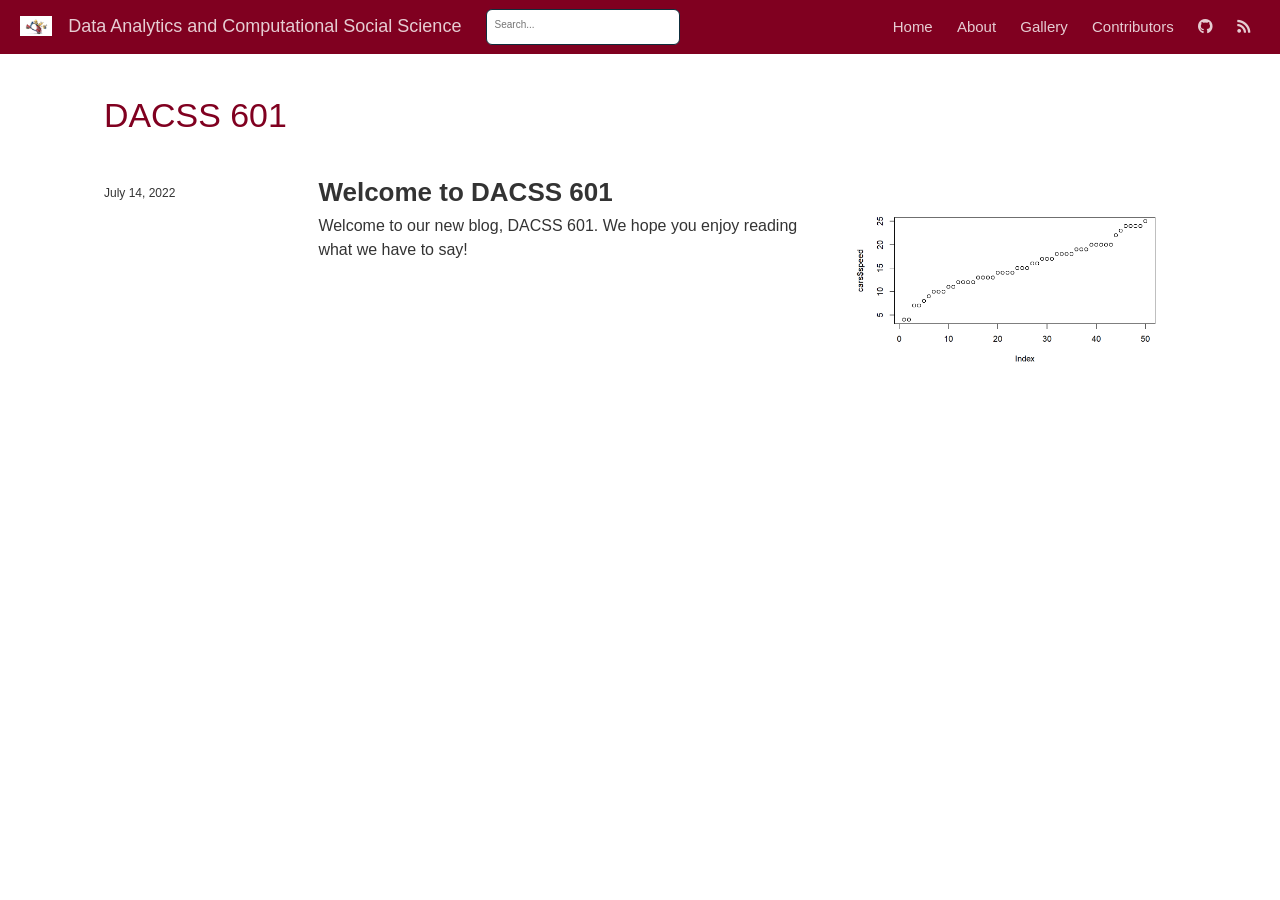
==== docs/index.html @ e20a9af9 "updated_posts folder" ====
<!DOCTYPE html>

<html xmlns="http://www.w3.org/1999/xhtml" lang="" xml:lang="">

<head>
  <meta charset="utf-8"/>
  <meta name="viewport" content="width=device-width, initial-scale=1"/>
  <meta http-equiv="X-UA-Compatible" content="IE=Edge,chrome=1"/>
  <meta name="generator" content="distill" />
  <link rel="alternate" type="application/rss+xml" href="https://github.com/ThogaruSathvik/DACSS-blogsite.git/index.xml" />

  <style type="text/css">
  /* Hide doc at startup (prevent jankiness while JS renders/transforms) */
  body {
    visibility: hidden;
  }
  </style>

 <!--radix_placeholder_import_source-->
 <!--/radix_placeholder_import_source-->

<style type="text/css">code{white-space: pre;}</style>
<style type="text/css" data-origin="pandoc">
pre > code.sourceCode { white-space: pre; position: relative; }
pre > code.sourceCode > span { display: inline-block; line-height: 1.25; }
pre > code.sourceCode > span:empty { height: 1.2em; }
.sourceCode { overflow: visible; }
code.sourceCode > span { color: inherit; text-decoration: inherit; }
div.sourceCode { margin: 1em 0; }
pre.sourceCode { margin: 0; }
@media screen {
div.sourceCode { overflow: auto; }
}
@media print {
pre > code.sourceCode { white-space: pre-wrap; }
pre > code.sourceCode > span { text-indent: -5em; padding-left: 5em; }
}
pre.numberSource code
  { counter-reset: source-line 0; }
pre.numberSource code > span
  { position: relative; left: -4em; counter-increment: source-line; }
pre.numberSource code > span > a:first-child::before
  { content: counter(source-line);
    position: relative; left: -1em; text-align: right; vertical-align: baseline;
    border: none; display: inline-block;
    -webkit-touch-callout: none; -webkit-user-select: none;
    -khtml-user-select: none; -moz-user-select: none;
    -ms-user-select: none; user-select: none;
    padding: 0 4px; width: 4em;
    color: #aaaaaa;
  }
pre.numberSource { margin-left: 3em; border-left: 1px solid #aaaaaa;  padding-left: 4px; }
div.sourceCode
  {   }
@media screen {
pre > code.sourceCode > span > a:first-child::before { text-decoration: underline; }
}
code span.al { color: #ad0000; } /* Alert */
code span.an { color: #5e5e5e; } /* Annotation */
code span.at { } /* Attribute */
code span.bn { color: #ad0000; } /* BaseN */
code span.bu { } /* BuiltIn */
code span.cf { color: #007ba5; } /* ControlFlow */
code span.ch { color: #20794d; } /* Char */
code span.cn { color: #8f5902; } /* Constant */
code span.co { color: #5e5e5e; } /* Comment */
code span.cv { color: #5e5e5e; font-style: italic; } /* CommentVar */
code span.do { color: #5e5e5e; font-style: italic; } /* Documentation */
code span.dt { color: #ad0000; } /* DataType */
code span.dv { color: #ad0000; } /* DecVal */
code span.er { color: #ad0000; } /* Error */
code span.ex { } /* Extension */
code span.fl { color: #ad0000; } /* Float */
code span.fu { color: #4758ab; } /* Function */
code span.im { } /* Import */
code span.in { color: #5e5e5e; } /* Information */
code span.kw { color: #007ba5; } /* Keyword */
code span.op { color: #5e5e5e; } /* Operator */
code span.ot { color: #007ba5; } /* Other */
code span.pp { color: #ad0000; } /* Preprocessor */
code span.sc { color: #5e5e5e; } /* SpecialChar */
code span.ss { color: #20794d; } /* SpecialString */
code span.st { color: #20794d; } /* String */
code span.va { color: #111111; } /* Variable */
code span.vs { color: #20794d; } /* VerbatimString */
code span.wa { color: #5e5e5e; font-style: italic; } /* Warning */
</style>


  <!--radix_placeholder_meta_tags-->
  <title>Data Analytics and Computational Social Science: DACSS 601</title>


  <link rel="icon" type="image/jpeg" href="Images/614660.jpg"/>


  <!--  https://developers.facebook.com/docs/sharing/webmasters#markup -->
  <meta property="og:title" content="Data Analytics and Computational Social Science: DACSS 601"/>
  <meta property="og:type" content="article"/>
  <meta property="og:locale" content="en_US"/>
  <meta property="og:site_name" content="Data Analytics and Computational Social Science"/>

  <!--  https://dev.twitter.com/cards/types/summary -->
  <meta property="twitter:card" content="summary"/>
  <meta property="twitter:title" content="Data Analytics and Computational Social Science: DACSS 601"/>

  <!--/radix_placeholder_meta_tags-->
  <!--radix_placeholder_rmarkdown_metadata-->

  <script type="text/json" id="radix-rmarkdown-metadata">
  {"type":"list","attributes":{"names":{"type":"character","attributes":{},"value":["title","site","listing"]}},"value":[{"type":"character","attributes":{},"value":["DACSS 601"]},{"type":"character","attributes":{},"value":["distill::distill_website"]},{"type":"character","attributes":{},"value":["posts"]}]}
  </script>
  <!--/radix_placeholder_rmarkdown_metadata-->
  <!--radix_placeholder_navigation_in_header-->
  <meta name="distill:offset" content=""/>

  <script type="application/javascript">

    window.headroom_prevent_pin = false;

    window.document.addEventListener("DOMContentLoaded", function (event) {

      // initialize headroom for banner
      var header = $('header').get(0);
      var headerHeight = header.offsetHeight;
      var headroom = new Headroom(header, {
        tolerance: 5,
        onPin : function() {
          if (window.headroom_prevent_pin) {
            window.headroom_prevent_pin = false;
            headroom.unpin();
          }
        }
      });
      headroom.init();
      if(window.location.hash)
        headroom.unpin();
      $(header).addClass('headroom--transition');

      // offset scroll location for banner on hash change
      // (see: https://github.com/WickyNilliams/headroom.js/issues/38)
      window.addEventListener("hashchange", function(event) {
        window.scrollTo(0, window.pageYOffset - (headerHeight + 25));
      });

      // responsive menu
      $('.distill-site-header').each(function(i, val) {
        var topnav = $(this);
        var toggle = topnav.find('.nav-toggle');
        toggle.on('click', function() {
          topnav.toggleClass('responsive');
        });
      });

      // nav dropdowns
      $('.nav-dropbtn').click(function(e) {
        $(this).next('.nav-dropdown-content').toggleClass('nav-dropdown-active');
        $(this).parent().siblings('.nav-dropdown')
           .children('.nav-dropdown-content').removeClass('nav-dropdown-active');
      });
      $("body").click(function(e){
        $('.nav-dropdown-content').removeClass('nav-dropdown-active');
      });
      $(".nav-dropdown").click(function(e){
        e.stopPropagation();
      });
    });
  </script>

  <style type="text/css">

  /* Theme (user-documented overrideables for nav appearance) */

  .distill-site-nav {
    color: rgba(255, 255, 255, 0.8);
    background-color: #0F2E3D;
    font-size: 15px;
    font-weight: 300;
  }

  .distill-site-nav a {
    color: inherit;
    text-decoration: none;
  }

  .distill-site-nav a:hover {
    color: white;
  }

  @media print {
    .distill-site-nav {
      display: none;
    }
  }

  .distill-site-header {

  }

  .distill-site-footer {

  }


  /* Site Header */

  .distill-site-header {
    width: 100%;
    box-sizing: border-box;
    z-index: 3;
  }

  .distill-site-header .nav-left {
    display: inline-block;
    margin-left: 8px;
  }

  @media screen and (max-width: 768px) {
    .distill-site-header .nav-left {
      margin-left: 0;
    }
  }


  .distill-site-header .nav-right {
    float: right;
    margin-right: 8px;
  }

  .distill-site-header a,
  .distill-site-header .title {
    display: inline-block;
    text-align: center;
    padding: 14px 10px 14px 10px;
  }

  .distill-site-header .title {
    font-size: 18px;
    min-width: 150px;
  }

  .distill-site-header .logo {
    padding: 0;
  }

  .distill-site-header .logo img {
    display: none;
    max-height: 20px;
    width: auto;
    margin-bottom: -4px;
  }

  .distill-site-header .nav-image img {
    max-height: 18px;
    width: auto;
    display: inline-block;
    margin-bottom: -3px;
  }



  @media screen and (min-width: 1000px) {
    .distill-site-header .logo img {
      display: inline-block;
    }
    .distill-site-header .nav-left {
      margin-left: 20px;
    }
    .distill-site-header .nav-right {
      margin-right: 20px;
    }
    .distill-site-header .title {
      padding-left: 12px;
    }
  }


  .distill-site-header .nav-toggle {
    display: none;
  }

  .nav-dropdown {
    display: inline-block;
    position: relative;
  }

  .nav-dropdown .nav-dropbtn {
    border: none;
    outline: none;
    color: rgba(255, 255, 255, 0.8);
    padding: 16px 10px;
    background-color: transparent;
    font-family: inherit;
    font-size: inherit;
    font-weight: inherit;
    margin: 0;
    margin-top: 1px;
    z-index: 2;
  }

  .nav-dropdown-content {
    display: none;
    position: absolute;
    background-color: white;
    min-width: 200px;
    border: 1px solid rgba(0,0,0,0.15);
    border-radius: 4px;
    box-shadow: 0px 8px 16px 0px rgba(0,0,0,0.1);
    z-index: 1;
    margin-top: 2px;
    white-space: nowrap;
    padding-top: 4px;
    padding-bottom: 4px;
  }

  .nav-dropdown-content hr {
    margin-top: 4px;
    margin-bottom: 4px;
    border: none;
    border-bottom: 1px solid rgba(0, 0, 0, 0.1);
  }

  .nav-dropdown-active {
    display: block;
  }

  .nav-dropdown-content a, .nav-dropdown-content .nav-dropdown-header {
    color: black;
    padding: 6px 24px;
    text-decoration: none;
    display: block;
    text-align: left;
  }

  .nav-dropdown-content .nav-dropdown-header {
    display: block;
    padding: 5px 24px;
    padding-bottom: 0;
    text-transform: uppercase;
    font-size: 14px;
    color: #999999;
    white-space: nowrap;
  }

  .nav-dropdown:hover .nav-dropbtn {
    color: white;
  }

  .nav-dropdown-content a:hover {
    background-color: #ddd;
    color: black;
  }

  .nav-right .nav-dropdown-content {
    margin-left: -45%;
    right: 0;
  }

  @media screen and (max-width: 768px) {
    .distill-site-header a, .distill-site-header .nav-dropdown  {display: none;}
    .distill-site-header a.nav-toggle {
      float: right;
      display: block;
    }
    .distill-site-header .title {
      margin-left: 0;
    }
    .distill-site-header .nav-right {
      margin-right: 0;
    }
    .distill-site-header {
      overflow: hidden;
    }
    .nav-right .nav-dropdown-content {
      margin-left: 0;
    }
  }


  @media screen and (max-width: 768px) {
    .distill-site-header.responsive {position: relative; min-height: 500px; }
    .distill-site-header.responsive a.nav-toggle {
      position: absolute;
      right: 0;
      top: 0;
    }
    .distill-site-header.responsive a,
    .distill-site-header.responsive .nav-dropdown {
      display: block;
      text-align: left;
    }
    .distill-site-header.responsive .nav-left,
    .distill-site-header.responsive .nav-right {
      width: 100%;
    }
    .distill-site-header.responsive .nav-dropdown {float: none;}
    .distill-site-header.responsive .nav-dropdown-content {position: relative;}
    .distill-site-header.responsive .nav-dropdown .nav-dropbtn {
      display: block;
      width: 100%;
      text-align: left;
    }
  }

  /* Site Footer */

  .distill-site-footer {
    width: 100%;
    overflow: hidden;
    box-sizing: border-box;
    z-index: 3;
    margin-top: 30px;
    padding-top: 30px;
    padding-bottom: 30px;
    text-align: center;
  }

  /* Headroom */

  d-title {
    padding-top: 6rem;
  }

  @media print {
    d-title {
      padding-top: 4rem;
    }
  }

  .headroom {
    z-index: 1000;
    position: fixed;
    top: 0;
    left: 0;
    right: 0;
  }

  .headroom--transition {
    transition: all .4s ease-in-out;
  }

  .headroom--unpinned {
    top: -100px;
  }

  .headroom--pinned {
    top: 0;
  }

  /* adjust viewport for navbar height */
  /* helps vertically center bootstrap (non-distill) content */
  .min-vh-100 {
    min-height: calc(100vh - 100px) !important;
  }

  </style>

  <script src="site_libs/jquery-3.6.0/jquery-3.6.0.min.js"></script>
  <link href="site_libs/font-awesome-5.1.0/css/all.css" rel="stylesheet"/>
  <link href="site_libs/font-awesome-5.1.0/css/v4-shims.css" rel="stylesheet"/>
  <script src="site_libs/headroom-0.9.4/headroom.min.js"></script>
  <script src="site_libs/autocomplete-0.37.1/autocomplete.min.js"></script>
  <script src="site_libs/fuse-6.4.1/fuse.min.js"></script>

  <script type="application/javascript">

  function getMeta(metaName) {
    var metas = document.getElementsByTagName('meta');
    for (let i = 0; i < metas.length; i++) {
      if (metas[i].getAttribute('name') === metaName) {
        return metas[i].getAttribute('content');
      }
    }
    return '';
  }

  function offsetURL(url) {
    var offset = getMeta('distill:offset');
    return offset ? offset + '/' + url : url;
  }

  function createFuseIndex() {

    // create fuse index
    var options = {
      keys: [
        { name: 'title', weight: 20 },
        { name: 'categories', weight: 15 },
        { name: 'description', weight: 10 },
        { name: 'contents', weight: 5 },
      ],
      ignoreLocation: true,
      threshold: 0
    };
    var fuse = new window.Fuse([], options);

    // fetch the main search.json
    return fetch(offsetURL('search.json'))
      .then(function(response) {
        if (response.status == 200) {
          return response.json().then(function(json) {
            // index main articles
            json.articles.forEach(function(article) {
              fuse.add(article);
            });
            // download collections and index their articles
            return Promise.all(json.collections.map(function(collection) {
              return fetch(offsetURL(collection)).then(function(response) {
                if (response.status === 200) {
                  return response.json().then(function(articles) {
                    articles.forEach(function(article) {
                      fuse.add(article);
                    });
                  })
                } else {
                  return Promise.reject(
                    new Error('Unexpected status from search index request: ' +
                              response.status)
                  );
                }
              });
            })).then(function() {
              return fuse;
            });
          });

        } else {
          return Promise.reject(
            new Error('Unexpected status from search index request: ' +
                        response.status)
          );
        }
      });
  }

  window.document.addEventListener("DOMContentLoaded", function (event) {

    // get search element (bail if we don't have one)
    var searchEl = window.document.getElementById('distill-search');
    if (!searchEl)
      return;

    createFuseIndex()
      .then(function(fuse) {

        // make search box visible
        searchEl.classList.remove('hidden');

        // initialize autocomplete
        var options = {
          autoselect: true,
          hint: false,
          minLength: 2,
        };
        window.autocomplete(searchEl, options, [{
          source: function(query, callback) {
            const searchOptions = {
              isCaseSensitive: false,
              shouldSort: true,
              minMatchCharLength: 2,
              limit: 10,
            };
            var results = fuse.search(query, searchOptions);
            callback(results
              .map(function(result) { return result.item; })
            );
          },
          templates: {
            suggestion: function(suggestion) {
              var img = suggestion.preview && Object.keys(suggestion.preview).length > 0
                ? `<img src="${offsetURL(suggestion.preview)}"</img>`
                : '';
              var html = `
                <div class="search-item">
                  <h3>${suggestion.title}</h3>
                  <div class="search-item-description">
                    ${suggestion.description || ''}
                  </div>
                  <div class="search-item-preview">
                    ${img}
                  </div>
                </div>
              `;
              return html;
            }
          }
        }]).on('autocomplete:selected', function(event, suggestion) {
          window.location.href = offsetURL(suggestion.path);
        });
        // remove inline display style on autocompleter (we want to
        // manage responsive display via css)
        $('.algolia-autocomplete').css("display", "");
      })
      .catch(function(error) {
        console.log(error);
      });

  });

  </script>

  <style type="text/css">

  .nav-search {
    font-size: x-small;
  }

  /* Algolioa Autocomplete */

  .algolia-autocomplete {
    display: inline-block;
    margin-left: 10px;
    vertical-align: sub;
    background-color: white;
    color: black;
    padding: 6px;
    padding-top: 8px;
    padding-bottom: 0;
    border-radius: 6px;
    border: 1px #0F2E3D solid;
    width: 180px;
  }


  @media screen and (max-width: 768px) {
    .distill-site-nav .algolia-autocomplete {
      display: none;
      visibility: hidden;
    }
    .distill-site-nav.responsive .algolia-autocomplete {
      display: inline-block;
      visibility: visible;
    }
    .distill-site-nav.responsive .algolia-autocomplete .aa-dropdown-menu {
      margin-left: 0;
      width: 400px;
      max-height: 400px;
    }
  }

  .algolia-autocomplete .aa-input, .algolia-autocomplete .aa-hint {
    width: 90%;
    outline: none;
    border: none;
  }

  .algolia-autocomplete .aa-hint {
    color: #999;
  }
  .algolia-autocomplete .aa-dropdown-menu {
    width: 550px;
    max-height: 70vh;
    overflow-x: visible;
    overflow-y: scroll;
    padding: 5px;
    margin-top: 3px;
    margin-left: -150px;
    background-color: #fff;
    border-radius: 5px;
    border: 1px solid #999;
    border-top: none;
  }

  .algolia-autocomplete .aa-dropdown-menu .aa-suggestion {
    cursor: pointer;
    padding: 5px 4px;
    border-bottom: 1px solid #eee;
  }

  .algolia-autocomplete .aa-dropdown-menu .aa-suggestion:last-of-type {
    border-bottom: none;
    margin-bottom: 2px;
  }

  .algolia-autocomplete .aa-dropdown-menu .aa-suggestion .search-item {
    overflow: hidden;
    font-size: 0.8em;
    line-height: 1.4em;
  }

  .algolia-autocomplete .aa-dropdown-menu .aa-suggestion .search-item h3 {
    font-size: 1rem;
    margin-block-start: 0;
    margin-block-end: 5px;
  }

  .algolia-autocomplete .aa-dropdown-menu .aa-suggestion .search-item-description {
    display: inline-block;
    overflow: hidden;
    height: 2.8em;
    width: 80%;
    margin-right: 4%;
  }

  .algolia-autocomplete .aa-dropdown-menu .aa-suggestion .search-item-preview {
    display: inline-block;
    width: 15%;
  }

  .algolia-autocomplete .aa-dropdown-menu .aa-suggestion .search-item-preview img {
    height: 3em;
    width: auto;
    display: none;
  }

  .algolia-autocomplete .aa-dropdown-menu .aa-suggestion .search-item-preview img[src] {
    display: initial;
  }

  .algolia-autocomplete .aa-dropdown-menu .aa-suggestion.aa-cursor {
    background-color: #eee;
  }
  .algolia-autocomplete .aa-dropdown-menu .aa-suggestion em {
    font-weight: bold;
    font-style: normal;
  }

  </style>


  <!--/radix_placeholder_navigation_in_header-->
  <!--radix_placeholder_distill-->

  <style type="text/css">

  body {
    background-color: white;
  }

  .pandoc-table {
    width: 100%;
  }

  .pandoc-table>caption {
    margin-bottom: 10px;
  }

  .pandoc-table th:not([align]) {
    text-align: left;
  }

  .pagedtable-footer {
    font-size: 15px;
  }

  d-byline .byline {
    grid-template-columns: 2fr 2fr;
  }

  d-byline .byline h3 {
    margin-block-start: 1.5em;
  }

  d-byline .byline .authors-affiliations h3 {
    margin-block-start: 0.5em;
  }

  .authors-affiliations .orcid-id {
    width: 16px;
    height:16px;
    margin-left: 4px;
    margin-right: 4px;
    vertical-align: middle;
    padding-bottom: 2px;
  }

  d-title .dt-tags {
    margin-top: 1em;
    grid-column: text;
  }

  .dt-tags .dt-tag {
    text-decoration: none;
    display: inline-block;
    color: rgba(0,0,0,0.6);
    padding: 0em 0.4em;
    margin-right: 0.5em;
    margin-bottom: 0.4em;
    font-size: 70%;
    border: 1px solid rgba(0,0,0,0.2);
    border-radius: 3px;
    text-transform: uppercase;
    font-weight: 500;
  }

  d-article table.gt_table td,
  d-article table.gt_table th {
    border-bottom: none;
  }

  .html-widget {
    margin-bottom: 2.0em;
  }

  .l-screen-inset {
    padding-right: 16px;
  }

  .l-screen .caption {
    margin-left: 10px;
  }

  .shaded {
    background: rgb(247, 247, 247);
    padding-top: 20px;
    padding-bottom: 20px;
    border-top: 1px solid rgba(0, 0, 0, 0.1);
    border-bottom: 1px solid rgba(0, 0, 0, 0.1);
  }

  .shaded .html-widget {
    margin-bottom: 0;
    border: 1px solid rgba(0, 0, 0, 0.1);
  }

  .shaded .shaded-content {
    background: white;
  }

  .text-output {
    margin-top: 0;
    line-height: 1.5em;
  }

  .hidden {
    display: none !important;
  }

  d-article {
    padding-top: 2.5rem;
    padding-bottom: 30px;
  }

  d-appendix {
    padding-top: 30px;
  }

  d-article>p>img {
    width: 100%;
  }

  d-article h2 {
    margin: 1rem 0 1.5rem 0;
  }

  d-article h3 {
    margin-top: 1.5rem;
  }

  d-article iframe {
    border: 1px solid rgba(0, 0, 0, 0.1);
    margin-bottom: 2.0em;
    width: 100%;
  }

  /* Tweak code blocks */

  d-article div.sourceCode code,
  d-article pre code {
    font-family: Consolas, Monaco, 'Andale Mono', 'Ubuntu Mono', monospace;
  }

  d-article pre,
  d-article div.sourceCode,
  d-article div.sourceCode pre {
    overflow: auto;
  }

  d-article div.sourceCode {
    background-color: white;
  }

  d-article div.sourceCode pre {
    padding-left: 10px;
    font-size: 12px;
    border-left: 2px solid rgba(0,0,0,0.1);
  }

  d-article pre {
    font-size: 12px;
    color: black;
    background: none;
    margin-top: 0;
    text-align: left;
    white-space: pre;
    word-spacing: normal;
    word-break: normal;
    word-wrap: normal;
    line-height: 1.5;

    -moz-tab-size: 4;
    -o-tab-size: 4;
    tab-size: 4;

    -webkit-hyphens: none;
    -moz-hyphens: none;
    -ms-hyphens: none;
    hyphens: none;
  }

  d-article pre a {
    border-bottom: none;
  }

  d-article pre a:hover {
    border-bottom: none;
    text-decoration: underline;
  }

  d-article details {
    grid-column: text;
    margin-bottom: 0.8em;
  }

  @media(min-width: 768px) {

  d-article pre,
  d-article div.sourceCode,
  d-article div.sourceCode pre {
    overflow: visible !important;
  }

  d-article div.sourceCode pre {
    padding-left: 18px;
    font-size: 14px;
  }

  d-article pre {
    font-size: 14px;
  }

  }

  figure img.external {
    background: white;
    border: 1px solid rgba(0, 0, 0, 0.1);
    box-shadow: 0 1px 8px rgba(0, 0, 0, 0.1);
    padding: 18px;
    box-sizing: border-box;
  }

  /* CSS for d-contents */

  .d-contents {
    grid-column: text;
    color: rgba(0,0,0,0.8);
    font-size: 0.9em;
    padding-bottom: 1em;
    margin-bottom: 1em;
    padding-bottom: 0.5em;
    margin-bottom: 1em;
    padding-left: 0.25em;
    justify-self: start;
  }

  @media(min-width: 1000px) {
    .d-contents.d-contents-float {
      height: 0;
      grid-column-start: 1;
      grid-column-end: 4;
      justify-self: center;
      padding-right: 3em;
      padding-left: 2em;
    }
  }

  .d-contents nav h3 {
    font-size: 18px;
    margin-top: 0;
    margin-bottom: 1em;
  }

  .d-contents li {
    list-style-type: none
  }

  .d-contents nav > ul {
    padding-left: 0;
  }

  .d-contents ul {
    padding-left: 1em
  }

  .d-contents nav ul li {
    margin-top: 0.6em;
    margin-bottom: 0.2em;
  }

  .d-contents nav a {
    font-size: 13px;
    border-bottom: none;
    text-decoration: none
    color: rgba(0, 0, 0, 0.8);
  }

  .d-contents nav a:hover {
    text-decoration: underline solid rgba(0, 0, 0, 0.6)
  }

  .d-contents nav > ul > li > a {
    font-weight: 600;
  }

  .d-contents nav > ul > li > ul {
    font-weight: inherit;
  }

  .d-contents nav > ul > li > ul > li {
    margin-top: 0.2em;
  }


  .d-contents nav ul {
    margin-top: 0;
    margin-bottom: 0.25em;
  }

  .d-article-with-toc h2:nth-child(2) {
    margin-top: 0;
  }


  /* Figure */

  .figure {
    position: relative;
    margin-bottom: 2.5em;
    margin-top: 1.5em;
  }

  .figure img {
    width: 100%;
  }

  .figure .caption {
    color: rgba(0, 0, 0, 0.6);
    font-size: 12px;
    line-height: 1.5em;
  }

  .figure img.external {
    background: white;
    border: 1px solid rgba(0, 0, 0, 0.1);
    box-shadow: 0 1px 8px rgba(0, 0, 0, 0.1);
    padding: 18px;
    box-sizing: border-box;
  }

  .figure .caption a {
    color: rgba(0, 0, 0, 0.6);
  }

  .figure .caption b,
  .figure .caption strong, {
    font-weight: 600;
    color: rgba(0, 0, 0, 1.0);
  }

  /* Citations */

  d-article .citation {
    color: inherit;
    cursor: inherit;
  }

  div.hanging-indent{
    margin-left: 1em; text-indent: -1em;
  }

  /* Citation hover box */

  .tippy-box[data-theme~=light-border] {
    background-color: rgba(250, 250, 250, 0.95);
  }

  .tippy-content > p {
    margin-bottom: 0;
    padding: 2px;
  }


  /* Tweak 1000px media break to show more text */

  @media(min-width: 1000px) {
    .base-grid,
    distill-header,
    d-title,
    d-abstract,
    d-article,
    d-appendix,
    distill-appendix,
    d-byline,
    d-footnote-list,
    d-citation-list,
    distill-footer {
      grid-template-columns: [screen-start] 1fr [page-start kicker-start] 80px [middle-start] 50px [text-start kicker-end] 65px 65px 65px 65px 65px 65px 65px 65px [text-end gutter-start] 65px [middle-end] 65px [page-end gutter-end] 1fr [screen-end];
      grid-column-gap: 16px;
    }

    .grid {
      grid-column-gap: 16px;
    }

    d-article {
      font-size: 1.06rem;
      line-height: 1.7em;
    }
    figure .caption, .figure .caption, figure figcaption {
      font-size: 13px;
    }
  }

  @media(min-width: 1180px) {
    .base-grid,
    distill-header,
    d-title,
    d-abstract,
    d-article,
    d-appendix,
    distill-appendix,
    d-byline,
    d-footnote-list,
    d-citation-list,
    distill-footer {
      grid-template-columns: [screen-start] 1fr [page-start kicker-start] 60px [middle-start] 60px [text-start kicker-end] 60px 60px 60px 60px 60px 60px 60px 60px [text-end gutter-start] 60px [middle-end] 60px [page-end gutter-end] 1fr [screen-end];
      grid-column-gap: 32px;
    }

    .grid {
      grid-column-gap: 32px;
    }
  }


  /* Get the citation styles for the appendix (not auto-injected on render since
     we do our own rendering of the citation appendix) */

  d-appendix .citation-appendix,
  .d-appendix .citation-appendix {
    font-size: 11px;
    line-height: 15px;
    border-left: 1px solid rgba(0, 0, 0, 0.1);
    padding-left: 18px;
    border: 1px solid rgba(0,0,0,0.1);
    background: rgba(0, 0, 0, 0.02);
    padding: 10px 18px;
    border-radius: 3px;
    color: rgba(150, 150, 150, 1);
    overflow: hidden;
    margin-top: -12px;
    white-space: pre-wrap;
    word-wrap: break-word;
  }

  /* Include appendix styles here so they can be overridden */

  d-appendix {
    contain: layout style;
    font-size: 0.8em;
    line-height: 1.7em;
    margin-top: 60px;
    margin-bottom: 0;
    border-top: 1px solid rgba(0, 0, 0, 0.1);
    color: rgba(0,0,0,0.5);
    padding-top: 60px;
    padding-bottom: 48px;
  }

  d-appendix h3 {
    grid-column: page-start / text-start;
    font-size: 15px;
    font-weight: 500;
    margin-top: 1em;
    margin-bottom: 0;
    color: rgba(0,0,0,0.65);
  }

  d-appendix h3 + * {
    margin-top: 1em;
  }

  d-appendix ol {
    padding: 0 0 0 15px;
  }

  @media (min-width: 768px) {
    d-appendix ol {
      padding: 0 0 0 30px;
      margin-left: -30px;
    }
  }

  d-appendix li {
    margin-bottom: 1em;
  }

  d-appendix a {
    color: rgba(0, 0, 0, 0.6);
  }

  d-appendix > * {
    grid-column: text;
  }

  d-appendix > d-footnote-list,
  d-appendix > d-citation-list,
  d-appendix > distill-appendix {
    grid-column: screen;
  }

  /* Include footnote styles here so they can be overridden */

  d-footnote-list {
    contain: layout style;
  }

  d-footnote-list > * {
    grid-column: text;
  }

  d-footnote-list a.footnote-backlink {
    color: rgba(0,0,0,0.3);
    padding-left: 0.5em;
  }



  /* Anchor.js */

  .anchorjs-link {
    /*transition: all .25s linear; */
    text-decoration: none;
    border-bottom: none;
  }
  *:hover > .anchorjs-link {
    margin-left: -1.125em !important;
    text-decoration: none;
    border-bottom: none;
  }

  /* Social footer */

  .social_footer {
    margin-top: 30px;
    margin-bottom: 0;
    color: rgba(0,0,0,0.67);
  }

  .disqus-comments {
    margin-right: 30px;
  }

  .disqus-comment-count {
    border-bottom: 1px solid rgba(0, 0, 0, 0.4);
    cursor: pointer;
  }

  #disqus_thread {
    margin-top: 30px;
  }

  .article-sharing a {
    border-bottom: none;
    margin-right: 8px;
  }

  .article-sharing a:hover {
    border-bottom: none;
  }

  .sidebar-section.subscribe {
    font-size: 12px;
    line-height: 1.6em;
  }

  .subscribe p {
    margin-bottom: 0.5em;
  }


  .article-footer .subscribe {
    font-size: 15px;
    margin-top: 45px;
  }


  .sidebar-section.custom {
    font-size: 12px;
    line-height: 1.6em;
  }

  .custom p {
    margin-bottom: 0.5em;
  }

  /* Styles for listing layout (hide title) */
  .layout-listing d-title, .layout-listing .d-title {
    display: none;
  }

  /* Styles for posts lists (not auto-injected) */


  .posts-with-sidebar {
    padding-left: 45px;
    padding-right: 45px;
  }

  .posts-list .description h2,
  .posts-list .description p {
    font-family: -apple-system, BlinkMacSystemFont, "Segoe UI", Roboto, Oxygen, Ubuntu, Cantarell, "Fira Sans", "Droid Sans", "Helvetica Neue", Arial, sans-serif;
  }

  .posts-list .description h2 {
    font-weight: 700;
    border-bottom: none;
    padding-bottom: 0;
  }

  .posts-list h2.post-tag {
    border-bottom: 1px solid rgba(0, 0, 0, 0.2);
    padding-bottom: 12px;
  }
  .posts-list {
    margin-top: 60px;
    margin-bottom: 24px;
  }

  .posts-list .post-preview {
    text-decoration: none;
    overflow: hidden;
    display: block;
    border-bottom: 1px solid rgba(0, 0, 0, 0.1);
    padding: 24px 0;
  }

  .post-preview-last {
    border-bottom: none !important;
  }

  .posts-list .posts-list-caption {
    grid-column: screen;
    font-weight: 400;
  }

  .posts-list .post-preview h2 {
    margin: 0 0 6px 0;
    line-height: 1.2em;
    font-style: normal;
    font-size: 24px;
  }

  .posts-list .post-preview p {
    margin: 0 0 12px 0;
    line-height: 1.4em;
    font-size: 16px;
  }

  .posts-list .post-preview .thumbnail {
    box-sizing: border-box;
    margin-bottom: 24px;
    position: relative;
    max-width: 500px;
  }
  .posts-list .post-preview img {
    width: 100%;
    display: block;
  }

  .posts-list .metadata {
    font-size: 12px;
    line-height: 1.4em;
    margin-bottom: 18px;
  }

  .posts-list .metadata > * {
    display: inline-block;
  }

  .posts-list .metadata .publishedDate {
    margin-right: 2em;
  }

  .posts-list .metadata .dt-authors {
    display: block;
    margin-top: 0.3em;
    margin-right: 2em;
  }

  .posts-list .dt-tags {
    display: block;
    line-height: 1em;
  }

  .posts-list .dt-tags .dt-tag {
    display: inline-block;
    color: rgba(0,0,0,0.6);
    padding: 0.3em 0.4em;
    margin-right: 0.2em;
    margin-bottom: 0.4em;
    font-size: 60%;
    border: 1px solid rgba(0,0,0,0.2);
    border-radius: 3px;
    text-transform: uppercase;
    font-weight: 500;
  }

  .posts-list img {
    opacity: 1;
  }

  .posts-list img[data-src] {
    opacity: 0;
  }

  .posts-more {
    clear: both;
  }


  .posts-sidebar {
    font-size: 16px;
  }

  .posts-sidebar h3 {
    font-size: 16px;
    margin-top: 0;
    margin-bottom: 0.5em;
    font-weight: 400;
    text-transform: uppercase;
  }

  .sidebar-section {
    margin-bottom: 30px;
  }

  .categories ul {
    list-style-type: none;
    margin: 0;
    padding: 0;
  }

  .categories li {
    color: rgba(0, 0, 0, 0.8);
    margin-bottom: 0;
  }

  .categories li>a {
    border-bottom: none;
  }

  .categories li>a:hover {
    border-bottom: 1px solid rgba(0, 0, 0, 0.4);
  }

  .categories .active {
    font-weight: 600;
  }

  .categories .category-count {
    color: rgba(0, 0, 0, 0.4);
  }


  @media(min-width: 768px) {
    .posts-list .post-preview h2 {
      font-size: 26px;
    }
    .posts-list .post-preview .thumbnail {
      float: right;
      width: 30%;
      margin-bottom: 0;
    }
    .posts-list .post-preview .description {
      float: left;
      width: 45%;
    }
    .posts-list .post-preview .metadata {
      float: left;
      width: 20%;
      margin-top: 8px;
    }
    .posts-list .post-preview p {
      margin: 0 0 12px 0;
      line-height: 1.5em;
      font-size: 16px;
    }
    .posts-with-sidebar .posts-list {
      float: left;
      width: 75%;
    }
    .posts-with-sidebar .posts-sidebar {
      float: right;
      width: 20%;
      margin-top: 60px;
      padding-top: 24px;
      padding-bottom: 24px;
    }
  }


  /* Improve display for browsers without grid (IE/Edge <= 15) */

  .downlevel {
    line-height: 1.6em;
    font-family: -apple-system, BlinkMacSystemFont, "Segoe UI", Roboto, Oxygen, Ubuntu, Cantarell, "Fira Sans", "Droid Sans", "Helvetica Neue", Arial, sans-serif;
    margin: 0;
  }

  .downlevel .d-title {
    padding-top: 6rem;
    padding-bottom: 1.5rem;
  }

  .downlevel .d-title h1 {
    font-size: 50px;
    font-weight: 700;
    line-height: 1.1em;
    margin: 0 0 0.5rem;
  }

  .downlevel .d-title p {
    font-weight: 300;
    font-size: 1.2rem;
    line-height: 1.55em;
    margin-top: 0;
  }

  .downlevel .d-byline {
    padding-top: 0.8em;
    padding-bottom: 0.8em;
    font-size: 0.8rem;
    line-height: 1.8em;
  }

  .downlevel .section-separator {
    border: none;
    border-top: 1px solid rgba(0, 0, 0, 0.1);
  }

  .downlevel .d-article {
    font-size: 1.06rem;
    line-height: 1.7em;
    padding-top: 1rem;
    padding-bottom: 2rem;
  }


  .downlevel .d-appendix {
    padding-left: 0;
    padding-right: 0;
    max-width: none;
    font-size: 0.8em;
    line-height: 1.7em;
    margin-bottom: 0;
    color: rgba(0,0,0,0.5);
    padding-top: 40px;
    padding-bottom: 48px;
  }

  .downlevel .footnotes ol {
    padding-left: 13px;
  }

  .downlevel .base-grid,
  .downlevel .distill-header,
  .downlevel .d-title,
  .downlevel .d-abstract,
  .downlevel .d-article,
  .downlevel .d-appendix,
  .downlevel .distill-appendix,
  .downlevel .d-byline,
  .downlevel .d-footnote-list,
  .downlevel .d-citation-list,
  .downlevel .distill-footer,
  .downlevel .appendix-bottom,
  .downlevel .posts-container {
    padding-left: 40px;
    padding-right: 40px;
  }

  @media(min-width: 768px) {
    .downlevel .base-grid,
    .downlevel .distill-header,
    .downlevel .d-title,
    .downlevel .d-abstract,
    .downlevel .d-article,
    .downlevel .d-appendix,
    .downlevel .distill-appendix,
    .downlevel .d-byline,
    .downlevel .d-footnote-list,
    .downlevel .d-citation-list,
    .downlevel .distill-footer,
    .downlevel .appendix-bottom,
    .downlevel .posts-container {
    padding-left: 150px;
    padding-right: 150px;
    max-width: 900px;
  }
  }

  .downlevel pre code {
    display: block;
    border-left: 2px solid rgba(0, 0, 0, .1);
    padding: 0 0 0 20px;
    font-size: 14px;
  }

  .downlevel code, .downlevel pre {
    color: black;
    background: none;
    font-family: Consolas, Monaco, 'Andale Mono', 'Ubuntu Mono', monospace;
    text-align: left;
    white-space: pre;
    word-spacing: normal;
    word-break: normal;
    word-wrap: normal;
    line-height: 1.5;

    -moz-tab-size: 4;
    -o-tab-size: 4;
    tab-size: 4;

    -webkit-hyphens: none;
    -moz-hyphens: none;
    -ms-hyphens: none;
    hyphens: none;
  }

  .downlevel .posts-list .post-preview {
    color: inherit;
  }



  </style>

  <script type="application/javascript">

  function is_downlevel_browser() {
    if (bowser.isUnsupportedBrowser({ msie: "12", msedge: "16"},
                                   window.navigator.userAgent)) {
      return true;
    } else {
      return window.load_distill_framework === undefined;
    }
  }

  // show body when load is complete
  function on_load_complete() {

    // add anchors
    if (window.anchors) {
      window.anchors.options.placement = 'left';
      window.anchors.add('d-article > h2, d-article > h3, d-article > h4, d-article > h5');
    }


    // set body to visible
    document.body.style.visibility = 'visible';

    // force redraw for leaflet widgets
    if (window.HTMLWidgets) {
      var maps = window.HTMLWidgets.findAll(".leaflet");
      $.each(maps, function(i, el) {
        var map = this.getMap();
        map.invalidateSize();
        map.eachLayer(function(layer) {
          if (layer instanceof L.TileLayer)
            layer.redraw();
        });
      });
    }

    // trigger 'shown' so htmlwidgets resize
    $('d-article').trigger('shown');
  }

  function init_distill() {

    init_common();

    // create front matter
    var front_matter = $('<d-front-matter></d-front-matter>');
    $('#distill-front-matter').wrap(front_matter);

    // create d-title
    $('.d-title').changeElementType('d-title');

    // create d-byline
    var byline = $('<d-byline></d-byline>');
    $('.d-byline').replaceWith(byline);

    // create d-article
    var article = $('<d-article></d-article>');
    $('.d-article').wrap(article).children().unwrap();

    // move posts container into article
    $('.posts-container').appendTo($('d-article'));

    // create d-appendix
    $('.d-appendix').changeElementType('d-appendix');

    // flag indicating that we have appendix items
    var appendix = $('.appendix-bottom').children('h3').length > 0;

    // replace footnotes with <d-footnote>
    $('.footnote-ref').each(function(i, val) {
      appendix = true;
      var href = $(this).attr('href');
      var id = href.replace('#', '');
      var fn = $('#' + id);
      var fn_p = $('#' + id + '>p');
      fn_p.find('.footnote-back').remove();
      var text = fn_p.html();
      var dtfn = $('<d-footnote></d-footnote>');
      dtfn.html(text);
      $(this).replaceWith(dtfn);
    });
    // remove footnotes
    $('.footnotes').remove();

    // move refs into #references-listing
    $('#references-listing').replaceWith($('#refs'));

    $('h1.appendix, h2.appendix').each(function(i, val) {
      $(this).changeElementType('h3');
    });
    $('h3.appendix').each(function(i, val) {
      var id = $(this).attr('id');
      $('.d-contents a[href="#' + id + '"]').parent().remove();
      appendix = true;
      $(this).nextUntil($('h1, h2, h3')).addBack().appendTo($('d-appendix'));
    });

    // show d-appendix if we have appendix content
    $("d-appendix").css('display', appendix ? 'grid' : 'none');

    // localize layout chunks to just output
    $('.layout-chunk').each(function(i, val) {

      // capture layout
      var layout = $(this).attr('data-layout');

      // apply layout to markdown level block elements
      var elements = $(this).children().not('details, div.sourceCode, pre, script');
      elements.each(function(i, el) {
        var layout_div = $('<div class="' + layout + '"></div>');
        if (layout_div.hasClass('shaded')) {
          var shaded_content = $('<div class="shaded-content"></div>');
          $(this).wrap(shaded_content);
          $(this).parent().wrap(layout_div);
        } else {
          $(this).wrap(layout_div);
        }
      });


      // unwrap the layout-chunk div
      $(this).children().unwrap();
    });

    // remove code block used to force  highlighting css
    $('.distill-force-highlighting-css').parent().remove();

    // remove empty line numbers inserted by pandoc when using a
    // custom syntax highlighting theme
    $('code.sourceCode a:empty').remove();

    // load distill framework
    load_distill_framework();

    // wait for window.distillRunlevel == 4 to do post processing
    function distill_post_process() {

      if (!window.distillRunlevel || window.distillRunlevel < 4)
        return;

      // hide author/affiliations entirely if we have no authors
      var front_matter = JSON.parse($("#distill-front-matter").html());
      var have_authors = front_matter.authors && front_matter.authors.length > 0;
      if (!have_authors)
        $('d-byline').addClass('hidden');

      // article with toc class
      $('.d-contents').parent().addClass('d-article-with-toc');

      // strip links that point to #
      $('.authors-affiliations').find('a[href="#"]').removeAttr('href');

      // add orcid ids
      $('.authors-affiliations').find('.author').each(function(i, el) {
        var orcid_id = front_matter.authors[i].orcidID;
        if (orcid_id) {
          var a = $('<a></a>');
          a.attr('href', 'https://orcid.org/' + orcid_id);
          var img = $('<img></img>');
          img.addClass('orcid-id');
          img.attr('alt', 'ORCID ID');
          img.attr('src','[data-uri]');
          a.append(img);
          $(this).append(a);
        }
      });

      // hide elements of author/affiliations grid that have no value
      function hide_byline_column(caption) {
        $('d-byline').find('h3:contains("' + caption + '")').parent().css('visibility', 'hidden');
      }

      // affiliations
      var have_affiliations = false;
      for (var i = 0; i<front_matter.authors.length; ++i) {
        var author = front_matter.authors[i];
        if (author.affiliation !== "&nbsp;") {
          have_affiliations = true;
          break;
        }
      }
      if (!have_affiliations)
        $('d-byline').find('h3:contains("Affiliations")').css('visibility', 'hidden');

      // published date
      if (!front_matter.publishedDate)
        hide_byline_column("Published");

      // document object identifier
      var doi = $('d-byline').find('h3:contains("DOI")');
      var doi_p = doi.next().empty();
      if (!front_matter.doi) {
        // if we have a citation and valid citationText then link to that
        if ($('#citation').length > 0 && front_matter.citationText) {
          doi.html('Citation');
          $('<a href="#citation"></a>')
            .text(front_matter.citationText)
            .appendTo(doi_p);
        } else {
          hide_byline_column("DOI");
        }
      } else {
        $('<a></a>')
           .attr('href', "https://doi.org/" + front_matter.doi)
           .html(front_matter.doi)
           .appendTo(doi_p);
      }

       // change plural form of authors/affiliations
      if (front_matter.authors.length === 1) {
        var grid = $('.authors-affiliations');
        grid.children('h3:contains("Authors")').text('Author');
        grid.children('h3:contains("Affiliations")').text('Affiliation');
      }

      // remove d-appendix and d-footnote-list local styles
      $('d-appendix > style:first-child').remove();
      $('d-footnote-list > style:first-child').remove();

      // move appendix-bottom entries to the bottom
      $('.appendix-bottom').appendTo('d-appendix').children().unwrap();
      $('.appendix-bottom').remove();

      // hoverable references
      $('span.citation[data-cites]').each(function() {
        var refs = $(this).attr('data-cites').split(" ");
        var refHtml = refs.map(function(ref) {
          return "<p>" + $('#ref-' + ref).html() + "</p>";
        }).join("\n");
        window.tippy(this, {
          allowHTML: true,
          content: refHtml,
          maxWidth: 500,
          interactive: true,
          interactiveBorder: 10,
          theme: 'light-border',
          placement: 'bottom-start'
        });
      });

      // clear polling timer
      clearInterval(tid);

      // show body now that everything is ready
      on_load_complete();
    }

    var tid = setInterval(distill_post_process, 50);
    distill_post_process();

  }

  function init_downlevel() {

    init_common();

     // insert hr after d-title
    $('.d-title').after($('<hr class="section-separator"/>'));

    // check if we have authors
    var front_matter = JSON.parse($("#distill-front-matter").html());
    var have_authors = front_matter.authors && front_matter.authors.length > 0;

    // manage byline/border
    if (!have_authors)
      $('.d-byline').remove();
    $('.d-byline').after($('<hr class="section-separator"/>'));
    $('.d-byline a').remove();

    // remove toc
    $('.d-contents').remove();

    // move appendix elements
    $('h1.appendix, h2.appendix').each(function(i, val) {
      $(this).changeElementType('h3');
    });
    $('h3.appendix').each(function(i, val) {
      $(this).nextUntil($('h1, h2, h3')).addBack().appendTo($('.d-appendix'));
    });


    // inject headers into references and footnotes
    var refs_header = $('<h3></h3>');
    refs_header.text('References');
    $('#refs').prepend(refs_header);

    var footnotes_header = $('<h3></h3');
    footnotes_header.text('Footnotes');
    $('.footnotes').children('hr').first().replaceWith(footnotes_header);

    // move appendix-bottom entries to the bottom
    $('.appendix-bottom').appendTo('.d-appendix').children().unwrap();
    $('.appendix-bottom').remove();

    // remove appendix if it's empty
    if ($('.d-appendix').children().length === 0)
      $('.d-appendix').remove();

    // prepend separator above appendix
    $('.d-appendix').before($('<hr class="section-separator" style="clear: both"/>'));

    // trim code
    $('pre>code').each(function(i, val) {
      $(this).html($.trim($(this).html()));
    });

    // move posts-container right before article
    $('.posts-container').insertBefore($('.d-article'));

    $('body').addClass('downlevel');

    on_load_complete();
  }


  function init_common() {

    // jquery plugin to change element types
    (function($) {
      $.fn.changeElementType = function(newType) {
        var attrs = {};

        $.each(this[0].attributes, function(idx, attr) {
          attrs[attr.nodeName] = attr.nodeValue;
        });

        this.replaceWith(function() {
          return $("<" + newType + "/>", attrs).append($(this).contents());
        });
      };
    })(jQuery);

    // prevent underline for linked images
    $('a > img').parent().css({'border-bottom' : 'none'});

    // mark non-body figures created by knitr chunks as 100% width
    $('.layout-chunk').each(function(i, val) {
      var figures = $(this).find('img, .html-widget');
      if ($(this).attr('data-layout') !== "l-body") {
        figures.css('width', '100%');
      } else {
        figures.css('max-width', '100%');
        figures.filter("[width]").each(function(i, val) {
          var fig = $(this);
          fig.css('width', fig.attr('width') + 'px');
        });

      }
    });

    // auto-append index.html to post-preview links in file: protocol
    // and in rstudio ide preview
    $('.post-preview').each(function(i, val) {
      if (window.location.protocol === "file:")
        $(this).attr('href', $(this).attr('href') + "index.html");
    });

    // get rid of index.html references in header
    if (window.location.protocol !== "file:") {
      $('.distill-site-header a[href]').each(function(i,val) {
        $(this).attr('href', $(this).attr('href').replace("index.html", "./"));
      });
    }

    // add class to pandoc style tables
    $('tr.header').parent('thead').parent('table').addClass('pandoc-table');
    $('.kable-table').children('table').addClass('pandoc-table');

    // add figcaption style to table captions
    $('caption').parent('table').addClass("figcaption");

    // initialize posts list
    if (window.init_posts_list)
      window.init_posts_list();

    // implmement disqus comment link
    $('.disqus-comment-count').click(function() {
      window.headroom_prevent_pin = true;
      $('#disqus_thread').toggleClass('hidden');
      if (!$('#disqus_thread').hasClass('hidden')) {
        var offset = $(this).offset();
        $(window).resize();
        $('html, body').animate({
          scrollTop: offset.top - 35
        });
      }
    });
  }

  document.addEventListener('DOMContentLoaded', function() {
    if (is_downlevel_browser())
      init_downlevel();
    else
      window.addEventListener('WebComponentsReady', init_distill);
  });

  </script>

  <style type="text/css">
  /* base variables */

  /* Edit the CSS properties in this file to create a custom
     Distill theme. Only edit values in the right column
     for each row; values shown are the CSS defaults.
     To return any property to the default,
     you may set its value to: unset
     All rows must end with a semi-colon.                      */

  /* Optional: embed custom fonts here with `@import`          */
  /* This must remain at the top of this file.                 */



  html {
    /*-- Main font sizes --*/
    --title-size:      50px;
    --body-size:       1.06rem;
    --code-size:       14px;
    --aside-size:      12px;
    --fig-cap-size:    13px;
    /*-- Main font colors --*/
    --title-color:     #000000;
    --header-color:    rgba(0, 0, 0, 0.8);
    --body-color:      rgba(0, 0, 0, 0.8);
    --aside-color:     rgba(0, 0, 0, 0.6);
    --fig-cap-color:   rgba(0, 0, 0, 0.6);
    /*-- Specify custom fonts ~~~ must be imported above   --*/
    --heading-font:    sans-serif;
    --mono-font:       monospace;
    --body-font:       sans-serif;
    --navbar-font:     sans-serif;  /* websites + blogs only */
  }

  /*-- ARTICLE METADATA --*/
  d-byline {
    --heading-size:    0.6rem;
    --heading-color:   rgba(0, 0, 0, 0.5);
    --body-size:       0.8rem;
    --body-color:      rgba(0, 0, 0, 0.8);
  }

  /*-- ARTICLE TABLE OF CONTENTS --*/
  .d-contents {
    --heading-size:    18px;
    --contents-size:   13px;
  }

  /*-- ARTICLE APPENDIX --*/
  d-appendix {
    --heading-size:    15px;
    --heading-color:   rgba(0, 0, 0, 0.65);
    --text-size:       0.8em;
    --text-color:      rgba(0, 0, 0, 0.5);
  }

  /*-- WEBSITE HEADER + FOOTER --*/
  /* These properties only apply to Distill sites and blogs  */

  .distill-site-header {
    --title-size:       18px;
    --text-color:       rgba(255, 255, 255, 0.8);
    --text-size:        15px;
    --hover-color:      white;
    --bkgd-color:       #0F2E3D;
  }

  .distill-site-footer {
    --text-color:       rgba(255, 255, 255, 0.8);
    --text-size:        15px;
    --hover-color:      white;
    --bkgd-color:       #0F2E3D;
  }

  /*-- Additional custom styles --*/
  /* Add any additional CSS rules below                      */
  </style>
  <style type="text/css">
  /* base variables */

  /* Edit the CSS properties in this file to create a custom
     Distill theme. Only edit values in the right column
     for each row; values shown are the CSS defaults.
     To return any property to the default,
     you may set its value to: unset
     All rows must end with a semi-colon.                      */

  /* Optional: embed custom fonts here with `@import`          */
  /* This must remain at the top of this file.                 */

  @import url('');

  html {
    /*-- Main font sizes --*/
    --title-size:      50px;
    --body-size:       1.06rem;
    --code-size:       14px;
    --aside-size:      12px;
    --fig-cap-size:    13px;
    /*-- Main font colors --*/
    --title-color:     #800020;
    --header-color:    rgba(0, 0, 0, 0.8);
    --body-color:      rgba(0, 0, 0, 0.8);
    --aside-color:     rgba(0, 0, 0, 0.6);
    --fig-cap-color:   rgba(0, 0, 0, 0.6);
    /*-- Specify custom fonts ~~~ must be imported above   --*/
    --heading-font:    sans-serif;
    --mono-font:       monospace;
    --body-font:       sans-serif;
    --navbar-font:     sans-serif;  /* websites + blogs only */
  }

  /*-- ARTICLE METADATA --*/
  d-byline {
    --heading-size:    0.6rem;
    --heading-color:   rgba(0, 0, 0, 0.5);
    --body-size:       0.8rem;
    --body-color:      rgba(0, 0, 0, 0.8);
  }

  /*-- ARTICLE TABLE OF CONTENTS --*/
  .d-contents {
    --heading-size:    18px;
    --contents-size:   13px;
  }

  /*-- ARTICLE APPENDIX --*/
  d-appendix {
    --heading-size:    15px;
    --heading-color:   rgba(0, 0, 0, 0.65);
    --text-size:       0.8em;
    --text-color:      rgba(0, 0, 0, 0.5);
  }

  /*-- WEBSITE HEADER + FOOTER --*/
  /* These properties only apply to Distill sites and blogs  */

  .distill-site-header {
    --title-size:       18px;
    --text-color:       rgba(255, 255, 255, 0.8);
    --text-size:        15px;
    --hover-color:      white;
    --bkgd-color:       #800020;
  }

  .distill-site-footer {
    --text-color:       rgba(255, 255, 255, 0.8);
    --text-size:        15px;
    --hover-color:      white;
    --bkgd-color:       #800020;
  }

  /*-- Additional custom styles --*/
  /* Add any additional CSS rules below                      */
  </style>
  <style type="text/css">
  /* base style */

  /* FONT FAMILIES */

  :root {
    --heading-default: -apple-system, BlinkMacSystemFont, "Segoe UI", Roboto, Oxygen, Ubuntu, Cantarell, "Fira Sans", "Droid Sans", "Helvetica Neue", Arial, sans-serif;
    --mono-default: Consolas, Monaco, 'Andale Mono', 'Ubuntu Mono', monospace;
    --body-default: -apple-system, BlinkMacSystemFont, "Segoe UI", Roboto, Oxygen, Ubuntu, Cantarell, "Fira Sans", "Droid Sans", "Helvetica Neue", Arial, sans-serif;
  }

  body,
  .posts-list .post-preview p,
  .posts-list .description p {
    font-family: var(--body-font), var(--body-default);
  }

  h1, h2, h3, h4, h5, h6,
  .posts-list .post-preview h2,
  .posts-list .description h2 {
    font-family: var(--heading-font), var(--heading-default);
  }

  d-article div.sourceCode code,
  d-article pre code {
    font-family: var(--mono-font), var(--mono-default);
  }


  /*-- TITLE --*/
  d-title h1,
  .posts-list > h1 {
    color: var(--title-color, black);
  }

  d-title h1 {
    font-size: var(--title-size, 50px);
  }

  /*-- HEADERS --*/
  d-article h1,
  d-article h2,
  d-article h3,
  d-article h4,
  d-article h5,
  d-article h6 {
    color: var(--header-color, rgba(0, 0, 0, 0.8));
  }

  /*-- BODY --*/
  d-article > p,  /* only text inside of <p> tags */
  d-article > ul, /* lists */
  d-article > ol {
    color: var(--body-color, rgba(0, 0, 0, 0.8));
    font-size: var(--body-size, 1.06rem);
  }


  /*-- CODE --*/
  d-article div.sourceCode code,
  d-article pre code {
    font-size: var(--code-size, 14px);
  }

  /*-- ASIDE --*/
  d-article aside {
    font-size: var(--aside-size, 12px);
    color: var(--aside-color, rgba(0, 0, 0, 0.6));
  }

  /*-- FIGURE CAPTIONS --*/
  figure .caption,
  figure figcaption,
  .figure .caption {
    font-size: var(--fig-cap-size, 13px);
    color: var(--fig-cap-color, rgba(0, 0, 0, 0.6));
  }

  /*-- METADATA --*/
  d-byline h3 {
    font-size: var(--heading-size, 0.6rem);
    color: var(--heading-color, rgba(0, 0, 0, 0.5));
  }

  d-byline {
    font-size: var(--body-size, 0.8rem);
    color: var(--body-color, rgba(0, 0, 0, 0.8));
  }

  d-byline a,
  d-article d-byline a {
    color: var(--body-color, rgba(0, 0, 0, 0.8));
  }

  /*-- TABLE OF CONTENTS --*/
  .d-contents nav h3 {
    font-size: var(--heading-size, 18px);
  }

  .d-contents nav a {
    font-size: var(--contents-size, 13px);
  }

  /*-- APPENDIX --*/
  d-appendix h3 {
    font-size: var(--heading-size, 15px);
    color: var(--heading-color, rgba(0, 0, 0, 0.65));
  }

  d-appendix {
    font-size: var(--text-size, 0.8em);
    color: var(--text-color, rgba(0, 0, 0, 0.5));
  }

  d-appendix d-footnote-list a.footnote-backlink {
    color: var(--text-color, rgba(0, 0, 0, 0.5));
  }

  /*-- WEBSITE HEADER + FOOTER --*/
  .distill-site-header .title {
    font-size: var(--title-size, 18px);
    font-family: var(--navbar-font), var(--heading-default);
  }

  .distill-site-header a,
  .nav-dropdown .nav-dropbtn {
    font-family: var(--navbar-font), var(--heading-default);
  }

  .nav-dropdown .nav-dropbtn {
    color: var(--text-color, rgba(255, 255, 255, 0.8));
    font-size: var(--text-size, 15px);
  }

  .distill-site-header a:hover,
  .nav-dropdown:hover .nav-dropbtn {
    color: var(--hover-color, white);
  }

  .distill-site-header {
    font-size: var(--text-size, 15px);
    color: var(--text-color, rgba(255, 255, 255, 0.8));
    background-color: var(--bkgd-color, #0F2E3D);
  }

  .distill-site-footer {
    font-size: var(--text-size, 15px);
    color: var(--text-color, rgba(255, 255, 255, 0.8));
    background-color: var(--bkgd-color, #0F2E3D);
  }

  .distill-site-footer a:hover {
    color: var(--hover-color, white);
  }</style>
  <!--/radix_placeholder_distill-->
  <script src="site_libs/header-attrs-2.14/header-attrs.js"></script>
  <script src="site_libs/popper-2.6.0/popper.min.js"></script>
  <link href="site_libs/tippy-6.2.7/tippy.css" rel="stylesheet" />
  <link href="site_libs/tippy-6.2.7/tippy-light-border.css" rel="stylesheet" />
  <script src="site_libs/tippy-6.2.7/tippy.umd.min.js"></script>
  <script src="site_libs/anchor-4.2.2/anchor.min.js"></script>
  <script src="site_libs/bowser-1.9.3/bowser.min.js"></script>
  <script src="site_libs/webcomponents-2.0.0/webcomponents.js"></script>
  <script src="site_libs/distill-2.2.21/template.v2.js"></script>
  <!--radix_placeholder_site_in_header-->
  <!--/radix_placeholder_site_in_header-->


</head>

<body class="layout-listing">

<!--radix_placeholder_front_matter-->

<script id="distill-front-matter" type="text/json">
{"title":"DACSS 601","authors":[]}
</script>

<!--/radix_placeholder_front_matter-->
<!--radix_placeholder_navigation_before_body-->
<header class="header header--fixed" role="banner">
<nav class="distill-site-nav distill-site-header">
<div class="nav-left">
<a class="logo" href="https://www.umass.edu/sbs/data-analytics-and-computational-social-science-program">
<img src="Images/614660.jpg" alt="Logo"/>
</a>
<a href="index.html" class="title">Data Analytics and Computational Social Science</a>
<input id="distill-search" class="nav-search hidden" type="text" placeholder="Search..."/>
</div>
<div class="nav-right">
<a href="index.html">Home</a>
<a href="about.html">About</a>
<a href="gallery.html">Gallery</a>
<a href="contributors.html">Contributors</a>
<a href="https://github.com/ThogaruSathvik/DACSS-blogsite.git">
<i class="fab fa-github" aria-hidden="true"></i>
</a>
<a href="index.xml">
<i class="fa fa-rss" aria-hidden="true"></i>
</a>
<a href="javascript:void(0);" class="nav-toggle">&#9776;</a>
</div>
</nav>
</header>
<!--/radix_placeholder_navigation_before_body-->
<!--radix_placeholder_site_before_body-->
<!--/radix_placeholder_site_before_body-->
<!--radix_placeholder_article_listing-->


<script type="application/javascript">

function init_posts_list() {

  function load_image(img) {
    var src = $(img).attr('data-src');
    if (src) {
      $(img).attr('src', src);
      $(img).on("load", function() {
        img.removeAttribute('data-src');
      });
    }
  }

  function set_posts_visible(posts, visible) {
    if (visible) {

      // show bottom border by default
      $(posts).removeClass('post-preview-last');

      // apply limits if need be
      var max_posts = 25;
      var apply_limits = $('.posts-container').hasClass('posts-apply-limit');
      if (apply_limits && posts.length > max_posts) {
        posts = $(posts).slice(0, max_posts);
      } else {
        $('.posts-more a').addClass('hidden');
      }

      // apply last style
      $(posts.slice(-1)[0]).addClass('post-preview-last');

      $(posts).removeClass('hidden');
      $(posts).find('img[data-src]').each(function(i, img) {
        load_image(img);
      });
    } else {
      $(posts).addClass('hidden');
    }
  }

  function apply_hash_filter() {

    // clear active state
    $('.categories .active').removeClass('active');

    // mark all posts invisible to start
    set_posts_visible($('.posts-list').children('a'), false);

    // if we have a hash filter
    if (window.location.hash && window.location.hash.startsWith("#category:")) {

      // mark posts that match the category visible
      var page_category = window.location.hash.replace(/^#category:/, "");
      page_category = decodeURIComponent(page_category)
      var posts = $('.post-metadata').map(function(idx, script) {
        var metadata = $.parseJSON($(script).html());
        var post = null;
        $.each(metadata.categories, function(idx, category) {
          category = category.replace(/ /g,"_");
          if ((page_category || '').toLowerCase() === "articles" || category === page_category) {
            post = $(script).parent().get();
            return false;
          }
        });
        return post;
      });
      set_posts_visible(posts, true);

      // mark the hash active
      $('.categories li>a[href="' + decodeURIComponent(window.location.hash) + '"]').addClass('active');

      // update the list_caption
      var list_caption = $('.posts-list-caption');
      var caption = (page_category || '').toLowerCase() === "articles"
        ? list_caption.attr('data-caption')
        : ('Category: ' + page_category.replace(/_/g," "));
      list_caption.text(caption);

    } else {

      // no hash filter, make all posts visible (subject to max display)
      set_posts_visible($('.posts-list').children(), true);

      // reset list caption
      var list_caption = $('.posts-list-caption');
      list_caption.text(list_caption.attr('data-caption'));


    }
  }

  // more articles
  function apply_post_limits(apply) {
    if (apply) {
      $('.posts-container').addClass('posts-apply-limit');
      $('.posts-more a').removeClass('hidden');
    } else {
      $('.posts-container').removeClass('posts-apply-limit');
      $('.posts-more a').addClass('hidden');
    }
  }

  // click handling for tags
  $('.dt-tag').click(function(ev) {
    window.location.hash = '#category:' + $(this).text().replace(/ /g, "_");
    return false;
  })

  // hash filter handling
  apply_hash_filter();
  $(window).on('hashchange',function() {
    apply_post_limits(true);
    apply_hash_filter();
  });

  // more articles link
  $('.posts-more a').click(function(e) {
    e.preventDefault();
    apply_post_limits(false);
    apply_hash_filter();
    return false;
  });

}

</script>



<div class="posts-container posts-apply-limit l-page">
<div class="posts-list">
<h1 class="posts-list-caption" data-caption="DACSS 601">DACSS 601</h1>
<a href="posts/welcome/" class="post-preview">
<script class="post-metadata" type="text/json">{"categories":[]}</script>
<div class="metadata">
<div class="publishedDate">July 14, 2022</div>
</div>
<div class="thumbnail">
<img src="posts/welcome/welcome_files/figure-html5/unnamed-chunk-1-1.png"/>
</div>
<div class="description">
<h2>Welcome to DACSS 601</h2>
<p>Welcome to our new blog, DACSS 601. We hope you enjoy 
reading what we have to say!</p>
</div>
</a>
</div>
<div class="posts-more">
<a href="#">More articles &raquo;</a>
</div>
</div>
<!--/radix_placeholder_article_listing-->

<div class="d-title">
<h1>DACSS 601</h1>
<!--radix_placeholder_categories-->
<!--/radix_placeholder_categories-->

</div>


<div class="d-article">
<div class="sourceCode" id="cb1"><pre
class="sourceCode r distill-force-highlighting-css"><code class="sourceCode r"></code></pre></div>
<!--radix_placeholder_article_footer-->
<!--/radix_placeholder_article_footer-->
</div>

<div class="d-appendix">
</div>


<!--radix_placeholder_site_after_body-->
<!--/radix_placeholder_site_after_body-->
<!--radix_placeholder_appendices-->
<div class="appendix-bottom"></div>
<!--/radix_placeholder_appendices-->
<!--radix_placeholder_navigation_after_body-->
<!--/radix_placeholder_navigation_after_body-->

</body>

</html>
---- docs/site_libs/font-awesome-5.1.0/css/all.css ----
/*!
 * Font Awesome Free 5.1.0 by @fontawesome - https://fontawesome.com
 * License - https://fontawesome.com/license (Icons: CC BY 4.0, Fonts: SIL OFL 1.1, Code: MIT License)
 */
.fa,.fab,.fal,.far,.fas{-moz-osx-font-smoothing:grayscale;-webkit-font-smoothing:antialiased;display:inline-block;font-style:normal;font-variant:normal;text-rendering:auto;line-height:1}.fa-lg{font-size:1.33333em;line-height:.75em;vertical-align:-.0667em}.fa-xs{font-size:.75em}.fa-sm{font-size:.875em}.fa-1x{font-size:1em}.fa-2x{font-size:2em}.fa-3x{font-size:3em}.fa-4x{font-size:4em}.fa-5x{font-size:5em}.fa-6x{font-size:6em}.fa-7x{font-size:7em}.fa-8x{font-size:8em}.fa-9x{font-size:9em}.fa-10x{font-size:10em}.fa-fw{text-align:center;width:1.25em}.fa-ul{list-style-type:none;margin-left:2.5em;padding-left:0}.fa-ul>li{position:relative}.fa-li{left:-2em;position:absolute;text-align:center;width:2em;line-height:inherit}.fa-border{border:.08em solid #eee;border-radius:.1em;padding:.2em .25em .15em}.fa-pull-left{float:left}.fa-pull-right{float:right}.fa.fa-pull-left,.fab.fa-pull-left,.fal.fa-pull-left,.far.fa-pull-left,.fas.fa-pull-left{margin-right:.3em}.fa.fa-pull-right,.fab.fa-pull-right,.fal.fa-pull-right,.far.fa-pull-right,.fas.fa-pull-right{margin-left:.3em}.fa-spin{animation:a 2s infinite linear}.fa-pulse{animation:a 1s infinite steps(8)}@keyframes a{0%{transform:rotate(0deg)}to{transform:rotate(1turn)}}.fa-rotate-90{-ms-filter:"progid:DXImageTransform.Microsoft.BasicImage(rotation=1)";transform:rotate(90deg)}.fa-rotate-180{-ms-filter:"progid:DXImageTransform.Microsoft.BasicImage(rotation=2)";transform:rotate(180deg)}.fa-rotate-270{-ms-filter:"progid:DXImageTransform.Microsoft.BasicImage(rotation=3)";transform:rotate(270deg)}.fa-flip-horizontal{-ms-filter:"progid:DXImageTransform.Microsoft.BasicImage(rotation=0, mirror=1)";transform:scaleX(-1)}.fa-flip-vertical{transform:scaleY(-1)}.fa-flip-horizontal.fa-flip-vertical,.fa-flip-vertical{-ms-filter:"progid:DXImageTransform.Microsoft.BasicImage(rotation=2, mirror=1)"}.fa-flip-horizontal.fa-flip-vertical{transform:scale(-1)}:root .fa-flip-horizontal,:root .fa-flip-vertical,:root .fa-rotate-90,:root .fa-rotate-180,:root .fa-rotate-270{-webkit-filter:none;filter:none}.fa-stack{display:inline-block;height:2em;line-height:2em;position:relative;vertical-align:middle;width:2em}.fa-stack-1x,.fa-stack-2x{left:0;position:absolute;text-align:center;width:100%}.fa-stack-1x{line-height:inherit}.fa-stack-2x{font-size:2em}.fa-inverse{color:#fff}.fa-500px:before{content:"\f26e"}.fa-accessible-icon:before{content:"\f368"}.fa-accusoft:before{content:"\f369"}.fa-address-book:before{content:"\f2b9"}.fa-address-card:before{content:"\f2bb"}.fa-adjust:before{content:"\f042"}.fa-adn:before{content:"\f170"}.fa-adversal:before{content:"\f36a"}.fa-affiliatetheme:before{content:"\f36b"}.fa-algolia:before{content:"\f36c"}.fa-align-center:before{content:"\f037"}.fa-align-justify:before{content:"\f039"}.fa-align-left:before{content:"\f036"}.fa-align-right:before{content:"\f038"}.fa-allergies:before{content:"\f461"}.fa-amazon:before{content:"\f270"}.fa-amazon-pay:before{content:"\f42c"}.fa-ambulance:before{content:"\f0f9"}.fa-american-sign-language-interpreting:before{content:"\f2a3"}.fa-amilia:before{content:"\f36d"}.fa-anchor:before{content:"\f13d"}.fa-android:before{content:"\f17b"}.fa-angellist:before{content:"\f209"}.fa-angle-double-down:before{content:"\f103"}.fa-angle-double-left:before{content:"\f100"}.fa-angle-double-right:before{content:"\f101"}.fa-angle-double-up:before{content:"\f102"}.fa-angle-down:before{content:"\f107"}.fa-angle-left:before{content:"\f104"}.fa-angle-right:before{content:"\f105"}.fa-angle-up:before{content:"\f106"}.fa-angry:before{content:"\f556"}.fa-angrycreative:before{content:"\f36e"}.fa-angular:before{content:"\f420"}.fa-app-store:before{content:"\f36f"}.fa-app-store-ios:before{content:"\f370"}.fa-apper:before{content:"\f371"}.fa-apple:before{content:"\f179"}.fa-apple-pay:before{content:"\f415"}.fa-archive:before{content:"\f187"}.fa-archway:before{content:"\f557"}.fa-arrow-alt-circle-down:before{content:"\f358"}.fa-arrow-alt-circle-left:before{content:"\f359"}.fa-arrow-alt-circle-right:before{content:"\f35a"}.fa-arrow-alt-circle-up:before{content:"\f35b"}.fa-arrow-circle-down:before{content:"\f0ab"}.fa-arrow-circle-left:before{content:"\f0a8"}.fa-arrow-circle-right:before{content:"\f0a9"}.fa-arrow-circle-up:before{content:"\f0aa"}.fa-arrow-down:before{content:"\f063"}.fa-arrow-left:before{content:"\f060"}.fa-arrow-right:before{content:"\f061"}.fa-arrow-up:before{content:"\f062"}.fa-arrows-alt:before{content:"\f0b2"}.fa-arrows-alt-h:before{content:"\f337"}.fa-arrows-alt-v:before{content:"\f338"}.fa-assistive-listening-systems:before{content:"\f2a2"}.fa-asterisk:before{content:"\f069"}.fa-asymmetrik:before{content:"\f372"}.fa-at:before{content:"\f1fa"}.fa-atlas:before{content:"\f558"}.fa-audible:before{content:"\f373"}.fa-audio-description:before{content:"\f29e"}.fa-autoprefixer:before{content:"\f41c"}.fa-avianex:before{content:"\f374"}.fa-aviato:before{content:"\f421"}.fa-award:before{content:"\f559"}.fa-aws:before{content:"\f375"}.fa-backspace:before{content:"\f55a"}.fa-backward:before{content:"\f04a"}.fa-balance-scale:before{content:"\f24e"}.fa-ban:before{content:"\f05e"}.fa-band-aid:before{content:"\f462"}.fa-bandcamp:before{content:"\f2d5"}.fa-barcode:before{content:"\f02a"}.fa-bars:before{content:"\f0c9"}.fa-baseball-ball:before{content:"\f433"}.fa-basketball-ball:before{content:"\f434"}.fa-bath:before{content:"\f2cd"}.fa-battery-empty:before{content:"\f244"}.fa-battery-full:before{content:"\f240"}.fa-battery-half:before{content:"\f242"}.fa-battery-quarter:before{content:"\f243"}.fa-battery-three-quarters:before{content:"\f241"}.fa-bed:before{content:"\f236"}.fa-beer:before{content:"\f0fc"}.fa-behance:before{content:"\f1b4"}.fa-behance-square:before{content:"\f1b5"}.fa-bell:before{content:"\f0f3"}.fa-bell-slash:before{content:"\f1f6"}.fa-bezier-curve:before{content:"\f55b"}.fa-bicycle:before{content:"\f206"}.fa-bimobject:before{content:"\f378"}.fa-binoculars:before{content:"\f1e5"}.fa-birthday-cake:before{content:"\f1fd"}.fa-bitbucket:before{content:"\f171"}.fa-bitcoin:before{content:"\f379"}.fa-bity:before{content:"\f37a"}.fa-black-tie:before{content:"\f27e"}.fa-blackberry:before{content:"\f37b"}.fa-blender:before{content:"\f517"}.fa-blind:before{content:"\f29d"}.fa-blogger:before{content:"\f37c"}.fa-blogger-b:before{content:"\f37d"}.fa-bluetooth:before{content:"\f293"}.fa-bluetooth-b:before{content:"\f294"}.fa-bold:before{content:"\f032"}.fa-bolt:before{content:"\f0e7"}.fa-bomb:before{content:"\f1e2"}.fa-bong:before{content:"\f55c"}.fa-book:before{content:"\f02d"}.fa-book-open:before{content:"\f518"}.fa-bookmark:before{content:"\f02e"}.fa-bowling-ball:before{content:"\f436"}.fa-box:before{content:"\f466"}.fa-box-open:before{content:"\f49e"}.fa-boxes:before{content:"\f468"}.fa-braille:before{content:"\f2a1"}.fa-briefcase:before{content:"\f0b1"}.fa-briefcase-medical:before{content:"\f469"}.fa-broadcast-tower:before{content:"\f519"}.fa-broom:before{content:"\f51a"}.fa-brush:before{content:"\f55d"}.fa-btc:before{content:"\f15a"}.fa-bug:before{content:"\f188"}.fa-building:before{content:"\f1ad"}.fa-bullhorn:before{content:"\f0a1"}.fa-bullseye:before{content:"\f140"}.fa-burn:before{content:"\f46a"}.fa-buromobelexperte:before{content:"\f37f"}.fa-bus:before{content:"\f207"}.fa-bus-alt:before{content:"\f55e"}.fa-buysellads:before{content:"\f20d"}.fa-calculator:before{content:"\f1ec"}.fa-calendar:before{content:"\f133"}.fa-calendar-alt:before{content:"\f073"}.fa-calendar-check:before{content:"\f274"}.fa-calendar-minus:before{content:"\f272"}.fa-calendar-plus:before{content:"\f271"}.fa-calendar-times:before{content:"\f273"}.fa-camera:before{content:"\f030"}.fa-camera-retro:before{content:"\f083"}.fa-cannabis:before{content:"\f55f"}.fa-capsules:before{content:"\f46b"}.fa-car:before{content:"\f1b9"}.fa-caret-down:before{content:"\f0d7"}.fa-caret-left:before{content:"\f0d9"}.fa-caret-right:before{content:"\f0da"}.fa-caret-square-down:before{content:"\f150"}.fa-caret-square-left:before{content:"\f191"}.fa-caret-square-right:before{content:"\f152"}.fa-caret-square-up:before{content:"\f151"}.fa-caret-up:before{content:"\f0d8"}.fa-cart-arrow-down:before{content:"\f218"}.fa-cart-plus:before{content:"\f217"}.fa-cc-amazon-pay:before{content:"\f42d"}.fa-cc-amex:before{content:"\f1f3"}.fa-cc-apple-pay:before{content:"\f416"}.fa-cc-diners-club:before{content:"\f24c"}.fa-cc-discover:before{content:"\f1f2"}.fa-cc-jcb:before{content:"\f24b"}.fa-cc-mastercard:before{content:"\f1f1"}.fa-cc-paypal:before{content:"\f1f4"}.fa-cc-stripe:before{content:"\f1f5"}.fa-cc-visa:before{content:"\f1f0"}.fa-centercode:before{content:"\f380"}.fa-certificate:before{content:"\f0a3"}.fa-chalkboard:before{content:"\f51b"}.fa-chalkboard-teacher:before{content:"\f51c"}.fa-chart-area:before{content:"\f1fe"}.fa-chart-bar:before{content:"\f080"}.fa-chart-line:before{content:"\f201"}.fa-chart-pie:before{content:"\f200"}.fa-check:before{content:"\f00c"}.fa-check-circle:before{content:"\f058"}.fa-check-double:before{content:"\f560"}.fa-check-square:before{content:"\f14a"}.fa-chess:before{content:"\f439"}.fa-chess-bishop:before{content:"\f43a"}.fa-chess-board:before{content:"\f43c"}.fa-chess-king:before{content:"\f43f"}.fa-chess-knight:before{content:"\f441"}.fa-chess-pawn:before{content:"\f443"}.fa-chess-queen:before{content:"\f445"}.fa-chess-rook:before{content:"\f447"}.fa-chevron-circle-down:before{content:"\f13a"}.fa-chevron-circle-left:before{content:"\f137"}.fa-chevron-circle-right:before{content:"\f138"}.fa-chevron-circle-up:before{content:"\f139"}.fa-chevron-down:before{content:"\f078"}.fa-chevron-left:before{content:"\f053"}.fa-chevron-right:before{content:"\f054"}.fa-chevron-up:before{content:"\f077"}.fa-child:before{content:"\f1ae"}.fa-chrome:before{content:"\f268"}.fa-church:before{content:"\f51d"}.fa-circle:before{content:"\f111"}.fa-circle-notch:before{content:"\f1ce"}.fa-clipboard:before{content:"\f328"}.fa-clipboard-check:before{content:"\f46c"}.fa-clipboard-list:before{content:"\f46d"}.fa-clock:before{content:"\f017"}.fa-clone:before{content:"\f24d"}.fa-closed-captioning:before{content:"\f20a"}.fa-cloud:before{content:"\f0c2"}.fa-cloud-download-alt:before{content:"\f381"}.fa-cloud-upload-alt:before{content:"\f382"}.fa-cloudscale:before{content:"\f383"}.fa-cloudsmith:before{content:"\f384"}.fa-cloudversify:before{content:"\f385"}.fa-cocktail:before{content:"\f561"}.fa-code:before{content:"\f121"}.fa-code-branch:before{content:"\f126"}.fa-codepen:before{content:"\f1cb"}.fa-codiepie:before{content:"\f284"}.fa-coffee:before{content:"\f0f4"}.fa-cog:before{content:"\f013"}.fa-cogs:before{content:"\f085"}.fa-coins:before{content:"\f51e"}.fa-columns:before{content:"\f0db"}.fa-comment:before{content:"\f075"}.fa-comment-alt:before{content:"\f27a"}.fa-comment-dots:before{content:"\f4ad"}.fa-comment-slash:before{content:"\f4b3"}.fa-comments:before{content:"\f086"}.fa-compact-disc:before{content:"\f51f"}.fa-compass:before{content:"\f14e"}.fa-compress:before{content:"\f066"}.fa-concierge-bell:before{content:"\f562"}.fa-connectdevelop:before{content:"\f20e"}.fa-contao:before{content:"\f26d"}.fa-cookie:before{content:"\f563"}.fa-cookie-bite:before{content:"\f564"}.fa-copy:before{content:"\f0c5"}.fa-copyright:before{content:"\f1f9"}.fa-couch:before{content:"\f4b8"}.fa-cpanel:before{content:"\f388"}.fa-creative-commons:before{content:"\f25e"}.fa-creative-commons-by:before{content:"\f4e7"}.fa-creative-commons-nc:before{content:"\f4e8"}.fa-creative-commons-nc-eu:before{content:"\f4e9"}.fa-creative-commons-nc-jp:before{content:"\f4ea"}.fa-creative-commons-nd:before{content:"\f4eb"}.fa-creative-commons-pd:before{content:"\f4ec"}.fa-creative-commons-pd-alt:before{content:"\f4ed"}.fa-creative-commons-remix:before{content:"\f4ee"}.fa-creative-commons-sa:before{content:"\f4ef"}.fa-creative-commons-sampling:before{content:"\f4f0"}.fa-creative-commons-sampling-plus:before{content:"\f4f1"}.fa-creative-commons-share:before{content:"\f4f2"}.fa-credit-card:before{content:"\f09d"}.fa-crop:before{content:"\f125"}.fa-crop-alt:before{content:"\f565"}.fa-crosshairs:before{content:"\f05b"}.fa-crow:before{content:"\f520"}.fa-crown:before{content:"\f521"}.fa-css3:before{content:"\f13c"}.fa-css3-alt:before{content:"\f38b"}.fa-cube:before{content:"\f1b2"}.fa-cubes:before{content:"\f1b3"}.fa-cut:before{content:"\f0c4"}.fa-cuttlefish:before{content:"\f38c"}.fa-d-and-d:before{content:"\f38d"}.fa-dashcube:before{content:"\f210"}.fa-database:before{content:"\f1c0"}.fa-deaf:before{content:"\f2a4"}.fa-delicious:before{content:"\f1a5"}.fa-deploydog:before{content:"\f38e"}.fa-deskpro:before{content:"\f38f"}.fa-desktop:before{content:"\f108"}.fa-deviantart:before{content:"\f1bd"}.fa-diagnoses:before{content:"\f470"}.fa-dice:before{content:"\f522"}.fa-dice-five:before{content:"\f523"}.fa-dice-four:before{content:"\f524"}.fa-dice-one:before{content:"\f525"}.fa-dice-six:before{content:"\f526"}.fa-dice-three:before{content:"\f527"}.fa-dice-two:before{content:"\f528"}.fa-digg:before{content:"\f1a6"}.fa-digital-ocean:before{content:"\f391"}.fa-digital-tachograph:before{content:"\f566"}.fa-discord:before{content:"\f392"}.fa-discourse:before{content:"\f393"}.fa-divide:before{content:"\f529"}.fa-dizzy:before{content:"\f567"}.fa-dna:before{content:"\f471"}.fa-dochub:before{content:"\f394"}.fa-docker:before{content:"\f395"}.fa-dollar-sign:before{content:"\f155"}.fa-dolly:before{content:"\f472"}.fa-dolly-flatbed:before{content:"\f474"}.fa-donate:before{content:"\f4b9"}.fa-door-closed:before{content:"\f52a"}.fa-door-open:before{content:"\f52b"}.fa-dot-circle:before{content:"\f192"}.fa-dove:before{content:"\f4ba"}.fa-download:before{content:"\f019"}.fa-draft2digital:before{content:"\f396"}.fa-drafting-compass:before{content:"\f568"}.fa-dribbble:before{content:"\f17d"}.fa-dribbble-square:before{content:"\f397"}.fa-dropbox:before{content:"\f16b"}.fa-drum:before{content:"\f569"}.fa-drum-steelpan:before{content:"\f56a"}.fa-drupal:before{content:"\f1a9"}.fa-dumbbell:before{content:"\f44b"}.fa-dyalog:before{content:"\f399"}.fa-earlybirds:before{content:"\f39a"}.fa-ebay:before{content:"\f4f4"}.fa-edge:before{content:"\f282"}.fa-edit:before{content:"\f044"}.fa-eject:before{content:"\f052"}.fa-elementor:before{content:"\f430"}.fa-ellipsis-h:before{content:"\f141"}.fa-ellipsis-v:before{content:"\f142"}.fa-ember:before{content:"\f423"}.fa-empire:before{content:"\f1d1"}.fa-envelope:before{content:"\f0e0"}.fa-envelope-open:before{content:"\f2b6"}.fa-envelope-square:before{content:"\f199"}.fa-envira:before{content:"\f299"}.fa-equals:before{content:"\f52c"}.fa-eraser:before{content:"\f12d"}.fa-erlang:before{content:"\f39d"}.fa-ethereum:before{content:"\f42e"}.fa-etsy:before{content:"\f2d7"}.fa-euro-sign:before{content:"\f153"}.fa-exchange-alt:before{content:"\f362"}.fa-exclamation:before{content:"\f12a"}.fa-exclamation-circle:before{content:"\f06a"}.fa-exclamation-triangle:before{content:"\f071"}.fa-expand:before{content:"\f065"}.fa-expand-arrows-alt:before{content:"\f31e"}.fa-expeditedssl:before{content:"\f23e"}.fa-external-link-alt:before{content:"\f35d"}.fa-external-link-square-alt:before{content:"\f360"}.fa-eye:before{content:"\f06e"}.fa-eye-dropper:before{content:"\f1fb"}.fa-eye-slash:before{content:"\f070"}.fa-facebook:before{content:"\f09a"}.fa-facebook-f:before{content:"\f39e"}.fa-facebook-messenger:before{content:"\f39f"}.fa-facebook-square:before{content:"\f082"}.fa-fast-backward:before{content:"\f049"}.fa-fast-forward:before{content:"\f050"}.fa-fax:before{content:"\f1ac"}.fa-feather:before{content:"\f52d"}.fa-feather-alt:before{content:"\f56b"}.fa-female:before{content:"\f182"}.fa-fighter-jet:before{content:"\f0fb"}.fa-file:before{content:"\f15b"}.fa-file-alt:before{content:"\f15c"}.fa-file-archive:before{content:"\f1c6"}.fa-file-audio:before{content:"\f1c7"}.fa-file-code:before{content:"\f1c9"}.fa-file-contract:before{content:"\f56c"}.fa-file-download:before{content:"\f56d"}.fa-file-excel:before{content:"\f1c3"}.fa-file-export:before{content:"\f56e"}.fa-file-image:before{content:"\f1c5"}.fa-file-import:before{content:"\f56f"}.fa-file-invoice:before{content:"\f570"}.fa-file-invoice-dollar:before{content:"\f571"}.fa-file-medical:before{content:"\f477"}.fa-file-medical-alt:before{content:"\f478"}.fa-file-pdf:before{content:"\f1c1"}.fa-file-powerpoint:before{content:"\f1c4"}.fa-file-prescription:before{content:"\f572"}.fa-file-signature:before{content:"\f573"}.fa-file-upload:before{content:"\f574"}.fa-file-video:before{content:"\f1c8"}.fa-file-word:before{content:"\f1c2"}.fa-fill:before{content:"\f575"}.fa-fill-drip:before{content:"\f576"}.fa-film:before{content:"\f008"}.fa-filter:before{content:"\f0b0"}.fa-fingerprint:before{content:"\f577"}.fa-fire:before{content:"\f06d"}.fa-fire-extinguisher:before{content:"\f134"}.fa-firefox:before{content:"\f269"}.fa-first-aid:before{content:"\f479"}.fa-first-order:before{content:"\f2b0"}.fa-first-order-alt:before{content:"\f50a"}.fa-firstdraft:before{content:"\f3a1"}.fa-fish:before{content:"\f578"}.fa-flag:before{content:"\f024"}.fa-flag-checkered:before{content:"\f11e"}.fa-flask:before{content:"\f0c3"}.fa-flickr:before{content:"\f16e"}.fa-flipboard:before{content:"\f44d"}.fa-flushed:before{content:"\f579"}.fa-fly:before{content:"\f417"}.fa-folder:before{content:"\f07b"}.fa-folder-open:before{content:"\f07c"}.fa-font:before{content:"\f031"}.fa-font-awesome:before{content:"\f2b4"}.fa-font-awesome-alt:before{content:"\f35c"}.fa-font-awesome-flag:before{content:"\f425"}.fa-font-awesome-logo-full:before{content:"\f4e6"}.fa-fonticons:before{content:"\f280"}.fa-fonticons-fi:before{content:"\f3a2"}.fa-football-ball:before{content:"\f44e"}.fa-fort-awesome:before{content:"\f286"}.fa-fort-awesome-alt:before{content:"\f3a3"}.fa-forumbee:before{content:"\f211"}.fa-forward:before{content:"\f04e"}.fa-foursquare:before{content:"\f180"}.fa-free-code-camp:before{content:"\f2c5"}.fa-freebsd:before{content:"\f3a4"}.fa-frog:before{content:"\f52e"}.fa-frown:before{content:"\f119"}.fa-frown-open:before{content:"\f57a"}.fa-fulcrum:before{content:"\f50b"}.fa-futbol:before{content:"\f1e3"}.fa-galactic-republic:before{content:"\f50c"}.fa-galactic-senate:before{content:"\f50d"}.fa-gamepad:before{content:"\f11b"}.fa-gas-pump:before{content:"\f52f"}.fa-gavel:before{content:"\f0e3"}.fa-gem:before{content:"\f3a5"}.fa-genderless:before{content:"\f22d"}.fa-get-pocket:before{content:"\f265"}.fa-gg:before{content:"\f260"}.fa-gg-circle:before{content:"\f261"}.fa-gift:before{content:"\f06b"}.fa-git:before{content:"\f1d3"}.fa-git-square:before{content:"\f1d2"}.fa-github:before{content:"\f09b"}.fa-github-alt:before{content:"\f113"}.fa-github-square:before{content:"\f092"}.fa-gitkraken:before{content:"\f3a6"}.fa-gitlab:before{content:"\f296"}.fa-gitter:before{content:"\f426"}.fa-glass-martini:before{content:"\f000"}.fa-glass-martini-alt:before{content:"\f57b"}.fa-glasses:before{content:"\f530"}.fa-glide:before{content:"\f2a5"}.fa-glide-g:before{content:"\f2a6"}.fa-globe:before{content:"\f0ac"}.fa-globe-africa:before{content:"\f57c"}.fa-globe-americas:before{content:"\f57d"}.fa-globe-asia:before{content:"\f57e"}.fa-gofore:before{content:"\f3a7"}.fa-golf-ball:before{content:"\f450"}.fa-goodreads:before{content:"\f3a8"}.fa-goodreads-g:before{content:"\f3a9"}.fa-google:before{content:"\f1a0"}.fa-google-drive:before{content:"\f3aa"}.fa-google-play:before{content:"\f3ab"}.fa-google-plus:before{content:"\f2b3"}.fa-google-plus-g:before{content:"\f0d5"}.fa-google-plus-square:before{content:"\f0d4"}.fa-google-wallet:before{content:"\f1ee"}.fa-graduation-cap:before{content:"\f19d"}.fa-gratipay:before{content:"\f184"}.fa-grav:before{content:"\f2d6"}.fa-greater-than:before{content:"\f531"}.fa-greater-than-equal:before{content:"\f532"}.fa-grimace:before{content:"\f57f"}.fa-grin:before{content:"\f580"}.fa-grin-alt:before{content:"\f581"}.fa-grin-beam:before{content:"\f582"}.fa-grin-beam-sweat:before{content:"\f583"}.fa-grin-hearts:before{content:"\f584"}.fa-grin-squint:before{content:"\f585"}.fa-grin-squint-tears:before{content:"\f586"}.fa-grin-stars:before{content:"\f587"}.fa-grin-tears:before{content:"\f588"}.fa-grin-tongue:before{content:"\f589"}.fa-grin-tongue-squint:before{content:"\f58a"}.fa-grin-tongue-wink:before{content:"\f58b"}.fa-grin-wink:before{content:"\f58c"}.fa-grip-horizontal:before{content:"\f58d"}.fa-grip-vertical:before{content:"\f58e"}.fa-gripfire:before{content:"\f3ac"}.fa-grunt:before{content:"\f3ad"}.fa-gulp:before{content:"\f3ae"}.fa-h-square:before{content:"\f0fd"}.fa-hacker-news:before{content:"\f1d4"}.fa-hacker-news-square:before{content:"\f3af"}.fa-hand-holding:before{content:"\f4bd"}.fa-hand-holding-heart:before{content:"\f4be"}.fa-hand-holding-usd:before{content:"\f4c0"}.fa-hand-lizard:before{content:"\f258"}.fa-hand-paper:before{content:"\f256"}.fa-hand-peace:before{content:"\f25b"}.fa-hand-point-down:before{content:"\f0a7"}.fa-hand-point-left:before{content:"\f0a5"}.fa-hand-point-right:before{content:"\f0a4"}.fa-hand-point-up:before{content:"\f0a6"}.fa-hand-pointer:before{content:"\f25a"}.fa-hand-rock:before{content:"\f255"}.fa-hand-scissors:before{content:"\f257"}.fa-hand-spock:before{content:"\f259"}.fa-hands:before{content:"\f4c2"}.fa-hands-helping:before{content:"\f4c4"}.fa-handshake:before{content:"\f2b5"}.fa-hashtag:before{content:"\f292"}.fa-hdd:before{content:"\f0a0"}.fa-heading:before{content:"\f1dc"}.fa-headphones:before{content:"\f025"}.fa-headphones-alt:before{content:"\f58f"}.fa-headset:before{content:"\f590"}.fa-heart:before{content:"\f004"}.fa-heartbeat:before{content:"\f21e"}.fa-helicopter:before{content:"\f533"}.fa-highlighter:before{content:"\f591"}.fa-hips:before{content:"\f452"}.fa-hire-a-helper:before{content:"\f3b0"}.fa-history:before{content:"\f1da"}.fa-hockey-puck:before{content:"\f453"}.fa-home:before{content:"\f015"}.fa-hooli:before{content:"\f427"}.fa-hornbill:before{content:"\f592"}.fa-hospital:before{content:"\f0f8"}.fa-hospital-alt:before{content:"\f47d"}.fa-hospital-symbol:before{content:"\f47e"}.fa-hot-tub:before{content:"\f593"}.fa-hotel:before{content:"\f594"}.fa-hotjar:before{content:"\f3b1"}.fa-hourglass:before{content:"\f254"}.fa-hourglass-end:before{content:"\f253"}.fa-hourglass-half:before{content:"\f252"}.fa-hourglass-start:before{content:"\f251"}.fa-houzz:before{content:"\f27c"}.fa-html5:before{content:"\f13b"}.fa-hubspot:before{content:"\f3b2"}.fa-i-cursor:before{content:"\f246"}.fa-id-badge:before{content:"\f2c1"}.fa-id-card:before{content:"\f2c2"}.fa-id-card-alt:before{content:"\f47f"}.fa-image:before{content:"\f03e"}.fa-images:before{content:"\f302"}.fa-imdb:before{content:"\f2d8"}.fa-inbox:before{content:"\f01c"}.fa-indent:before{content:"\f03c"}.fa-industry:before{content:"\f275"}.fa-infinity:before{content:"\f534"}.fa-info:before{content:"\f129"}.fa-info-circle:before{content:"\f05a"}.fa-instagram:before{content:"\f16d"}.fa-internet-explorer:before{content:"\f26b"}.fa-ioxhost:before{content:"\f208"}.fa-italic:before{content:"\f033"}.fa-itunes:before{content:"\f3b4"}.fa-itunes-note:before{content:"\f3b5"}.fa-java:before{content:"\f4e4"}.fa-jedi-order:before{content:"\f50e"}.fa-jenkins:before{content:"\f3b6"}.fa-joget:before{content:"\f3b7"}.fa-joint:before{content:"\f595"}.fa-joomla:before{content:"\f1aa"}.fa-js:before{content:"\f3b8"}.fa-js-square:before{content:"\f3b9"}.fa-jsfiddle:before{content:"\f1cc"}.fa-key:before{content:"\f084"}.fa-keybase:before{content:"\f4f5"}.fa-keyboard:before{content:"\f11c"}.fa-keycdn:before{content:"\f3ba"}.fa-kickstarter:before{content:"\f3bb"}.fa-kickstarter-k:before{content:"\f3bc"}.fa-kiss:before{content:"\f596"}.fa-kiss-beam:before{content:"\f597"}.fa-kiss-wink-heart:before{content:"\f598"}.fa-kiwi-bird:before{content:"\f535"}.fa-korvue:before{content:"\f42f"}.fa-language:before{content:"\f1ab"}.fa-laptop:before{content:"\f109"}.fa-laravel:before{content:"\f3bd"}.fa-lastfm:before{content:"\f202"}.fa-lastfm-square:before{content:"\f203"}.fa-laugh:before{content:"\f599"}.fa-laugh-beam:before{content:"\f59a"}.fa-laugh-squint:before{content:"\f59b"}.fa-laugh-wink:before{content:"\f59c"}.fa-leaf:before{content:"\f06c"}.fa-leanpub:before{content:"\f212"}.fa-lemon:before{content:"\f094"}.fa-less:before{content:"\f41d"}.fa-less-than:before{content:"\f536"}.fa-less-than-equal:before{content:"\f537"}.fa-level-down-alt:before{content:"\f3be"}.fa-level-up-alt:before{content:"\f3bf"}.fa-life-ring:before{content:"\f1cd"}.fa-lightbulb:before{content:"\f0eb"}.fa-line:before{content:"\f3c0"}.fa-link:before{content:"\f0c1"}.fa-linkedin:before{content:"\f08c"}.fa-linkedin-in:before{content:"\f0e1"}.fa-linode:before{content:"\f2b8"}.fa-linux:before{content:"\f17c"}.fa-lira-sign:before{content:"\f195"}.fa-list:before{content:"\f03a"}.fa-list-alt:before{content:"\f022"}.fa-list-ol:before{content:"\f0cb"}.fa-list-ul:before{content:"\f0ca"}.fa-location-arrow:before{content:"\f124"}.fa-lock:before{content:"\f023"}.fa-lock-open:before{content:"\f3c1"}.fa-long-arrow-alt-down:before{content:"\f309"}.fa-long-arrow-alt-left:before{content:"\f30a"}.fa-long-arrow-alt-right:before{content:"\f30b"}.fa-long-arrow-alt-up:before{content:"\f30c"}.fa-low-vision:before{content:"\f2a8"}.fa-luggage-cart:before{content:"\f59d"}.fa-lyft:before{content:"\f3c3"}.fa-magento:before{content:"\f3c4"}.fa-magic:before{content:"\f0d0"}.fa-magnet:before{content:"\f076"}.fa-mailchimp:before{content:"\f59e"}.fa-male:before{content:"\f183"}.fa-mandalorian:before{content:"\f50f"}.fa-map:before{content:"\f279"}.fa-map-marked:before{content:"\f59f"}.fa-map-marked-alt:before{content:"\f5a0"}.fa-map-marker:before{content:"\f041"}.fa-map-marker-alt:before{content:"\f3c5"}.fa-map-pin:before{content:"\f276"}.fa-map-signs:before{content:"\f277"}.fa-marker:before{content:"\f5a1"}.fa-mars:before{content:"\f222"}.fa-mars-double:before{content:"\f227"}.fa-mars-stroke:before{content:"\f229"}.fa-mars-stroke-h:before{content:"\f22b"}.fa-mars-stroke-v:before{content:"\f22a"}.fa-mastodon:before{content:"\f4f6"}.fa-maxcdn:before{content:"\f136"}.fa-medal:before{content:"\f5a2"}.fa-medapps:before{content:"\f3c6"}.fa-medium:before{content:"\f23a"}.fa-medium-m:before{content:"\f3c7"}.fa-medkit:before{content:"\f0fa"}.fa-medrt:before{content:"\f3c8"}.fa-meetup:before{content:"\f2e0"}.fa-megaport:before{content:"\f5a3"}.fa-meh:before{content:"\f11a"}.fa-meh-blank:before{content:"\f5a4"}.fa-meh-rolling-eyes:before{content:"\f5a5"}.fa-memory:before{content:"\f538"}.fa-mercury:before{content:"\f223"}.fa-microchip:before{content:"\f2db"}.fa-microphone:before{content:"\f130"}.fa-microphone-alt:before{content:"\f3c9"}.fa-microphone-alt-slash:before{content:"\f539"}.fa-microphone-slash:before{content:"\f131"}.fa-microsoft:before{content:"\f3ca"}.fa-minus:before{content:"\f068"}.fa-minus-circle:before{content:"\f056"}.fa-minus-square:before{content:"\f146"}.fa-mix:before{content:"\f3cb"}.fa-mixcloud:before{content:"\f289"}.fa-mizuni:before{content:"\f3cc"}.fa-mobile:before{content:"\f10b"}.fa-mobile-alt:before{content:"\f3cd"}.fa-modx:before{content:"\f285"}.fa-monero:before{content:"\f3d0"}.fa-money-bill:before{content:"\f0d6"}.fa-money-bill-alt:before{content:"\f3d1"}.fa-money-bill-wave:before{content:"\f53a"}.fa-money-bill-wave-alt:before{content:"\f53b"}.fa-money-check:before{content:"\f53c"}.fa-money-check-alt:before{content:"\f53d"}.fa-monument:before{content:"\f5a6"}.fa-moon:before{content:"\f186"}.fa-mortar-pestle:before{content:"\f5a7"}.fa-motorcycle:before{content:"\f21c"}.fa-mouse-pointer:before{content:"\f245"}.fa-music:before{content:"\f001"}.fa-napster:before{content:"\f3d2"}.fa-neuter:before{content:"\f22c"}.fa-newspaper:before{content:"\f1ea"}.fa-nimblr:before{content:"\f5a8"}.fa-nintendo-switch:before{content:"\f418"}.fa-node:before{content:"\f419"}.fa-node-js:before{content:"\f3d3"}.fa-not-equal:before{content:"\f53e"}.fa-notes-medical:before{content:"\f481"}.fa-npm:before{content:"\f3d4"}.fa-ns8:before{content:"\f3d5"}.fa-nutritionix:before{content:"\f3d6"}.fa-object-group:before{content:"\f247"}.fa-object-ungroup:before{content:"\f248"}.fa-odnoklassniki:before{content:"\f263"}.fa-odnoklassniki-square:before{content:"\f264"}.fa-old-republic:before{content:"\f510"}.fa-opencart:before{content:"\f23d"}.fa-openid:before{content:"\f19b"}.fa-opera:before{content:"\f26a"}.fa-optin-monster:before{content:"\f23c"}.fa-osi:before{content:"\f41a"}.fa-outdent:before{content:"\f03b"}.fa-page4:before{content:"\f3d7"}.fa-pagelines:before{content:"\f18c"}.fa-paint-brush:before{content:"\f1fc"}.fa-paint-roller:before{content:"\f5aa"}.fa-palette:before{content:"\f53f"}.fa-palfed:before{content:"\f3d8"}.fa-pallet:before{content:"\f482"}.fa-paper-plane:before{content:"\f1d8"}.fa-paperclip:before{content:"\f0c6"}.fa-parachute-box:before{content:"\f4cd"}.fa-paragraph:before{content:"\f1dd"}.fa-parking:before{content:"\f540"}.fa-passport:before{content:"\f5ab"}.fa-paste:before{content:"\f0ea"}.fa-patreon:before{content:"\f3d9"}.fa-pause:before{content:"\f04c"}.fa-pause-circle:before{content:"\f28b"}.fa-paw:before{content:"\f1b0"}.fa-paypal:before{content:"\f1ed"}.fa-pen:before{content:"\f304"}.fa-pen-alt:before{content:"\f305"}.fa-pen-fancy:before{content:"\f5ac"}.fa-pen-nib:before{content:"\f5ad"}.fa-pen-square:before{content:"\f14b"}.fa-pencil-alt:before{content:"\f303"}.fa-pencil-ruler:before{content:"\f5ae"}.fa-people-carry:before{content:"\f4ce"}.fa-percent:before{content:"\f295"}.fa-percentage:before{content:"\f541"}.fa-periscope:before{content:"\f3da"}.fa-phabricator:before{content:"\f3db"}.fa-phoenix-framework:before{content:"\f3dc"}.fa-phoenix-squadron:before{content:"\f511"}.fa-phone:before{content:"\f095"}.fa-phone-slash:before{content:"\f3dd"}.fa-phone-square:before{content:"\f098"}.fa-phone-volume:before{content:"\f2a0"}.fa-php:before{content:"\f457"}.fa-pied-piper:before{content:"\f2ae"}.fa-pied-piper-alt:before{content:"\f1a8"}.fa-pied-piper-hat:before{content:"\f4e5"}.fa-pied-piper-pp:before{content:"\f1a7"}.fa-piggy-bank:before{content:"\f4d3"}.fa-pills:before{content:"\f484"}.fa-pinterest:before{content:"\f0d2"}.fa-pinterest-p:before{content:"\f231"}.fa-pinterest-square:before{content:"\f0d3"}.fa-plane:before{content:"\f072"}.fa-plane-arrival:before{content:"\f5af"}.fa-plane-departure:before{content:"\f5b0"}.fa-play:before{content:"\f04b"}.fa-play-circle:before{content:"\f144"}.fa-playstation:before{content:"\f3df"}.fa-plug:before{content:"\f1e6"}.fa-plus:before{content:"\f067"}.fa-plus-circle:before{content:"\f055"}.fa-plus-square:before{content:"\f0fe"}.fa-podcast:before{content:"\f2ce"}.fa-poo:before{content:"\f2fe"}.fa-portrait:before{content:"\f3e0"}.fa-pound-sign:before{content:"\f154"}.fa-power-off:before{content:"\f011"}.fa-prescription:before{content:"\f5b1"}.fa-prescription-bottle:before{content:"\f485"}.fa-prescription-bottle-alt:before{content:"\f486"}.fa-print:before{content:"\f02f"}.fa-procedures:before{content:"\f487"}.fa-product-hunt:before{content:"\f288"}.fa-project-diagram:before{content:"\f542"}.fa-pushed:before{content:"\f3e1"}.fa-puzzle-piece:before{content:"\f12e"}.fa-python:before{content:"\f3e2"}.fa-qq:before{content:"\f1d6"}.fa-qrcode:before{content:"\f029"}.fa-question:before{content:"\f128"}.fa-question-circle:before{content:"\f059"}.fa-quidditch:before{content:"\f458"}.fa-quinscape:before{content:"\f459"}.fa-quora:before{content:"\f2c4"}.fa-quote-left:before{content:"\f10d"}.fa-quote-right:before{content:"\f10e"}.fa-r-project:before{content:"\f4f7"}.fa-random:before{content:"\f074"}.fa-ravelry:before{content:"\f2d9"}.fa-react:before{content:"\f41b"}.fa-readme:before{content:"\f4d5"}.fa-rebel:before{content:"\f1d0"}.fa-receipt:before{content:"\f543"}.fa-recycle:before{content:"\f1b8"}.fa-red-river:before{content:"\f3e3"}.fa-reddit:before{content:"\f1a1"}.fa-reddit-alien:before{content:"\f281"}.fa-reddit-square:before{content:"\f1a2"}.fa-redo:before{content:"\f01e"}.fa-redo-alt:before{content:"\f2f9"}.fa-registered:before{content:"\f25d"}.fa-rendact:before{content:"\f3e4"}.fa-renren:before{content:"\f18b"}.fa-reply:before{content:"\f3e5"}.fa-reply-all:before{content:"\f122"}.fa-replyd:before{content:"\f3e6"}.fa-researchgate:before{content:"\f4f8"}.fa-resolving:before{content:"\f3e7"}.fa-retweet:before{content:"\f079"}.fa-ribbon:before{content:"\f4d6"}.fa-road:before{content:"\f018"}.fa-robot:before{content:"\f544"}.fa-rocket:before{content:"\f135"}.fa-rocketchat:before{content:"\f3e8"}.fa-rockrms:before{content:"\f3e9"}.fa-rss:before{content:"\f09e"}.fa-rss-square:before{content:"\f143"}.fa-ruble-sign:before{content:"\f158"}.fa-ruler:before{content:"\f545"}.fa-ruler-combined:before{content:"\f546"}.fa-ruler-horizontal:before{content:"\f547"}.fa-ruler-vertical:before{content:"\f548"}.fa-rupee-sign:before{content:"\f156"}.fa-sad-cry:before{content:"\f5b3"}.fa-sad-tear:before{content:"\f5b4"}.fa-safari:before{content:"\f267"}.fa-sass:before{content:"\f41e"}.fa-save:before{content:"\f0c7"}.fa-schlix:before{content:"\f3ea"}.fa-school:before{content:"\f549"}.fa-screwdriver:before{content:"\f54a"}.fa-scribd:before{content:"\f28a"}.fa-search:before{content:"\f002"}.fa-search-minus:before{content:"\f010"}.fa-search-plus:before{content:"\f00e"}.fa-searchengin:before{content:"\f3eb"}.fa-seedling:before{content:"\f4d8"}.fa-sellcast:before{content:"\f2da"}.fa-sellsy:before{content:"\f213"}.fa-server:before{content:"\f233"}.fa-servicestack:before{content:"\f3ec"}.fa-share:before{content:"\f064"}.fa-share-alt:before{content:"\f1e0"}.fa-share-alt-square:before{content:"\f1e1"}.fa-share-square:before{content:"\f14d"}.fa-shekel-sign:before{content:"\f20b"}.fa-shield-alt:before{content:"\f3ed"}.fa-ship:before{content:"\f21a"}.fa-shipping-fast:before{content:"\f48b"}.fa-shirtsinbulk:before{content:"\f214"}.fa-shoe-prints:before{content:"\f54b"}.fa-shopping-bag:before{content:"\f290"}.fa-shopping-basket:before{content:"\f291"}.fa-shopping-cart:before{content:"\f07a"}.fa-shopware:before{content:"\f5b5"}.fa-shower:before{content:"\f2cc"}.fa-shuttle-van:before{content:"\f5b6"}.fa-sign:before{content:"\f4d9"}.fa-sign-in-alt:before{content:"\f2f6"}.fa-sign-language:before{content:"\f2a7"}.fa-sign-out-alt:before{content:"\f2f5"}.fa-signal:before{content:"\f012"}.fa-signature:before{content:"\f5b7"}.fa-simplybuilt:before{content:"\f215"}.fa-sistrix:before{content:"\f3ee"}.fa-sitemap:before{content:"\f0e8"}.fa-sith:before{content:"\f512"}.fa-skull:before{content:"\f54c"}.fa-skyatlas:before{content:"\f216"}.fa-skype:before{content:"\f17e"}.fa-slack:before{content:"\f198"}.fa-slack-hash:before{content:"\f3ef"}.fa-sliders-h:before{content:"\f1de"}.fa-slideshare:before{content:"\f1e7"}.fa-smile:before{content:"\f118"}.fa-smile-beam:before{content:"\f5b8"}.fa-smile-wink:before{content:"\f4da"}.fa-smoking:before{content:"\f48d"}.fa-smoking-ban:before{content:"\f54d"}.fa-snapchat:before{content:"\f2ab"}.fa-snapchat-ghost:before{content:"\f2ac"}.fa-snapchat-square:before{content:"\f2ad"}.fa-snowflake:before{content:"\f2dc"}.fa-solar-panel:before{content:"\f5ba"}.fa-sort:before{content:"\f0dc"}.fa-sort-alpha-down:before{content:"\f15d"}.fa-sort-alpha-up:before{content:"\f15e"}.fa-sort-amount-down:before{content:"\f160"}.fa-sort-amount-up:before{content:"\f161"}.fa-sort-down:before{content:"\f0dd"}.fa-sort-numeric-down:before{content:"\f162"}.fa-sort-numeric-up:before{content:"\f163"}.fa-sort-up:before{content:"\f0de"}.fa-soundcloud:before{content:"\f1be"}.fa-spa:before{content:"\f5bb"}.fa-space-shuttle:before{content:"\f197"}.fa-speakap:before{content:"\f3f3"}.fa-spinner:before{content:"\f110"}.fa-splotch:before{content:"\f5bc"}.fa-spotify:before{content:"\f1bc"}.fa-spray-can:before{content:"\f5bd"}.fa-square:before{content:"\f0c8"}.fa-square-full:before{content:"\f45c"}.fa-squarespace:before{content:"\f5be"}.fa-stack-exchange:before{content:"\f18d"}.fa-stack-overflow:before{content:"\f16c"}.fa-stamp:before{content:"\f5bf"}.fa-star:before{content:"\f005"}.fa-star-half:before{content:"\f089"}.fa-star-half-alt:before{content:"\f5c0"}.fa-staylinked:before{content:"\f3f5"}.fa-steam:before{content:"\f1b6"}.fa-steam-square:before{content:"\f1b7"}.fa-steam-symbol:before{content:"\f3f6"}.fa-step-backward:before{content:"\f048"}.fa-step-forward:before{content:"\f051"}.fa-stethoscope:before{content:"\f0f1"}.fa-sticker-mule:before{content:"\f3f7"}.fa-sticky-note:before{content:"\f249"}.fa-stop:before{content:"\f04d"}.fa-stop-circle:before{content:"\f28d"}.fa-stopwatch:before{content:"\f2f2"}.fa-store:before{content:"\f54e"}.fa-store-alt:before{content:"\f54f"}.fa-strava:before{content:"\f428"}.fa-stream:before{content:"\f550"}.fa-street-view:before{content:"\f21d"}.fa-strikethrough:before{content:"\f0cc"}.fa-stripe:before{content:"\f429"}.fa-stripe-s:before{content:"\f42a"}.fa-stroopwafel:before{content:"\f551"}.fa-studiovinari:before{content:"\f3f8"}.fa-stumbleupon:before{content:"\f1a4"}.fa-stumbleupon-circle:before{content:"\f1a3"}.fa-subscript:before{content:"\f12c"}.fa-subway:before{content:"\f239"}.fa-suitcase:before{content:"\f0f2"}.fa-suitcase-rolling:before{content:"\f5c1"}.fa-sun:before{content:"\f185"}.fa-superpowers:before{content:"\f2dd"}.fa-superscript:before{content:"\f12b"}.fa-supple:before{content:"\f3f9"}.fa-surprise:before{content:"\f5c2"}.fa-swatchbook:before{content:"\f5c3"}.fa-swimmer:before{content:"\f5c4"}.fa-swimming-pool:before{content:"\f5c5"}.fa-sync:before{content:"\f021"}.fa-sync-alt:before{content:"\f2f1"}.fa-syringe:before{content:"\f48e"}.fa-table:before{content:"\f0ce"}.fa-table-tennis:before{content:"\f45d"}.fa-tablet:before{content:"\f10a"}.fa-tablet-alt:before{content:"\f3fa"}.fa-tablets:before{content:"\f490"}.fa-tachometer-alt:before{content:"\f3fd"}.fa-tag:before{content:"\f02b"}.fa-tags:before{content:"\f02c"}.fa-tape:before{content:"\f4db"}.fa-tasks:before{content:"\f0ae"}.fa-taxi:before{content:"\f1ba"}.fa-teamspeak:before{content:"\f4f9"}.fa-telegram:before{content:"\f2c6"}.fa-telegram-plane:before{content:"\f3fe"}.fa-tencent-weibo:before{content:"\f1d5"}.fa-terminal:before{content:"\f120"}.fa-text-height:before{content:"\f034"}.fa-text-width:before{content:"\f035"}.fa-th:before{content:"\f00a"}.fa-th-large:before{content:"\f009"}.fa-th-list:before{content:"\f00b"}.fa-themeco:before{content:"\f5c6"}.fa-themeisle:before{content:"\f2b2"}.fa-thermometer:before{content:"\f491"}.fa-thermometer-empty:before{content:"\f2cb"}.fa-thermometer-full:before{content:"\f2c7"}.fa-thermometer-half:before{content:"\f2c9"}.fa-thermometer-quarter:before{content:"\f2ca"}.fa-thermometer-three-quarters:before{content:"\f2c8"}.fa-thumbs-down:before{content:"\f165"}.fa-thumbs-up:before{content:"\f164"}.fa-thumbtack:before{content:"\f08d"}.fa-ticket-alt:before{content:"\f3ff"}.fa-times:before{content:"\f00d"}.fa-times-circle:before{content:"\f057"}.fa-tint:before{content:"\f043"}.fa-tint-slash:before{content:"\f5c7"}.fa-tired:before{content:"\f5c8"}.fa-toggle-off:before{content:"\f204"}.fa-toggle-on:before{content:"\f205"}.fa-toolbox:before{content:"\f552"}.fa-tooth:before{content:"\f5c9"}.fa-trade-federation:before{content:"\f513"}.fa-trademark:before{content:"\f25c"}.fa-train:before{content:"\f238"}.fa-transgender:before{content:"\f224"}.fa-transgender-alt:before{content:"\f225"}.fa-trash:before{content:"\f1f8"}.fa-trash-alt:before{content:"\f2ed"}.fa-tree:before{content:"\f1bb"}.fa-trello:before{content:"\f181"}.fa-tripadvisor:before{content:"\f262"}.fa-trophy:before{content:"\f091"}.fa-truck:before{content:"\f0d1"}.fa-truck-loading:before{content:"\f4de"}.fa-truck-moving:before{content:"\f4df"}.fa-tshirt:before{content:"\f553"}.fa-tty:before{content:"\f1e4"}.fa-tumblr:before{content:"\f173"}.fa-tumblr-square:before{content:"\f174"}.fa-tv:before{content:"\f26c"}.fa-twitch:before{content:"\f1e8"}.fa-twitter:before{content:"\f099"}.fa-twitter-square:before{content:"\f081"}.fa-typo3:before{content:"\f42b"}.fa-uber:before{content:"\f402"}.fa-uikit:before{content:"\f403"}.fa-umbrella:before{content:"\f0e9"}.fa-umbrella-beach:before{content:"\f5ca"}.fa-underline:before{content:"\f0cd"}.fa-undo:before{content:"\f0e2"}.fa-undo-alt:before{content:"\f2ea"}.fa-uniregistry:before{content:"\f404"}.fa-universal-access:before{content:"\f29a"}.fa-university:before{content:"\f19c"}.fa-unlink:before{content:"\f127"}.fa-unlock:before{content:"\f09c"}.fa-unlock-alt:before{content:"\f13e"}.fa-untappd:before{content:"\f405"}.fa-upload:before{content:"\f093"}.fa-usb:before{content:"\f287"}.fa-user:before{content:"\f007"}.fa-user-alt:before{content:"\f406"}.fa-user-alt-slash:before{content:"\f4fa"}.fa-user-astronaut:before{content:"\f4fb"}.fa-user-check:before{content:"\f4fc"}.fa-user-circle:before{content:"\f2bd"}.fa-user-clock:before{content:"\f4fd"}.fa-user-cog:before{content:"\f4fe"}.fa-user-edit:before{content:"\f4ff"}.fa-user-friends:before{content:"\f500"}.fa-user-graduate:before{content:"\f501"}.fa-user-lock:before{content:"\f502"}.fa-user-md:before{content:"\f0f0"}.fa-user-minus:before{content:"\f503"}.fa-user-ninja:before{content:"\f504"}.fa-user-plus:before{content:"\f234"}.fa-user-secret:before{content:"\f21b"}.fa-user-shield:before{content:"\f505"}.fa-user-slash:before{content:"\f506"}.fa-user-tag:before{content:"\f507"}.fa-user-tie:before{content:"\f508"}.fa-user-times:before{content:"\f235"}.fa-users:before{content:"\f0c0"}.fa-users-cog:before{content:"\f509"}.fa-ussunnah:before{content:"\f407"}.fa-utensil-spoon:before{content:"\f2e5"}.fa-utensils:before{content:"\f2e7"}.fa-vaadin:before{content:"\f408"}.fa-vector-square:before{content:"\f5cb"}.fa-venus:before{content:"\f221"}.fa-venus-double:before{content:"\f226"}.fa-venus-mars:before{content:"\f228"}.fa-viacoin:before{content:"\f237"}.fa-viadeo:before{content:"\f2a9"}.fa-viadeo-square:before{content:"\f2aa"}.fa-vial:before{content:"\f492"}.fa-vials:before{content:"\f493"}.fa-viber:before{content:"\f409"}.fa-video:before{content:"\f03d"}.fa-video-slash:before{content:"\f4e2"}.fa-vimeo:before{content:"\f40a"}.fa-vimeo-square:before{content:"\f194"}.fa-vimeo-v:before{content:"\f27d"}.fa-vine:before{content:"\f1ca"}.fa-vk:before{content:"\f189"}.fa-vnv:before{content:"\f40b"}.fa-volleyball-ball:before{content:"\f45f"}.fa-volume-down:before{content:"\f027"}.fa-volume-off:before{content:"\f026"}.fa-volume-up:before{content:"\f028"}.fa-vuejs:before{content:"\f41f"}.fa-walking:before{content:"\f554"}.fa-wallet:before{content:"\f555"}.fa-warehouse:before{content:"\f494"}.fa-weebly:before{content:"\f5cc"}.fa-weibo:before{content:"\f18a"}.fa-weight:before{content:"\f496"}.fa-weight-hanging:before{content:"\f5cd"}.fa-weixin:before{content:"\f1d7"}.fa-whatsapp:before{content:"\f232"}.fa-whatsapp-square:before{content:"\f40c"}.fa-wheelchair:before{content:"\f193"}.fa-whmcs:before{content:"\f40d"}.fa-wifi:before{content:"\f1eb"}.fa-wikipedia-w:before{content:"\f266"}.fa-window-close:before{content:"\f410"}.fa-window-maximize:before{content:"\f2d0"}.fa-window-minimize:before{content:"\f2d1"}.fa-window-restore:before{content:"\f2d2"}.fa-windows:before{content:"\f17a"}.fa-wine-glass:before{content:"\f4e3"}.fa-wine-glass-alt:before{content:"\f5ce"}.fa-wix:before{content:"\f5cf"}.fa-wolf-pack-battalion:before{content:"\f514"}.fa-won-sign:before{content:"\f159"}.fa-wordpress:before{content:"\f19a"}.fa-wordpress-simple:before{content:"\f411"}.fa-wpbeginner:before{content:"\f297"}.fa-wpexplorer:before{content:"\f2de"}.fa-wpforms:before{content:"\f298"}.fa-wrench:before{content:"\f0ad"}.fa-x-ray:before{content:"\f497"}.fa-xbox:before{content:"\f412"}.fa-xing:before{content:"\f168"}.fa-xing-square:before{content:"\f169"}.fa-y-combinator:before{content:"\f23b"}.fa-yahoo:before{content:"\f19e"}.fa-yandex:before{content:"\f413"}.fa-yandex-international:before{content:"\f414"}.fa-yelp:before{content:"\f1e9"}.fa-yen-sign:before{content:"\f157"}.fa-yoast:before{content:"\f2b1"}.fa-youtube:before{content:"\f167"}.fa-youtube-square:before{content:"\f431"}.sr-only{border:0;clip:rect(0,0,0,0);height:1px;margin:-1px;overflow:hidden;padding:0;position:absolute;width:1px}.sr-only-focusable:active,.sr-only-focusable:focus{clip:auto;height:auto;margin:0;overflow:visible;position:static;width:auto}@font-face{font-family:"Font Awesome 5 Brands";font-style:normal;font-weight:normal;src:url(../webfonts/fa-brands-400.eot);src:url(../webfonts/fa-brands-400.eot?#iefix) format("embedded-opentype"),url(../webfonts/fa-brands-400.woff2) format("woff2"),url(../webfonts/fa-brands-400.woff) format("woff"),url(../webfonts/fa-brands-400.ttf) format("truetype"),url(../webfonts/fa-brands-400.svg#fontawesome) format("svg")}.fab{font-family:"Font Awesome 5 Brands"}@font-face{font-family:"Font Awesome 5 Free";font-style:normal;font-weight:400;src:url(../webfonts/fa-regular-400.eot);src:url(../webfonts/fa-regular-400.eot?#iefix) format("embedded-opentype"),url(../webfonts/fa-regular-400.woff2) format("woff2"),url(../webfonts/fa-regular-400.woff) format("woff"),url(../webfonts/fa-regular-400.ttf) format("truetype"),url(../webfonts/fa-regular-400.svg#fontawesome) format("svg")}.far{font-weight:400}@font-face{font-family:"Font Awesome 5 Free";font-style:normal;font-weight:900;src:url(../webfonts/fa-solid-900.eot);src:url(../webfonts/fa-solid-900.eot?#iefix) format("embedded-opentype"),url(../webfonts/fa-solid-900.woff2) format("woff2"),url(../webfonts/fa-solid-900.woff) format("woff"),url(../webfonts/fa-solid-900.ttf) format("truetype"),url(../webfonts/fa-solid-900.svg#fontawesome) format("svg")}.fa,.far,.fas{font-family:"Font Awesome 5 Free"}.fa,.fas{font-weight:900}
---- docs/site_libs/font-awesome-5.1.0/css/v4-shims.css ----
/*!
 * Font Awesome Free 5.1.0 by @fontawesome - https://fontawesome.com
 * License - https://fontawesome.com/license (Icons: CC BY 4.0, Fonts: SIL OFL 1.1, Code: MIT License)
 */
.fa.fa-glass:before {
  content: "\f000"; }

.fa.fa-meetup {
  font-family: 'Font Awesome 5 Brands';
  font-weight: 400; }

.fa.fa-star-o {
  font-family: 'Font Awesome 5 Free';
  font-weight: 400; }

.fa.fa-star-o:before {
  content: "\f005"; }

.fa.fa-remove:before {
  content: "\f00d"; }

.fa.fa-close:before {
  content: "\f00d"; }

.fa.fa-gear:before {
  content: "\f013"; }

.fa.fa-trash-o {
  font-family: 'Font Awesome 5 Free';
  font-weight: 400; }

.fa.fa-trash-o:before {
  content: "\f2ed"; }

.fa.fa-file-o {
  font-family: 'Font Awesome 5 Free';
  font-weight: 400; }

.fa.fa-file-o:before {
  content: "\f15b"; }

.fa.fa-clock-o {
  font-family: 'Font Awesome 5 Free';
  font-weight: 400; }

.fa.fa-clock-o:before {
  content: "\f017"; }

.fa.fa-arrow-circle-o-down {
  font-family: 'Font Awesome 5 Free';
  font-weight: 400; }

.fa.fa-arrow-circle-o-down:before {
  content: "\f358"; }

.fa.fa-arrow-circle-o-up {
  font-family: 'Font Awesome 5 Free';
  font-weight: 400; }

.fa.fa-arrow-circle-o-up:before {
  content: "\f35b"; }

.fa.fa-play-circle-o {
  font-family: 'Font Awesome 5 Free';
  font-weight: 400; }

.fa.fa-play-circle-o:before {
  content: "\f144"; }

.fa.fa-repeat:before {
  content: "\f01e"; }

.fa.fa-rotate-right:before {
  content: "\f01e"; }

.fa.fa-refresh:before {
  content: "\f021"; }

.fa.fa-list-alt {
  font-family: 'Font Awesome 5 Free';
  font-weight: 400; }

.fa.fa-dedent:before {
  content: "\f03b"; }

.fa.fa-video-camera:before {
  content: "\f03d"; }

.fa.fa-picture-o {
  font-family: 'Font Awesome 5 Free';
  font-weight: 400; }

.fa.fa-picture-o:before {
  content: "\f03e"; }

.fa.fa-photo {
  font-family: 'Font Awesome 5 Free';
  font-weight: 400; }

.fa.fa-photo:before {
  content: "\f03e"; }

.fa.fa-image {
  font-family: 'Font Awesome 5 Free';
  font-weight: 400; }

.fa.fa-image:before {
  content: "\f03e"; }

.fa.fa-pencil:before {
  content: "\f303"; }

.fa.fa-map-marker:before {
  content: "\f3c5"; }

.fa.fa-pencil-square-o {
  font-family: 'Font Awesome 5 Free';
  font-weight: 400; }

.fa.fa-pencil-square-o:before {
  content: "\f044"; }

.fa.fa-share-square-o {
  font-family: 'Font Awesome 5 Free';
  font-weight: 400; }

.fa.fa-share-square-o:before {
  content: "\f14d"; }

.fa.fa-check-square-o {
  font-family: 'Font Awesome 5 Free';
  font-weight: 400; }

.fa.fa-check-square-o:before {
  content: "\f14a"; }

.fa.fa-arrows:before {
  content: "\f0b2"; }

.fa.fa-times-circle-o {
  font-family: 'Font Awesome 5 Free';
  font-weight: 400; }

.fa.fa-times-circle-o:before {
  content: "\f057"; }

.fa.fa-check-circle-o {
  font-family: 'Font Awesome 5 Free';
  font-weight: 400; }

.fa.fa-check-circle-o:before {
  content: "\f058"; }

.fa.fa-mail-forward:before {
  content: "\f064"; }

.fa.fa-eye {
  font-family: 'Font Awesome 5 Free';
  font-weight: 400; }

.fa.fa-eye-slash {
  font-family: 'Font Awesome 5 Free';
  font-weight: 400; }

.fa.fa-warning:before {
  content: "\f071"; }

.fa.fa-calendar:before {
  content: "\f073"; }

.fa.fa-arrows-v:before {
  content: "\f338"; }

.fa.fa-arrows-h:before {
  content: "\f337"; }

.fa.fa-bar-chart {
  font-family: 'Font Awesome 5 Free';
  font-weight: 400; }

.fa.fa-bar-chart:before {
  content: "\f080"; }

.fa.fa-bar-chart-o {
  font-family: 'Font Awesome 5 Free';
  font-weight: 400; }

.fa.fa-bar-chart-o:before {
  content: "\f080"; }

.fa.fa-twitter-square {
  font-family: 'Font Awesome 5 Brands';
  font-weight: 400; }

.fa.fa-facebook-square {
  font-family: 'Font Awesome 5 Brands';
  font-weight: 400; }

.fa.fa-gears:before {
  content: "\f085"; }

.fa.fa-thumbs-o-up {
  font-family: 'Font Awesome 5 Free';
  font-weight: 400; }

.fa.fa-thumbs-o-up:before {
  content: "\f164"; }

.fa.fa-thumbs-o-down {
  font-family: 'Font Awesome 5 Free';
  font-weight: 400; }

.fa.fa-thumbs-o-down:before {
  content: "\f165"; }

.fa.fa-heart-o {
  font-family: 'Font Awesome 5 Free';
  font-weight: 400; }

.fa.fa-heart-o:before {
  content: "\f004"; }

.fa.fa-sign-out:before {
  content: "\f2f5"; }

.fa.fa-linkedin-square {
  font-family: 'Font Awesome 5 Brands';
  font-weight: 400; }

.fa.fa-linkedin-square:before {
  content: "\f08c"; }

.fa.fa-thumb-tack:before {
  content: "\f08d"; }

.fa.fa-external-link:before {
  content: "\f35d"; }

.fa.fa-sign-in:before {
  content: "\f2f6"; }

.fa.fa-github-square {
  font-family: 'Font Awesome 5 Brands';
  font-weight: 400; }

.fa.fa-lemon-o {
  font-family: 'Font Awesome 5 Free';
  font-weight: 400; }

.fa.fa-lemon-o:before {
  content: "\f094"; }

.fa.fa-square-o {
  font-family: 'Font Awesome 5 Free';
  font-weight: 400; }

.fa.fa-square-o:before {
  content: "\f0c8"; }

.fa.fa-bookmark-o {
  font-family: 'Font Awesome 5 Free';
  font-weight: 400; }

.fa.fa-bookmark-o:before {
  content: "\f02e"; }

.fa.fa-twitter {
  font-family: 'Font Awesome 5 Brands';
  font-weight: 400; }

.fa.fa-facebook {
  font-family: 'Font Awesome 5 Brands';
  font-weight: 400; }

.fa.fa-facebook:before {
  content: "\f39e"; }

.fa.fa-facebook-f {
  font-family: 'Font Awesome 5 Brands';
  font-weight: 400; }

.fa.fa-facebook-f:before {
  content: "\f39e"; }

.fa.fa-github {
  font-family: 'Font Awesome 5 Brands';
  font-weight: 400; }

.fa.fa-credit-card {
  font-family: 'Font Awesome 5 Free';
  font-weight: 400; }

.fa.fa-feed:before {
  content: "\f09e"; }

.fa.fa-hdd-o {
  font-family: 'Font Awesome 5 Free';
  font-weight: 400; }

.fa.fa-hdd-o:before {
  content: "\f0a0"; }

.fa.fa-hand-o-right {
  font-family: 'Font Awesome 5 Free';
  font-weight: 400; }

.fa.fa-hand-o-right:before {
  content: "\f0a4"; }

.fa.fa-hand-o-left {
  font-family: 'Font Awesome 5 Free';
  font-weight: 400; }

.fa.fa-hand-o-left:before {
  content: "\f0a5"; }

.fa.fa-hand-o-up {
  font-family: 'Font Awesome 5 Free';
  font-weight: 400; }

.fa.fa-hand-o-up:before {
  content: "\f0a6"; }

.fa.fa-hand-o-down {
  font-family: 'Font Awesome 5 Free';
  font-weight: 400; }

.fa.fa-hand-o-down:before {
  content: "\f0a7"; }

.fa.fa-arrows-alt:before {
  content: "\f31e"; }

.fa.fa-group:before {
  content: "\f0c0"; }

.fa.fa-chain:before {
  content: "\f0c1"; }

.fa.fa-scissors:before {
  content: "\f0c4"; }

.fa.fa-files-o {
  font-family: 'Font Awesome 5 Free';
  font-weight: 400; }

.fa.fa-files-o:before {
  content: "\f0c5"; }

.fa.fa-floppy-o {
  font-family: 'Font Awesome 5 Free';
  font-weight: 400; }

.fa.fa-floppy-o:before {
  content: "\f0c7"; }

.fa.fa-navicon:before {
  content: "\f0c9"; }

.fa.fa-reorder:before {
  content: "\f0c9"; }

.fa.fa-pinterest {
  font-family: 'Font Awesome 5 Brands';
  font-weight: 400; }

.fa.fa-pinterest-square {
  font-family: 'Font Awesome 5 Brands';
  font-weight: 400; }

.fa.fa-google-plus-square {
  font-family: 'Font Awesome 5 Brands';
  font-weight: 400; }

.fa.fa-google-plus {
  font-family: 'Font Awesome 5 Brands';
  font-weight: 400; }

.fa.fa-google-plus:before {
  content: "\f0d5"; }

.fa.fa-money {
  font-family: 'Font Awesome 5 Free';
  font-weight: 400; }

.fa.fa-money:before {
  content: "\f3d1"; }

.fa.fa-unsorted:before {
  content: "\f0dc"; }

.fa.fa-sort-desc:before {
  content: "\f0dd"; }

.fa.fa-sort-asc:before {
  content: "\f0de"; }

.fa.fa-linkedin {
  font-family: 'Font Awesome 5 Brands';
  font-weight: 400; }

.fa.fa-linkedin:before {
  content: "\f0e1"; }

.fa.fa-rotate-left:before {
  content: "\f0e2"; }

.fa.fa-legal:before {
  content: "\f0e3"; }

.fa.fa-tachometer:before {
  content: "\f3fd"; }

.fa.fa-dashboard:before {
  content: "\f3fd"; }

.fa.fa-comment-o {
  font-family: 'Font Awesome 5 Free';
  font-weight: 400; }

.fa.fa-comment-o:before {
  content: "\f075"; }

.fa.fa-comments-o {
  font-family: 'Font Awesome 5 Free';
  font-weight: 400; }

.fa.fa-comments-o:before {
  content: "\f086"; }

.fa.fa-flash:before {
  content: "\f0e7"; }

.fa.fa-clipboard {
  font-family: 'Font Awesome 5 Free';
  font-weight: 400; }

.fa.fa-paste {
  font-family: 'Font Awesome 5 Free';
  font-weight: 400; }

.fa.fa-paste:before {
  content: "\f328"; }

.fa.fa-lightbulb-o {
  font-family: 'Font Awesome 5 Free';
  font-weight: 400; }

.fa.fa-lightbulb-o:before {
  content: "\f0eb"; }

.fa.fa-exchange:before {
  content: "\f362"; }

.fa.fa-cloud-download:before {
  content: "\f381"; }

.fa.fa-cloud-upload:before {
  content: "\f382"; }

.fa.fa-bell-o {
  font-family: 'Font Awesome 5 Free';
  font-weight: 400; }

.fa.fa-bell-o:before {
  content: "\f0f3"; }

.fa.fa-cutlery:before {
  content: "\f2e7"; }

.fa.fa-file-text-o {
  font-family: 'Font Awesome 5 Free';
  font-weight: 400; }

.fa.fa-file-text-o:before {
  content: "\f15c"; }

.fa.fa-building-o {
  font-family: 'Font Awesome 5 Free';
  font-weight: 400; }

.fa.fa-building-o:before {
  content: "\f1ad"; }

.fa.fa-hospital-o {
  font-family: 'Font Awesome 5 Free';
  font-weight: 400; }

.fa.fa-hospital-o:before {
  content: "\f0f8"; }

.fa.fa-tablet:before {
  content: "\f3fa"; }

.fa.fa-mobile:before {
  content: "\f3cd"; }

.fa.fa-mobile-phone:before {
  content: "\f3cd"; }

.fa.fa-circle-o {
  font-family: 'Font Awesome 5 Free';
  font-weight: 400; }

.fa.fa-circle-o:before {
  content: "\f111"; }

.fa.fa-mail-reply:before {
  content: "\f3e5"; }

.fa.fa-github-alt {
  font-family: 'Font Awesome 5 Brands';
  font-weight: 400; }

.fa.fa-folder-o {
  font-family: 'Font Awesome 5 Free';
  font-weight: 400; }

.fa.fa-folder-o:before {
  content: "\f07b"; }

.fa.fa-folder-open-o {
  font-family: 'Font Awesome 5 Free';
  font-weight: 400; }

.fa.fa-folder-open-o:before {
  content: "\f07c"; }

.fa.fa-smile-o {
  font-family: 'Font Awesome 5 Free';
  font-weight: 400; }

.fa.fa-smile-o:before {
  content: "\f118"; }

.fa.fa-frown-o {
  font-family: 'Font Awesome 5 Free';
  font-weight: 400; }

.fa.fa-frown-o:before {
  content: "\f119"; }

.fa.fa-meh-o {
  font-family: 'Font Awesome 5 Free';
  font-weight: 400; }

.fa.fa-meh-o:before {
  content: "\f11a"; }

.fa.fa-keyboard-o {
  font-family: 'Font Awesome 5 Free';
  font-weight: 400; }

.fa.fa-keyboard-o:before {
  content: "\f11c"; }

.fa.fa-flag-o {
  font-family: 'Font Awesome 5 Free';
  font-weight: 400; }

.fa.fa-flag-o:before {
  content: "\f024"; }

.fa.fa-mail-reply-all:before {
  content: "\f122"; }

.fa.fa-star-half-o {
  font-family: 'Font Awesome 5 Free';
  font-weight: 400; }

.fa.fa-star-half-o:before {
  content: "\f089"; }

.fa.fa-star-half-empty {
  font-family: 'Font Awesome 5 Free';
  font-weight: 400; }

.fa.fa-star-half-empty:before {
  content: "\f089"; }

.fa.fa-star-half-full {
  font-family: 'Font Awesome 5 Free';
  font-weight: 400; }

.fa.fa-star-half-full:before {
  content: "\f089"; }

.fa.fa-code-fork:before {
  content: "\f126"; }

.fa.fa-chain-broken:before {
  content: "\f127"; }

.fa.fa-shield:before {
  content: "\f3ed"; }

.fa.fa-calendar-o {
  font-family: 'Font Awesome 5 Free';
  font-weight: 400; }

.fa.fa-calendar-o:before {
  content: "\f133"; }

.fa.fa-maxcdn {
  font-family: 'Font Awesome 5 Brands';
  font-weight: 400; }

.fa.fa-html5 {
  font-family: 'Font Awesome 5 Brands';
  font-weight: 400; }

.fa.fa-css3 {
  font-family: 'Font Awesome 5 Brands';
  font-weight: 400; }

.fa.fa-ticket:before {
  content: "\f3ff"; }

.fa.fa-minus-square-o {
  font-family: 'Font Awesome 5 Free';
  font-weight: 400; }

.fa.fa-minus-square-o:before {
  content: "\f146"; }

.fa.fa-level-up:before {
  content: "\f3bf"; }

.fa.fa-level-down:before {
  content: "\f3be"; }

.fa.fa-pencil-square:before {
  content: "\f14b"; }

.fa.fa-external-link-square:before {
  content: "\f360"; }

.fa.fa-compass {
  font-family: 'Font Awesome 5 Free';
  font-weight: 400; }

.fa.fa-caret-square-o-down {
  font-family: 'Font Awesome 5 Free';
  font-weight: 400; }

.fa.fa-caret-square-o-down:before {
  content: "\f150"; }

.fa.fa-toggle-down {
  font-family: 'Font Awesome 5 Free';
  font-weight: 400; }

.fa.fa-toggle-down:before {
  content: "\f150"; }

.fa.fa-caret-square-o-up {
  font-family: 'Font Awesome 5 Free';
  font-weight: 400; }

.fa.fa-caret-square-o-up:before {
  content: "\f151"; }

.fa.fa-toggle-up {
  font-family: 'Font Awesome 5 Free';
  font-weight: 400; }

.fa.fa-toggle-up:before {
  content: "\f151"; }

.fa.fa-caret-square-o-right {
  font-family: 'Font Awesome 5 Free';
  font-weight: 400; }

.fa.fa-caret-square-o-right:before {
  content: "\f152"; }

.fa.fa-toggle-right {
  font-family: 'Font Awesome 5 Free';
  font-weight: 400; }

.fa.fa-toggle-right:before {
  content: "\f152"; }

.fa.fa-eur:before {
  content: "\f153"; }

.fa.fa-euro:before {
  content: "\f153"; }

.fa.fa-gbp:before {
  content: "\f154"; }

.fa.fa-usd:before {
  content: "\f155"; }

.fa.fa-dollar:before {
  content: "\f155"; }

.fa.fa-inr:before {
  content: "\f156"; }

.fa.fa-rupee:before {
  content: "\f156"; }

.fa.fa-jpy:before {
  content: "\f157"; }

.fa.fa-cny:before {
  content: "\f157"; }

.fa.fa-rmb:before {
  content: "\f157"; }

.fa.fa-yen:before {
  content: "\f157"; }

.fa.fa-rub:before {
  content: "\f158"; }

.fa.fa-ruble:before {
  content: "\f158"; }

.fa.fa-rouble:before {
  content: "\f158"; }

.fa.fa-krw:before {
  content: "\f159"; }

.fa.fa-won:before {
  content: "\f159"; }

.fa.fa-btc {
  font-family: 'Font Awesome 5 Brands';
  font-weight: 400; }

.fa.fa-bitcoin {
  font-family: 'Font Awesome 5 Brands';
  font-weight: 400; }

.fa.fa-bitcoin:before {
  content: "\f15a"; }

.fa.fa-file-text:before {
  content: "\f15c"; }

.fa.fa-sort-alpha-asc:before {
  content: "\f15d"; }

.fa.fa-sort-alpha-desc:before {
  content: "\f15e"; }

.fa.fa-sort-amount-asc:before {
  content: "\f160"; }

.fa.fa-sort-amount-desc:before {
  content: "\f161"; }

.fa.fa-sort-numeric-asc:before {
  content: "\f162"; }

.fa.fa-sort-numeric-desc:before {
  content: "\f163"; }

.fa.fa-youtube-square {
  font-family: 'Font Awesome 5 Brands';
  font-weight: 400; }

.fa.fa-youtube {
  font-family: 'Font Awesome 5 Brands';
  font-weight: 400; }

.fa.fa-xing {
  font-family: 'Font Awesome 5 Brands';
  font-weight: 400; }

.fa.fa-xing-square {
  font-family: 'Font Awesome 5 Brands';
  font-weight: 400; }

.fa.fa-youtube-play {
  font-family: 'Font Awesome 5 Brands';
  font-weight: 400; }

.fa.fa-youtube-play:before {
  content: "\f167"; }

.fa.fa-dropbox {
  font-family: 'Font Awesome 5 Brands';
  font-weight: 400; }

.fa.fa-stack-overflow {
  font-family: 'Font Awesome 5 Brands';
  font-weight: 400; }

.fa.fa-instagram {
  font-family: 'Font Awesome 5 Brands';
  font-weight: 400; }

.fa.fa-flickr {
  font-family: 'Font Awesome 5 Brands';
  font-weight: 400; }

.fa.fa-adn {
  font-family: 'Font Awesome 5 Brands';
  font-weight: 400; }

.fa.fa-bitbucket {
  font-family: 'Font Awesome 5 Brands';
  font-weight: 400; }

.fa.fa-bitbucket-square {
  font-family: 'Font Awesome 5 Brands';
  font-weight: 400; }

.fa.fa-bitbucket-square:before {
  content: "\f171"; }

.fa.fa-tumblr {
  font-family: 'Font Awesome 5 Brands';
  font-weight: 400; }

.fa.fa-tumblr-square {
  font-family: 'Font Awesome 5 Brands';
  font-weight: 400; }

.fa.fa-long-arrow-down:before {
  content: "\f309"; }

.fa.fa-long-arrow-up:before {
  content: "\f30c"; }

.fa.fa-long-arrow-left:before {
  content: "\f30a"; }

.fa.fa-long-arrow-right:before {
  content: "\f30b"; }

.fa.fa-apple {
  font-family: 'Font Awesome 5 Brands';
  font-weight: 400; }

.fa.fa-windows {
  font-family: 'Font Awesome 5 Brands';
  font-weight: 400; }

.fa.fa-android {
  font-family: 'Font Awesome 5 Brands';
  font-weight: 400; }

.fa.fa-linux {
  font-family: 'Font Awesome 5 Brands';
  font-weight: 400; }

.fa.fa-dribbble {
  font-family: 'Font Awesome 5 Brands';
  font-weight: 400; }

.fa.fa-skype {
  font-family: 'Font Awesome 5 Brands';
  font-weight: 400; }

.fa.fa-foursquare {
  font-family: 'Font Awesome 5 Brands';
  font-weight: 400; }

.fa.fa-trello {
  font-family: 'Font Awesome 5 Brands';
  font-weight: 400; }

.fa.fa-gratipay {
  font-family: 'Font Awesome 5 Brands';
  font-weight: 400; }

.fa.fa-gittip {
  font-family: 'Font Awesome 5 Brands';
  font-weight: 400; }

.fa.fa-gittip:before {
  content: "\f184"; }

.fa.fa-sun-o {
  font-family: 'Font Awesome 5 Free';
  font-weight: 400; }

.fa.fa-sun-o:before {
  content: "\f185"; }

.fa.fa-moon-o {
  font-family: 'Font Awesome 5 Free';
  font-weight: 400; }

.fa.fa-moon-o:before {
  content: "\f186"; }

.fa.fa-vk {
  font-family: 'Font Awesome 5 Brands';
  font-weight: 400; }

.fa.fa-weibo {
  font-family: 'Font Awesome 5 Brands';
  font-weight: 400; }

.fa.fa-renren {
  font-family: 'Font Awesome 5 Brands';
  font-weight: 400; }

.fa.fa-pagelines {
  font-family: 'Font Awesome 5 Brands';
  font-weight: 400; }

.fa.fa-stack-exchange {
  font-family: 'Font Awesome 5 Brands';
  font-weight: 400; }

.fa.fa-arrow-circle-o-right {
  font-family: 'Font Awesome 5 Free';
  font-weight: 400; }

.fa.fa-arrow-circle-o-right:before {
  content: "\f35a"; }

.fa.fa-arrow-circle-o-left {
  font-family: 'Font Awesome 5 Free';
  font-weight: 400; }

.fa.fa-arrow-circle-o-left:before {
  content: "\f359"; }

.fa.fa-caret-square-o-left {
  font-family: 'Font Awesome 5 Free';
  font-weight: 400; }

.fa.fa-caret-square-o-left:before {
  content: "\f191"; }

.fa.fa-toggle-left {
  font-family: 'Font Awesome 5 Free';
  font-weight: 400; }

.fa.fa-toggle-left:before {
  content: "\f191"; }

.fa.fa-dot-circle-o {
  font-family: 'Font Awesome 5 Free';
  font-weight: 400; }

.fa.fa-dot-circle-o:before {
  content: "\f192"; }

.fa.fa-vimeo-square {
  font-family: 'Font Awesome 5 Brands';
  font-weight: 400; }

.fa.fa-try:before {
  content: "\f195"; }

.fa.fa-turkish-lira:before {
  content: "\f195"; }

.fa.fa-plus-square-o {
  font-family: 'Font Awesome 5 Free';
  font-weight: 400; }

.fa.fa-plus-square-o:before {
  content: "\f0fe"; }

.fa.fa-slack {
  font-family: 'Font Awesome 5 Brands';
  font-weight: 400; }

.fa.fa-wordpress {
  font-family: 'Font Awesome 5 Brands';
  font-weight: 400; }

.fa.fa-openid {
  font-family: 'Font Awesome 5 Brands';
  font-weight: 400; }

.fa.fa-institution:before {
  content: "\f19c"; }

.fa.fa-bank:before {
  content: "\f19c"; }

.fa.fa-mortar-board:before {
  content: "\f19d"; }

.fa.fa-yahoo {
  font-family: 'Font Awesome 5 Brands';
  font-weight: 400; }

.fa.fa-google {
  font-family: 'Font Awesome 5 Brands';
  font-weight: 400; }

.fa.fa-reddit {
  font-family: 'Font Awesome 5 Brands';
  font-weight: 400; }

.fa.fa-reddit-square {
  font-family: 'Font Awesome 5 Brands';
  font-weight: 400; }

.fa.fa-stumbleupon-circle {
  font-family: 'Font Awesome 5 Brands';
  font-weight: 400; }

.fa.fa-stumbleupon {
  font-family: 'Font Awesome 5 Brands';
  font-weight: 400; }

.fa.fa-delicious {
  font-family: 'Font Awesome 5 Brands';
  font-weight: 400; }

.fa.fa-digg {
  font-family: 'Font Awesome 5 Brands';
  font-weight: 400; }

.fa.fa-pied-piper-pp {
  font-family: 'Font Awesome 5 Brands';
  font-weight: 400; }

.fa.fa-pied-piper-alt {
  font-family: 'Font Awesome 5 Brands';
  font-weight: 400; }

.fa.fa-drupal {
  font-family: 'Font Awesome 5 Brands';
  font-weight: 400; }

.fa.fa-joomla {
  font-family: 'Font Awesome 5 Brands';
  font-weight: 400; }

.fa.fa-spoon:before {
  content: "\f2e5"; }

.fa.fa-behance {
  font-family: 'Font Awesome 5 Brands';
  font-weight: 400; }

.fa.fa-behance-square {
  font-family: 'Font Awesome 5 Brands';
  font-weight: 400; }

.fa.fa-steam {
  font-family: 'Font Awesome 5 Brands';
  font-weight: 400; }

.fa.fa-steam-square {
  font-family: 'Font Awesome 5 Brands';
  font-weight: 400; }

.fa.fa-automobile:before {
  content: "\f1b9"; }

.fa.fa-cab:before {
  content: "\f1ba"; }

.fa.fa-envelope-o {
  font-family: 'Font Awesome 5 Free';
  font-weight: 400; }

.fa.fa-envelope-o:before {
  content: "\f0e0"; }

.fa.fa-deviantart {
  font-family: 'Font Awesome 5 Brands';
  font-weight: 400; }

.fa.fa-soundcloud {
  font-family: 'Font Awesome 5 Brands';
  font-weight: 400; }

.fa.fa-file-pdf-o {
  font-family: 'Font Awesome 5 Free';
  font-weight: 400; }

.fa.fa-file-pdf-o:before {
  content: "\f1c1"; }

.fa.fa-file-word-o {
  font-family: 'Font Awesome 5 Free';
  font-weight: 400; }

.fa.fa-file-word-o:before {
  content: "\f1c2"; }

.fa.fa-file-excel-o {
  font-family: 'Font Awesome 5 Free';
  font-weight: 400; }

.fa.fa-file-excel-o:before {
  content: "\f1c3"; }

.fa.fa-file-powerpoint-o {
  font-family: 'Font Awesome 5 Free';
  font-weight: 400; }

.fa.fa-file-powerpoint-o:before {
  content: "\f1c4"; }

.fa.fa-file-image-o {
  font-family: 'Font Awesome 5 Free';
  font-weight: 400; }

.fa.fa-file-image-o:before {
  content: "\f1c5"; }

.fa.fa-file-photo-o {
  font-family: 'Font Awesome 5 Free';
  font-weight: 400; }

.fa.fa-file-photo-o:before {
  content: "\f1c5"; }

.fa.fa-file-picture-o {
  font-family: 'Font Awesome 5 Free';
  font-weight: 400; }

.fa.fa-file-picture-o:before {
  content: "\f1c5"; }

.fa.fa-file-archive-o {
  font-family: 'Font Awesome 5 Free';
  font-weight: 400; }

.fa.fa-file-archive-o:before {
  content: "\f1c6"; }

.fa.fa-file-zip-o {
  font-family: 'Font Awesome 5 Free';
  font-weight: 400; }

.fa.fa-file-zip-o:before {
  content: "\f1c6"; }

.fa.fa-file-audio-o {
  font-family: 'Font Awesome 5 Free';
  font-weight: 400; }

.fa.fa-file-audio-o:before {
  content: "\f1c7"; }

.fa.fa-file-sound-o {
  font-family: 'Font Awesome 5 Free';
  font-weight: 400; }

.fa.fa-file-sound-o:before {
  content: "\f1c7"; }

.fa.fa-file-video-o {
  font-family: 'Font Awesome 5 Free';
  font-weight: 400; }

.fa.fa-file-video-o:before {
  content: "\f1c8"; }

.fa.fa-file-movie-o {
  font-family: 'Font Awesome 5 Free';
  font-weight: 400; }

.fa.fa-file-movie-o:before {
  content: "\f1c8"; }

.fa.fa-file-code-o {
  font-family: 'Font Awesome 5 Free';
  font-weight: 400; }

.fa.fa-file-code-o:before {
  content: "\f1c9"; }

.fa.fa-vine {
  font-family: 'Font Awesome 5 Brands';
  font-weight: 400; }

.fa.fa-codepen {
  font-family: 'Font Awesome 5 Brands';
  font-weight: 400; }

.fa.fa-jsfiddle {
  font-family: 'Font Awesome 5 Brands';
  font-weight: 400; }

.fa.fa-life-ring {
  font-family: 'Font Awesome 5 Free';
  font-weight: 400; }

.fa.fa-life-bouy {
  font-family: 'Font Awesome 5 Free';
  font-weight: 400; }

.fa.fa-life-bouy:before {
  content: "\f1cd"; }

.fa.fa-life-buoy {
  font-family: 'Font Awesome 5 Free';
  font-weight: 400; }

.fa.fa-life-buoy:before {
  content: "\f1cd"; }

.fa.fa-life-saver {
  font-family: 'Font Awesome 5 Free';
  font-weight: 400; }

.fa.fa-life-saver:before {
  content: "\f1cd"; }

.fa.fa-support {
  font-family: 'Font Awesome 5 Free';
  font-weight: 400; }

.fa.fa-support:before {
  content: "\f1cd"; }

.fa.fa-circle-o-notch:before {
  content: "\f1ce"; }

.fa.fa-rebel {
  font-family: 'Font Awesome 5 Brands';
  font-weight: 400; }

.fa.fa-ra {
  font-family: 'Font Awesome 5 Brands';
  font-weight: 400; }

.fa.fa-ra:before {
  content: "\f1d0"; }

.fa.fa-resistance {
  font-family: 'Font Awesome 5 Brands';
  font-weight: 400; }

.fa.fa-resistance:before {
  content: "\f1d0"; }

.fa.fa-empire {
  font-family: 'Font Awesome 5 Brands';
  font-weight: 400; }

.fa.fa-ge {
  font-family: 'Font Awesome 5 Brands';
  font-weight: 400; }

.fa.fa-ge:before {
  content: "\f1d1"; }

.fa.fa-git-square {
  font-family: 'Font Awesome 5 Brands';
  font-weight: 400; }

.fa.fa-git {
  font-family: 'Font Awesome 5 Brands';
  font-weight: 400; }

.fa.fa-hacker-news {
  font-family: 'Font Awesome 5 Brands';
  font-weight: 400; }

.fa.fa-y-combinator-square {
  font-family: 'Font Awesome 5 Brands';
  font-weight: 400; }

.fa.fa-y-combinator-square:before {
  content: "\f1d4"; }

.fa.fa-yc-square {
  font-family: 'Font Awesome 5 Brands';
  font-weight: 400; }

.fa.fa-yc-square:before {
  content: "\f1d4"; }

.fa.fa-tencent-weibo {
  font-family: 'Font Awesome 5 Brands';
  font-weight: 400; }

.fa.fa-qq {
  font-family: 'Font Awesome 5 Brands';
  font-weight: 400; }

.fa.fa-weixin {
  font-family: 'Font Awesome 5 Brands';
  font-weight: 400; }

.fa.fa-wechat {
  font-family: 'Font Awesome 5 Brands';
  font-weight: 400; }

.fa.fa-wechat:before {
  content: "\f1d7"; }

.fa.fa-send:before {
  content: "\f1d8"; }

.fa.fa-paper-plane-o {
  font-family: 'Font Awesome 5 Free';
  font-weight: 400; }

.fa.fa-paper-plane-o:before {
  content: "\f1d8"; }

.fa.fa-send-o {
  font-family: 'Font Awesome 5 Free';
  font-weight: 400; }

.fa.fa-send-o:before {
  content: "\f1d8"; }

.fa.fa-circle-thin {
  font-family: 'Font Awesome 5 Free';
  font-weight: 400; }

.fa.fa-circle-thin:before {
  content: "\f111"; }

.fa.fa-header:before {
  content: "\f1dc"; }

.fa.fa-sliders:before {
  content: "\f1de"; }

.fa.fa-futbol-o {
  font-family: 'Font Awesome 5 Free';
  font-weight: 400; }

.fa.fa-futbol-o:before {
  content: "\f1e3"; }

.fa.fa-soccer-ball-o {
  font-family: 'Font Awesome 5 Free';
  font-weight: 400; }

.fa.fa-soccer-ball-o:before {
  content: "\f1e3"; }

.fa.fa-slideshare {
  font-family: 'Font Awesome 5 Brands';
  font-weight: 400; }

.fa.fa-twitch {
  font-family: 'Font Awesome 5 Brands';
  font-weight: 400; }

.fa.fa-yelp {
  font-family: 'Font Awesome 5 Brands';
  font-weight: 400; }

.fa.fa-newspaper-o {
  font-family: 'Font Awesome 5 Free';
  font-weight: 400; }

.fa.fa-newspaper-o:before {
  content: "\f1ea"; }

.fa.fa-paypal {
  font-family: 'Font Awesome 5 Brands';
  font-weight: 400; }

.fa.fa-google-wallet {
  font-family: 'Font Awesome 5 Brands';
  font-weight: 400; }

.fa.fa-cc-visa {
  font-family: 'Font Awesome 5 Brands';
  font-weight: 400; }

.fa.fa-cc-mastercard {
  font-family: 'Font Awesome 5 Brands';
  font-weight: 400; }

.fa.fa-cc-discover {
  font-family: 'Font Awesome 5 Brands';
  font-weight: 400; }

.fa.fa-cc-amex {
  font-family: 'Font Awesome 5 Brands';
  font-weight: 400; }

.fa.fa-cc-paypal {
  font-family: 'Font Awesome 5 Brands';
  font-weight: 400; }

.fa.fa-cc-stripe {
  font-family: 'Font Awesome 5 Brands';
  font-weight: 400; }

.fa.fa-bell-slash-o {
  font-family: 'Font Awesome 5 Free';
  font-weight: 400; }

.fa.fa-bell-slash-o:before {
  content: "\f1f6"; }

.fa.fa-trash:before {
  content: "\f2ed"; }

.fa.fa-copyright {
  font-family: 'Font Awesome 5 Free';
  font-weight: 400; }

.fa.fa-eyedropper:before {
  content: "\f1fb"; }

.fa.fa-area-chart:before {
  content: "\f1fe"; }

.fa.fa-pie-chart:before {
  content: "\f200"; }

.fa.fa-line-chart:before {
  content: "\f201"; }

.fa.fa-lastfm {
  font-family: 'Font Awesome 5 Brands';
  font-weight: 400; }

.fa.fa-lastfm-square {
  font-family: 'Font Awesome 5 Brands';
  font-weight: 400; }

.fa.fa-ioxhost {
  font-family: 'Font Awesome 5 Brands';
  font-weight: 400; }

.fa.fa-angellist {
  font-family: 'Font Awesome 5 Brands';
  font-weight: 400; }

.fa.fa-cc {
  font-family: 'Font Awesome 5 Free';
  font-weight: 400; }

.fa.fa-cc:before {
  content: "\f20a"; }

.fa.fa-ils:before {
  content: "\f20b"; }

.fa.fa-shekel:before {
  content: "\f20b"; }

.fa.fa-sheqel:before {
  content: "\f20b"; }

.fa.fa-meanpath {
  font-family: 'Font Awesome 5 Brands';
  font-weight: 400; }

.fa.fa-meanpath:before {
  content: "\f2b4"; }

.fa.fa-buysellads {
  font-family: 'Font Awesome 5 Brands';
  font-weight: 400; }

.fa.fa-connectdevelop {
  font-family: 'Font Awesome 5 Brands';
  font-weight: 400; }

.fa.fa-dashcube {
  font-family: 'Font Awesome 5 Brands';
  font-weight: 400; }

.fa.fa-forumbee {
  font-family: 'Font Awesome 5 Brands';
  font-weight: 400; }

.fa.fa-leanpub {
  font-family: 'Font Awesome 5 Brands';
  font-weight: 400; }

.fa.fa-sellsy {
  font-family: 'Font Awesome 5 Brands';
  font-weight: 400; }

.fa.fa-shirtsinbulk {
  font-family: 'Font Awesome 5 Brands';
  font-weight: 400; }

.fa.fa-simplybuilt {
  font-family: 'Font Awesome 5 Brands';
  font-weight: 400; }

.fa.fa-skyatlas {
  font-family: 'Font Awesome 5 Brands';
  font-weight: 400; }

.fa.fa-diamond {
  font-family: 'Font Awesome 5 Free';
  font-weight: 400; }

.fa.fa-diamond:before {
  content: "\f3a5"; }

.fa.fa-intersex:before {
  content: "\f224"; }

.fa.fa-facebook-official {
  font-family: 'Font Awesome 5 Brands';
  font-weight: 400; }

.fa.fa-facebook-official:before {
  content: "\f09a"; }

.fa.fa-pinterest-p {
  font-family: 'Font Awesome 5 Brands';
  font-weight: 400; }

.fa.fa-whatsapp {
  font-family: 'Font Awesome 5 Brands';
  font-weight: 400; }

.fa.fa-hotel:before {
  content: "\f236"; }

.fa.fa-viacoin {
  font-family: 'Font Awesome 5 Brands';
  font-weight: 400; }

.fa.fa-medium {
  font-family: 'Font Awesome 5 Brands';
  font-weight: 400; }

.fa.fa-y-combinator {
  font-family: 'Font Awesome 5 Brands';
  font-weight: 400; }

.fa.fa-yc {
  font-family: 'Font Awesome 5 Brands';
  font-weight: 400; }

.fa.fa-yc:before {
  content: "\f23b"; }

.fa.fa-optin-monster {
  font-family: 'Font Awesome 5 Brands';
  font-weight: 400; }

.fa.fa-opencart {
  font-family: 'Font Awesome 5 Brands';
  font-weight: 400; }

.fa.fa-expeditedssl {
  font-family: 'Font Awesome 5 Brands';
  font-weight: 400; }

.fa.fa-battery-4:before {
  content: "\f240"; }

.fa.fa-battery:before {
  content: "\f240"; }

.fa.fa-battery-3:before {
  content: "\f241"; }

.fa.fa-battery-2:before {
  content: "\f242"; }

.fa.fa-battery-1:before {
  content: "\f243"; }

.fa.fa-battery-0:before {
  content: "\f244"; }

.fa.fa-object-group {
  font-family: 'Font Awesome 5 Free';
  font-weight: 400; }

.fa.fa-object-ungroup {
  font-family: 'Font Awesome 5 Free';
  font-weight: 400; }

.fa.fa-sticky-note-o {
  font-family: 'Font Awesome 5 Free';
  font-weight: 400; }

.fa.fa-sticky-note-o:before {
  content: "\f249"; }

.fa.fa-cc-jcb {
  font-family: 'Font Awesome 5 Brands';
  font-weight: 400; }

.fa.fa-cc-diners-club {
  font-family: 'Font Awesome 5 Brands';
  font-weight: 400; }

.fa.fa-clone {
  font-family: 'Font Awesome 5 Free';
  font-weight: 400; }

.fa.fa-hourglass-o {
  font-family: 'Font Awesome 5 Free';
  font-weight: 400; }

.fa.fa-hourglass-o:before {
  content: "\f254"; }

.fa.fa-hourglass-1:before {
  content: "\f251"; }

.fa.fa-hourglass-2:before {
  content: "\f252"; }

.fa.fa-hourglass-3:before {
  content: "\f253"; }

.fa.fa-hand-rock-o {
  font-family: 'Font Awesome 5 Free';
  font-weight: 400; }

.fa.fa-hand-rock-o:before {
  content: "\f255"; }

.fa.fa-hand-grab-o {
  font-family: 'Font Awesome 5 Free';
  font-weight: 400; }

.fa.fa-hand-grab-o:before {
  content: "\f255"; }

.fa.fa-hand-paper-o {
  font-family: 'Font Awesome 5 Free';
  font-weight: 400; }

.fa.fa-hand-paper-o:before {
  content: "\f256"; }

.fa.fa-hand-stop-o {
  font-family: 'Font Awesome 5 Free';
  font-weight: 400; }

.fa.fa-hand-stop-o:before {
  content: "\f256"; }

.fa.fa-hand-scissors-o {
  font-family: 'Font Awesome 5 Free';
  font-weight: 400; }

.fa.fa-hand-scissors-o:before {
  content: "\f257"; }

.fa.fa-hand-lizard-o {
  font-family: 'Font Awesome 5 Free';
  font-weight: 400; }

.fa.fa-hand-lizard-o:before {
  content: "\f258"; }

.fa.fa-hand-spock-o {
  font-family: 'Font Awesome 5 Free';
  font-weight: 400; }

.fa.fa-hand-spock-o:before {
  content: "\f259"; }

.fa.fa-hand-pointer-o {
  font-family: 'Font Awesome 5 Free';
  font-weight: 400; }

.fa.fa-hand-pointer-o:before {
  content: "\f25a"; }

.fa.fa-hand-peace-o {
  font-family: 'Font Awesome 5 Free';
  font-weight: 400; }

.fa.fa-hand-peace-o:before {
  content: "\f25b"; }

.fa.fa-registered {
  font-family: 'Font Awesome 5 Free';
  font-weight: 400; }

.fa.fa-creative-commons {
  font-family: 'Font Awesome 5 Brands';
  font-weight: 400; }

.fa.fa-gg {
  font-family: 'Font Awesome 5 Brands';
  font-weight: 400; }

.fa.fa-gg-circle {
  font-family: 'Font Awesome 5 Brands';
  font-weight: 400; }

.fa.fa-tripadvisor {
  font-family: 'Font Awesome 5 Brands';
  font-weight: 400; }

.fa.fa-odnoklassniki {
  font-family: 'Font Awesome 5 Brands';
  font-weight: 400; }

.fa.fa-odnoklassniki-square {
  font-family: 'Font Awesome 5 Brands';
  font-weight: 400; }

.fa.fa-get-pocket {
  font-family: 'Font Awesome 5 Brands';
  font-weight: 400; }

.fa.fa-wikipedia-w {
  font-family: 'Font Awesome 5 Brands';
  font-weight: 400; }

.fa.fa-safari {
  font-family: 'Font Awesome 5 Brands';
  font-weight: 400; }

.fa.fa-chrome {
  font-family: 'Font Awesome 5 Brands';
  font-weight: 400; }

.fa.fa-firefox {
  font-family: 'Font Awesome 5 Brands';
  font-weight: 400; }

.fa.fa-opera {
  font-family: 'Font Awesome 5 Brands';
  font-weight: 400; }

.fa.fa-internet-explorer {
  font-family: 'Font Awesome 5 Brands';
  font-weight: 400; }

.fa.fa-television:before {
  content: "\f26c"; }

.fa.fa-contao {
  font-family: 'Font Awesome 5 Brands';
  font-weight: 400; }

.fa.fa-500px {
  font-family: 'Font Awesome 5 Brands';
  font-weight: 400; }

.fa.fa-amazon {
  font-family: 'Font Awesome 5 Brands';
  font-weight: 400; }

.fa.fa-calendar-plus-o {
  font-family: 'Font Awesome 5 Free';
  font-weight: 400; }

.fa.fa-calendar-plus-o:before {
  content: "\f271"; }

.fa.fa-calendar-minus-o {
  font-family: 'Font Awesome 5 Free';
  font-weight: 400; }

.fa.fa-calendar-minus-o:before {
  content: "\f272"; }

.fa.fa-calendar-times-o {
  font-family: 'Font Awesome 5 Free';
  font-weight: 400; }

.fa.fa-calendar-times-o:before {
  content: "\f273"; }

.fa.fa-calendar-check-o {
  font-family: 'Font Awesome 5 Free';
  font-weight: 400; }

.fa.fa-calendar-check-o:before {
  content: "\f274"; }

.fa.fa-map-o {
  font-family: 'Font Awesome 5 Free';
  font-weight: 400; }

.fa.fa-map-o:before {
  content: "\f279"; }

.fa.fa-commenting {
  font-family: 'Font Awesome 5 Free';
  font-weight: 400; }

.fa.fa-commenting:before {
  content: "\f4ad"; }

.fa.fa-commenting-o {
  font-family: 'Font Awesome 5 Free';
  font-weight: 400; }

.fa.fa-commenting-o:before {
  content: "\f4ad"; }

.fa.fa-houzz {
  font-family: 'Font Awesome 5 Brands';
  font-weight: 400; }

.fa.fa-vimeo {
  font-family: 'Font Awesome 5 Brands';
  font-weight: 400; }

.fa.fa-vimeo:before {
  content: "\f27d"; }

.fa.fa-black-tie {
  font-family: 'Font Awesome 5 Brands';
  font-weight: 400; }

.fa.fa-fonticons {
  font-family: 'Font Awesome 5 Brands';
  font-weight: 400; }

.fa.fa-reddit-alien {
  font-family: 'Font Awesome 5 Brands';
  font-weight: 400; }

.fa.fa-edge {
  font-family: 'Font Awesome 5 Brands';
  font-weight: 400; }

.fa.fa-credit-card-alt:before {
  content: "\f09d"; }

.fa.fa-codiepie {
  font-family: 'Font Awesome 5 Brands';
  font-weight: 400; }

.fa.fa-modx {
  font-family: 'Font Awesome 5 Brands';
  font-weight: 400; }

.fa.fa-fort-awesome {
  font-family: 'Font Awesome 5 Brands';
  font-weight: 400; }

.fa.fa-usb {
  font-family: 'Font Awesome 5 Brands';
  font-weight: 400; }

.fa.fa-product-hunt {
  font-family: 'Font Awesome 5 Brands';
  font-weight: 400; }

.fa.fa-mixcloud {
  font-family: 'Font Awesome 5 Brands';
  font-weight: 400; }

.fa.fa-scribd {
  font-family: 'Font Awesome 5 Brands';
  font-weight: 400; }

.fa.fa-pause-circle-o {
  font-family: 'Font Awesome 5 Free';
  font-weight: 400; }

.fa.fa-pause-circle-o:before {
  content: "\f28b"; }

.fa.fa-stop-circle-o {
  font-family: 'Font Awesome 5 Free';
  font-weight: 400; }

.fa.fa-stop-circle-o:before {
  content: "\f28d"; }

.fa.fa-bluetooth {
  font-family: 'Font Awesome 5 Brands';
  font-weight: 400; }

.fa.fa-bluetooth-b {
  font-family: 'Font Awesome 5 Brands';
  font-weight: 400; }

.fa.fa-gitlab {
  font-family: 'Font Awesome 5 Brands';
  font-weight: 400; }

.fa.fa-wpbeginner {
  font-family: 'Font Awesome 5 Brands';
  font-weight: 400; }

.fa.fa-wpforms {
  font-family: 'Font Awesome 5 Brands';
  font-weight: 400; }

.fa.fa-envira {
  font-family: 'Font Awesome 5 Brands';
  font-weight: 400; }

.fa.fa-wheelchair-alt {
  font-family: 'Font Awesome 5 Brands';
  font-weight: 400; }

.fa.fa-wheelchair-alt:before {
  content: "\f368"; }

.fa.fa-question-circle-o {
  font-family: 'Font Awesome 5 Free';
  font-weight: 400; }

.fa.fa-question-circle-o:before {
  content: "\f059"; }

.fa.fa-volume-control-phone:before {
  content: "\f2a0"; }

.fa.fa-asl-interpreting:before {
  content: "\f2a3"; }

.fa.fa-deafness:before {
  content: "\f2a4"; }

.fa.fa-hard-of-hearing:before {
  content: "\f2a4"; }

.fa.fa-glide {
  font-family: 'Font Awesome 5 Brands';
  font-weight: 400; }

.fa.fa-glide-g {
  font-family: 'Font Awesome 5 Brands';
  font-weight: 400; }

.fa.fa-signing:before {
  content: "\f2a7"; }

.fa.fa-viadeo {
  font-family: 'Font Awesome 5 Brands';
  font-weight: 400; }

.fa.fa-viadeo-square {
  font-family: 'Font Awesome 5 Brands';
  font-weight: 400; }

.fa.fa-snapchat {
  font-family: 'Font Awesome 5 Brands';
  font-weight: 400; }

.fa.fa-snapchat-ghost {
  font-family: 'Font Awesome 5 Brands';
  font-weight: 400; }

.fa.fa-snapchat-square {
  font-family: 'Font Awesome 5 Brands';
  font-weight: 400; }

.fa.fa-pied-piper {
  font-family: 'Font Awesome 5 Brands';
  font-weight: 400; }

.fa.fa-first-order {
  font-family: 'Font Awesome 5 Brands';
  font-weight: 400; }

.fa.fa-yoast {
  font-family: 'Font Awesome 5 Brands';
  font-weight: 400; }

.fa.fa-themeisle {
  font-family: 'Font Awesome 5 Brands';
  font-weight: 400; }

.fa.fa-google-plus-official {
  font-family: 'Font Awesome 5 Brands';
  font-weight: 400; }

.fa.fa-google-plus-official:before {
  content: "\f2b3"; }

.fa.fa-google-plus-circle {
  font-family: 'Font Awesome 5 Brands';
  font-weight: 400; }

.fa.fa-google-plus-circle:before {
  content: "\f2b3"; }

.fa.fa-font-awesome {
  font-family: 'Font Awesome 5 Brands';
  font-weight: 400; }

.fa.fa-fa {
  font-family: 'Font Awesome 5 Brands';
  font-weight: 400; }

.fa.fa-fa:before {
  content: "\f2b4"; }

.fa.fa-handshake-o {
  font-family: 'Font Awesome 5 Free';
  font-weight: 400; }

.fa.fa-handshake-o:before {
  content: "\f2b5"; }

.fa.fa-envelope-open-o {
  font-family: 'Font Awesome 5 Free';
  font-weight: 400; }

.fa.fa-envelope-open-o:before {
  content: "\f2b6"; }

.fa.fa-linode {
  font-family: 'Font Awesome 5 Brands';
  font-weight: 400; }

.fa.fa-address-book-o {
  font-family: 'Font Awesome 5 Free';
  font-weight: 400; }

.fa.fa-address-book-o:before {
  content: "\f2b9"; }

.fa.fa-vcard:before {
  content: "\f2bb"; }

.fa.fa-address-card-o {
  font-family: 'Font Awesome 5 Free';
  font-weight: 400; }

.fa.fa-address-card-o:before {
  content: "\f2bb"; }

.fa.fa-vcard-o {
  font-family: 'Font Awesome 5 Free';
  font-weight: 400; }

.fa.fa-vcard-o:before {
  content: "\f2bb"; }

.fa.fa-user-circle-o {
  font-family: 'Font Awesome 5 Free';
  font-weight: 400; }

.fa.fa-user-circle-o:before {
  content: "\f2bd"; }

.fa.fa-user-o {
  font-family: 'Font Awesome 5 Free';
  font-weight: 400; }

.fa.fa-user-o:before {
  content: "\f007"; }

.fa.fa-id-badge {
  font-family: 'Font Awesome 5 Free';
  font-weight: 400; }

.fa.fa-drivers-license:before {
  content: "\f2c2"; }

.fa.fa-id-card-o {
  font-family: 'Font Awesome 5 Free';
  font-weight: 400; }

.fa.fa-id-card-o:before {
  content: "\f2c2"; }

.fa.fa-drivers-license-o {
  font-family: 'Font Awesome 5 Free';
  font-weight: 400; }

.fa.fa-drivers-license-o:before {
  content: "\f2c2"; }

.fa.fa-quora {
  font-family: 'Font Awesome 5 Brands';
  font-weight: 400; }

.fa.fa-free-code-camp {
  font-family: 'Font Awesome 5 Brands';
  font-weight: 400; }

.fa.fa-telegram {
  font-family: 'Font Awesome 5 Brands';
  font-weight: 400; }

.fa.fa-thermometer-4:before {
  content: "\f2c7"; }

.fa.fa-thermometer:before {
  content: "\f2c7"; }

.fa.fa-thermometer-3:before {
  content: "\f2c8"; }

.fa.fa-thermometer-2:before {
  content: "\f2c9"; }

.fa.fa-thermometer-1:before {
  content: "\f2ca"; }

.fa.fa-thermometer-0:before {
  content: "\f2cb"; }

.fa.fa-bathtub:before {
  content: "\f2cd"; }

.fa.fa-s15:before {
  content: "\f2cd"; }

.fa.fa-window-maximize {
  font-family: 'Font Awesome 5 Free';
  font-weight: 400; }

.fa.fa-window-restore {
  font-family: 'Font Awesome 5 Free';
  font-weight: 400; }

.fa.fa-times-rectangle:before {
  content: "\f410"; }

.fa.fa-window-close-o {
  font-family: 'Font Awesome 5 Free';
  font-weight: 400; }

.fa.fa-window-close-o:before {
  content: "\f410"; }

.fa.fa-times-rectangle-o {
  font-family: 'Font Awesome 5 Free';
  font-weight: 400; }

.fa.fa-times-rectangle-o:before {
  content: "\f410"; }

.fa.fa-bandcamp {
  font-family: 'Font Awesome 5 Brands';
  font-weight: 400; }

.fa.fa-grav {
  font-family: 'Font Awesome 5 Brands';
  font-weight: 400; }

.fa.fa-etsy {
  font-family: 'Font Awesome 5 Brands';
  font-weight: 400; }

.fa.fa-imdb {
  font-family: 'Font Awesome 5 Brands';
  font-weight: 400; }

.fa.fa-ravelry {
  font-family: 'Font Awesome 5 Brands';
  font-weight: 400; }

.fa.fa-eercast {
  font-family: 'Font Awesome 5 Brands';
  font-weight: 400; }

.fa.fa-eercast:before {
  content: "\f2da"; }

.fa.fa-snowflake-o {
  font-family: 'Font Awesome 5 Free';
  font-weight: 400; }

.fa.fa-snowflake-o:before {
  content: "\f2dc"; }

.fa.fa-superpowers {
  font-family: 'Font Awesome 5 Brands';
  font-weight: 400; }

.fa.fa-wpexplorer {
  font-family: 'Font Awesome 5 Brands';
  font-weight: 400; }

.fa.fa-spotify {
  font-family: 'Font Awesome 5 Brands';
  font-weight: 400; }
---- docs/site_libs/tippy-6.2.7/tippy.css ----
.tippy-box[data-animation=fade][data-state=hidden]{opacity:0}[data-tippy-root]{max-width:calc(100vw - 10px)}.tippy-box{position:relative;background-color:#333;color:#fff;border-radius:4px;font-size:14px;line-height:1.4;outline:0;transition-property:transform,visibility,opacity}.tippy-box[data-placement^=top]>.tippy-arrow{bottom:0}.tippy-box[data-placement^=top]>.tippy-arrow:before{bottom:-7px;left:0;border-width:8px 8px 0;border-top-color:initial;transform-origin:center top}.tippy-box[data-placement^=bottom]>.tippy-arrow{top:0}.tippy-box[data-placement^=bottom]>.tippy-arrow:before{top:-7px;left:0;border-width:0 8px 8px;border-bottom-color:initial;transform-origin:center bottom}.tippy-box[data-placement^=left]>.tippy-arrow{right:0}.tippy-box[data-placement^=left]>.tippy-arrow:before{border-width:8px 0 8px 8px;border-left-color:initial;right:-7px;transform-origin:center left}.tippy-box[data-placement^=right]>.tippy-arrow{left:0}.tippy-box[data-placement^=right]>.tippy-arrow:before{left:-7px;border-width:8px 8px 8px 0;border-right-color:initial;transform-origin:center right}.tippy-box[data-inertia][data-state=visible]{transition-timing-function:cubic-bezier(.54,1.5,.38,1.11)}.tippy-arrow{width:16px;height:16px;color:#333}.tippy-arrow:before{content:"";position:absolute;border-color:transparent;border-style:solid}.tippy-content{position:relative;padding:5px 9px;z-index:1}
---- docs/site_libs/tippy-6.2.7/tippy-light-border.css ----
.tippy-box[data-theme~=light-border]{background-color:#fff;background-clip:padding-box;border:1px solid rgba(0,8,16,.15);color:#333;box-shadow:0 4px 14px -2px rgba(0,8,16,.08)}.tippy-box[data-theme~=light-border]>.tippy-backdrop{background-color:#fff}.tippy-box[data-theme~=light-border]>.tippy-arrow:after,.tippy-box[data-theme~=light-border]>.tippy-svg-arrow:after{content:"";position:absolute;z-index:-1}.tippy-box[data-theme~=light-border]>.tippy-arrow:after{border-color:transparent;border-style:solid}.tippy-box[data-theme~=light-border][data-placement^=top]>.tippy-arrow:before{border-top-color:#fff}.tippy-box[data-theme~=light-border][data-placement^=top]>.tippy-arrow:after{border-top-color:rgba(0,8,16,.2);border-width:7px 7px 0;top:17px;left:1px}.tippy-box[data-theme~=light-border][data-placement^=top]>.tippy-svg-arrow>svg{top:16px}.tippy-box[data-theme~=light-border][data-placement^=top]>.tippy-svg-arrow:after{top:17px}.tippy-box[data-theme~=light-border][data-placement^=bottom]>.tippy-arrow:before{border-bottom-color:#fff;bottom:16px}.tippy-box[data-theme~=light-border][data-placement^=bottom]>.tippy-arrow:after{border-bottom-color:rgba(0,8,16,.2);border-width:0 7px 7px;bottom:17px;left:1px}.tippy-box[data-theme~=light-border][data-placement^=bottom]>.tippy-svg-arrow>svg{bottom:16px}.tippy-box[data-theme~=light-border][data-placement^=bottom]>.tippy-svg-arrow:after{bottom:17px}.tippy-box[data-theme~=light-border][data-placement^=left]>.tippy-arrow:before{border-left-color:#fff}.tippy-box[data-theme~=light-border][data-placement^=left]>.tippy-arrow:after{border-left-color:rgba(0,8,16,.2);border-width:7px 0 7px 7px;left:17px;top:1px}.tippy-box[data-theme~=light-border][data-placement^=left]>.tippy-svg-arrow>svg{left:11px}.tippy-box[data-theme~=light-border][data-placement^=left]>.tippy-svg-arrow:after{left:12px}.tippy-box[data-theme~=light-border][data-placement^=right]>.tippy-arrow:before{border-right-color:#fff;right:16px}.tippy-box[data-theme~=light-border][data-placement^=right]>.tippy-arrow:after{border-width:7px 7px 7px 0;right:17px;top:1px;border-right-color:rgba(0,8,16,.2)}.tippy-box[data-theme~=light-border][data-placement^=right]>.tippy-svg-arrow>svg{right:11px}.tippy-box[data-theme~=light-border][data-placement^=right]>.tippy-svg-arrow:after{right:12px}.tippy-box[data-theme~=light-border]>.tippy-svg-arrow{fill:#fff}.tippy-box[data-theme~=light-border]>.tippy-svg-arrow:after{background-image:url([data-uri]);background-size:16px 6px;width:16px;height:6px}
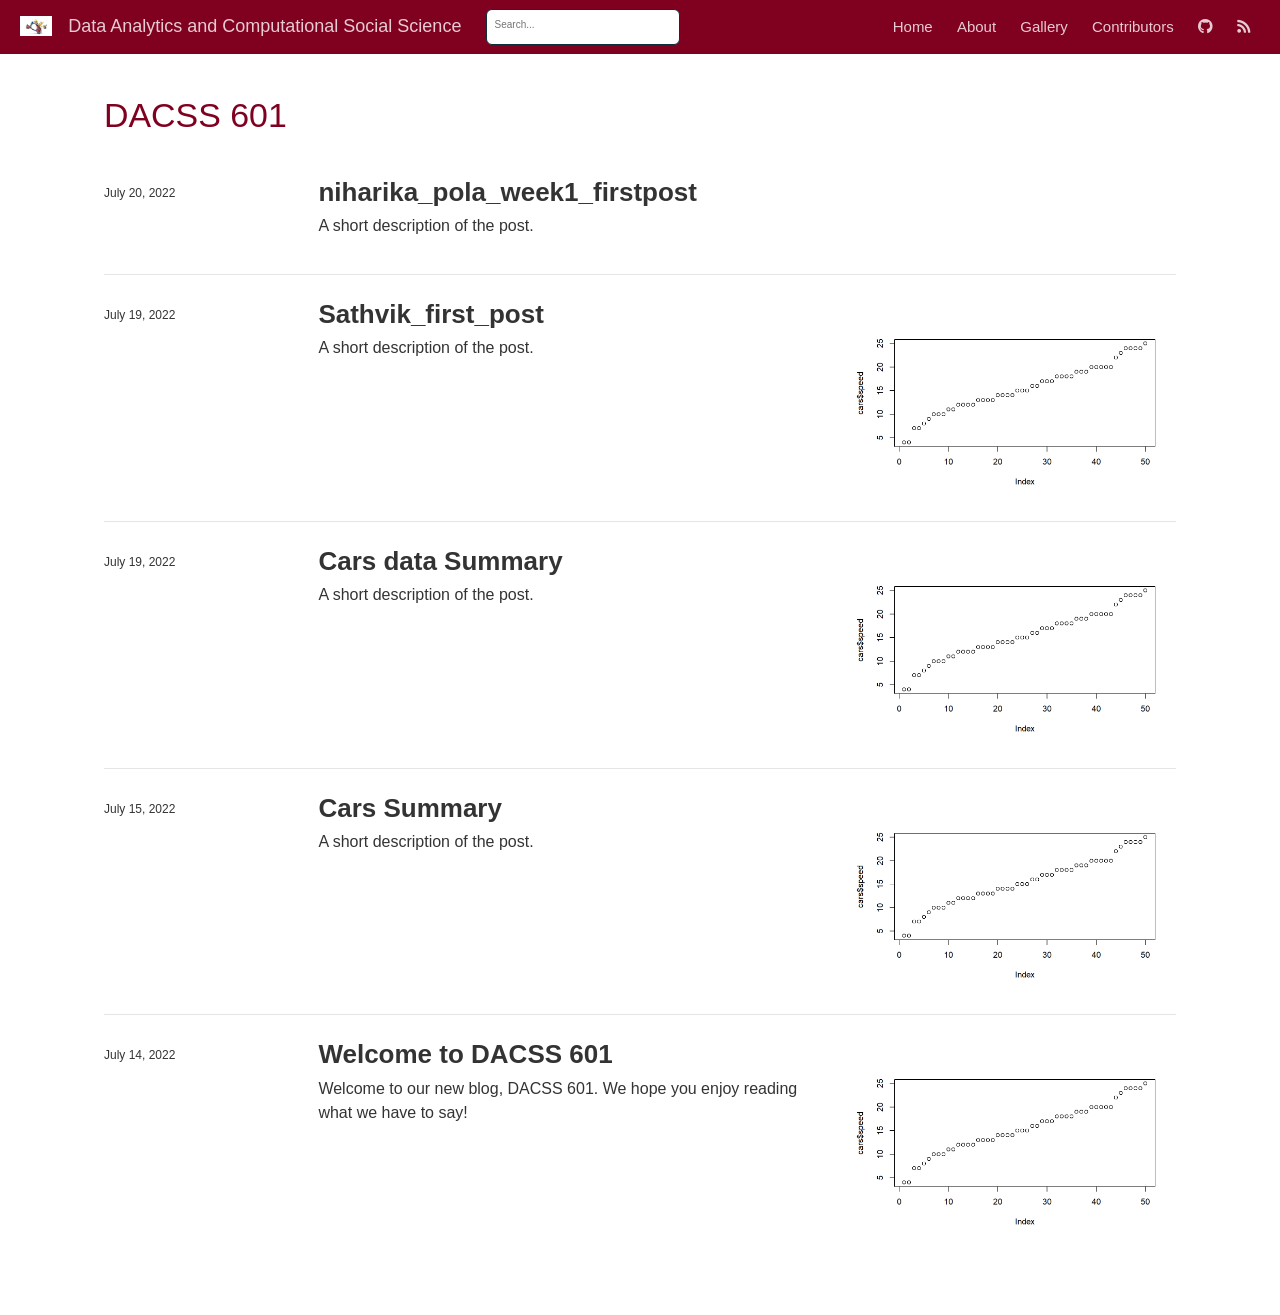
==== commit 8d68de10: "site updated" ====
--- a/docs/index.html
+++ b/docs/index.html
@@ -2534,6 +2534,58 @@
 <div class="posts-container posts-apply-limit l-page">
 <div class="posts-list">
 <h1 class="posts-list-caption" data-caption="DACSS 601">DACSS 601</h1>
+<a href="posts/2022-07-20-niharikapolaweek1firstpost/" class="post-preview">
+<script class="post-metadata" type="text/json">{"categories":[]}</script>
+<div class="metadata">
+<div class="publishedDate">July 20, 2022</div>
+</div>
+<div class="thumbnail">
+<img/>
+</div>
+<div class="description">
+<h2>niharika_pola_week1_firstpost</h2>
+<p>A short description of the post.</p>
+</div>
+</a>
+<a href="posts/2022-07-19-sathvikfirstpost/" class="post-preview">
+<script class="post-metadata" type="text/json">{"categories":[]}</script>
+<div class="metadata">
+<div class="publishedDate">July 19, 2022</div>
+</div>
+<div class="thumbnail">
+<img src="posts/2022-07-19-sathvikfirstpost/sathvikfirstpost_files/figure-html5/unnamed-chunk-1-1.png"/>
+</div>
+<div class="description">
+<h2>Sathvik_first_post</h2>
+<p>A short description of the post.</p>
+</div>
+</a>
+<a href="posts/2022-07-19-sathvikthogaruweek1/" class="post-preview">
+<script class="post-metadata" type="text/json">{"categories":[]}</script>
+<div class="metadata">
+<div class="publishedDate">July 19, 2022</div>
+</div>
+<div class="thumbnail">
+<img src="posts/2022-07-19-sathvikthogaruweek1/sathvikthogaruweek1_files/figure-html5/unnamed-chunk-1-1.png"/>
+</div>
+<div class="description">
+<h2>Cars data Summary</h2>
+<p>A short description of the post.</p>
+</div>
+</a>
+<a href="posts/2022-07-15-cars-summary/" class="post-preview">
+<script class="post-metadata" type="text/json">{"categories":[]}</script>
+<div class="metadata">
+<div class="publishedDate">July 15, 2022</div>
+</div>
+<div class="thumbnail">
+<img src="posts/2022-07-15-cars-summary/cars-summary_files/figure-html5/unnamed-chunk-1-1.png"/>
+</div>
+<div class="description">
+<h2>Cars Summary</h2>
+<p>A short description of the post.</p>
+</div>
+</a>
 <a href="posts/welcome/" class="post-preview">
 <script class="post-metadata" type="text/json">{"categories":[]}</script>
 <div class="metadata">
@@ -2554,6 +2606,15 @@
 </div>
 </div>
 <!--/radix_placeholder_article_listing-->+++++++++ 
 
 <div class="d-title">
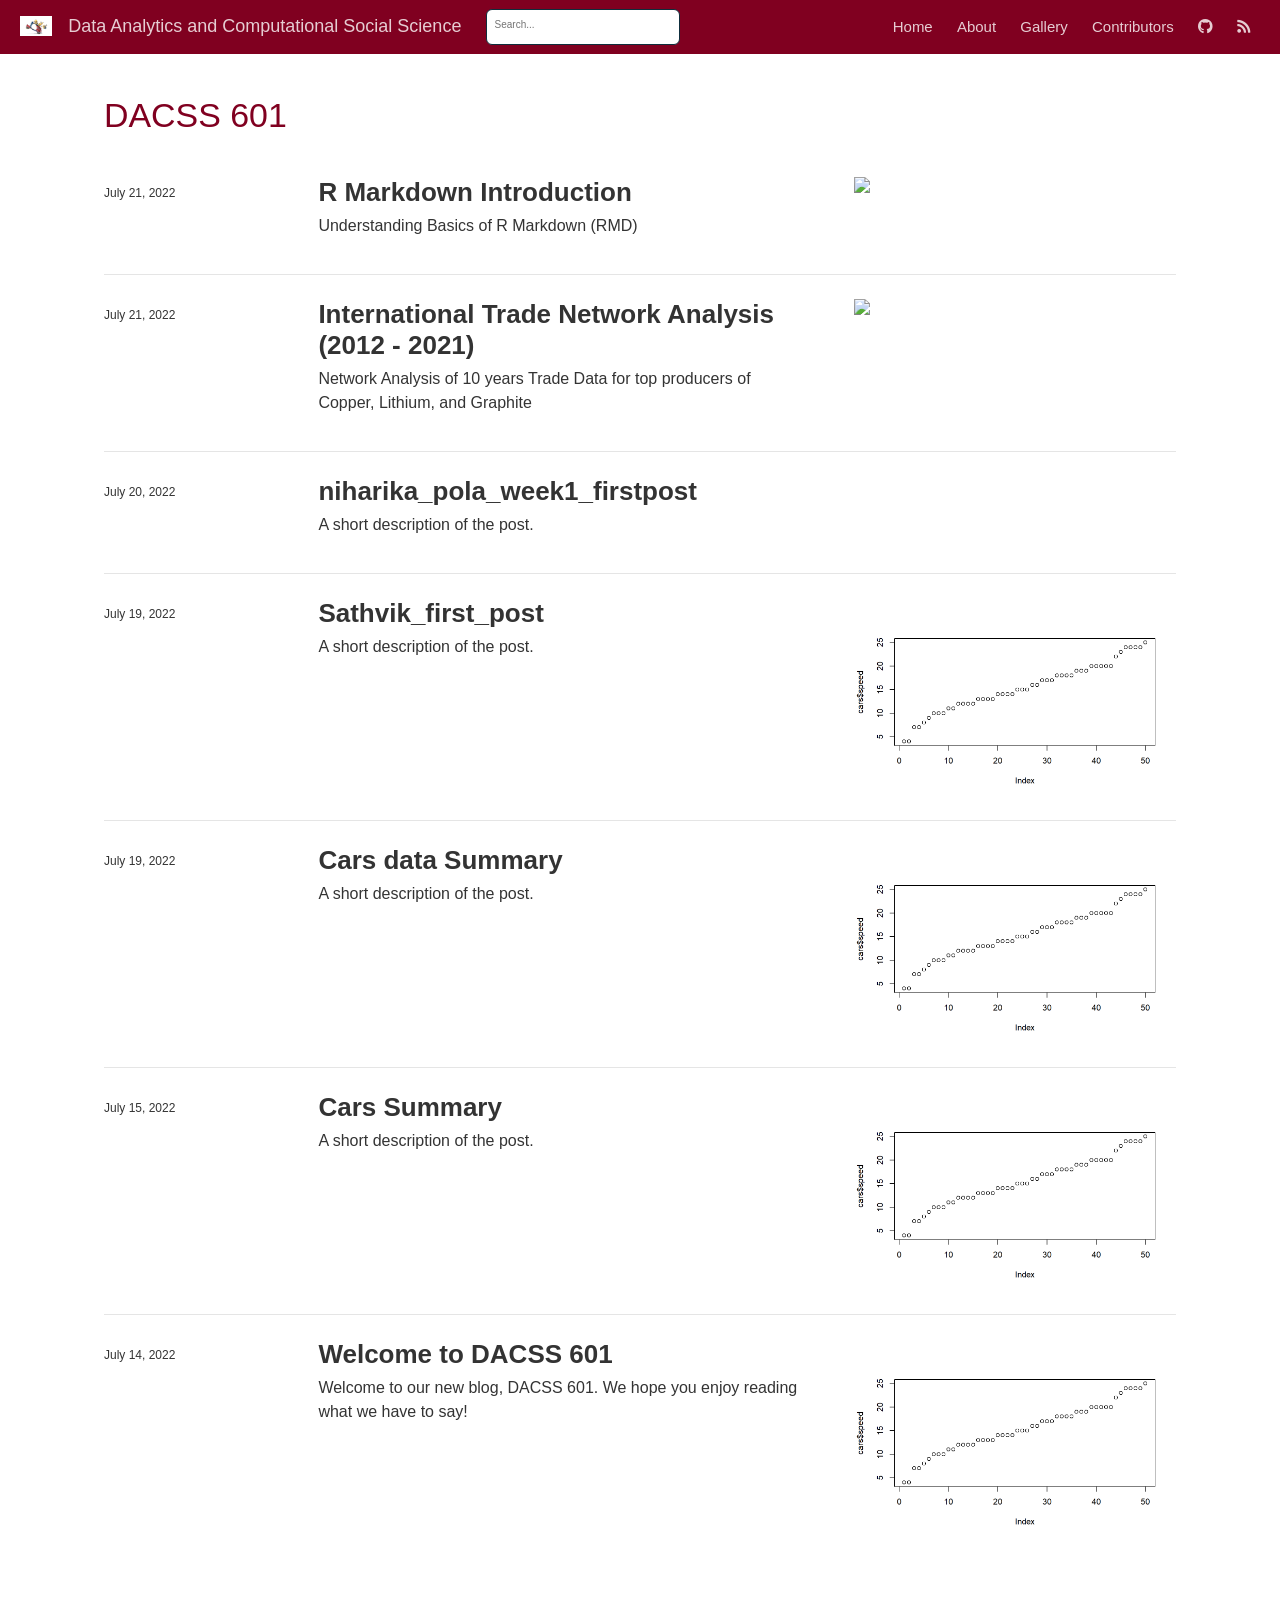
==== commit 568e7820: "blogupdate" ====
--- a/docs/index.html
+++ b/docs/index.html
@@ -2534,6 +2534,32 @@
 <div class="posts-container posts-apply-limit l-page">
 <div class="posts-list">
 <h1 class="posts-list-caption" data-caption="DACSS 601">DACSS 601</h1>
+<a href="posts/r-markdown-introduction/" class="post-preview">
+<script class="post-metadata" type="text/json">{"categories":[]}</script>
+<div class="metadata">
+<div class="publishedDate">July 21, 2022</div>
+</div>
+<div class="thumbnail">
+<img src="posts/r-markdown-introduction/distill-preview.png"/>
+</div>
+<div class="description">
+<h2>R Markdown Introduction</h2>
+<p>Understanding Basics of R Markdown (RMD)</p>
+</div>
+</a>
+<a href="posts/international-trade-network-analysis-2012-2021/" class="post-preview">
+<script class="post-metadata" type="text/json">{"categories":[]}</script>
+<div class="metadata">
+<div class="publishedDate">July 21, 2022</div>
+</div>
+<div class="thumbnail">
+<img src="posts/international-trade-network-analysis-2012-2021/distill-preview.png"/>
+</div>
+<div class="description">
+<h2>International Trade Network Analysis (2012 - 2021) </h2>
+<p>Network Analysis of 10 years Trade Data for top producers of Copper, Lithium, and Graphite</p>
+</div>
+</a>
 <a href="posts/2022-07-20-niharikapolaweek1firstpost/" class="post-preview">
 <script class="post-metadata" type="text/json">{"categories":[]}</script>
 <div class="metadata">
@@ -2579,7 +2605,7 @@
 <div class="publishedDate">July 15, 2022</div>
 </div>
 <div class="thumbnail">
-<img src="posts/2022-07-15-cars-summary/cars-summary_files/figure-html5/unnamed-chunk-1-1.png"/>
+<img data-src="posts/2022-07-15-cars-summary/cars-summary_files/figure-html5/unnamed-chunk-1-1.png"/>
 </div>
 <div class="description">
 <h2>Cars Summary</h2>
@@ -2592,7 +2618,7 @@
 <div class="publishedDate">July 14, 2022</div>
 </div>
 <div class="thumbnail">
-<img src="posts/welcome/welcome_files/figure-html5/unnamed-chunk-1-1.png"/>
+<img data-src="posts/welcome/welcome_files/figure-html5/unnamed-chunk-1-1.png"/>
 </div>
 <div class="description">
 <h2>Welcome to DACSS 601</h2>
@@ -2606,6 +2632,30 @@
 </div>
 </div>
 <!--/radix_placeholder_article_listing-->++++++++++++++++++++++++   
